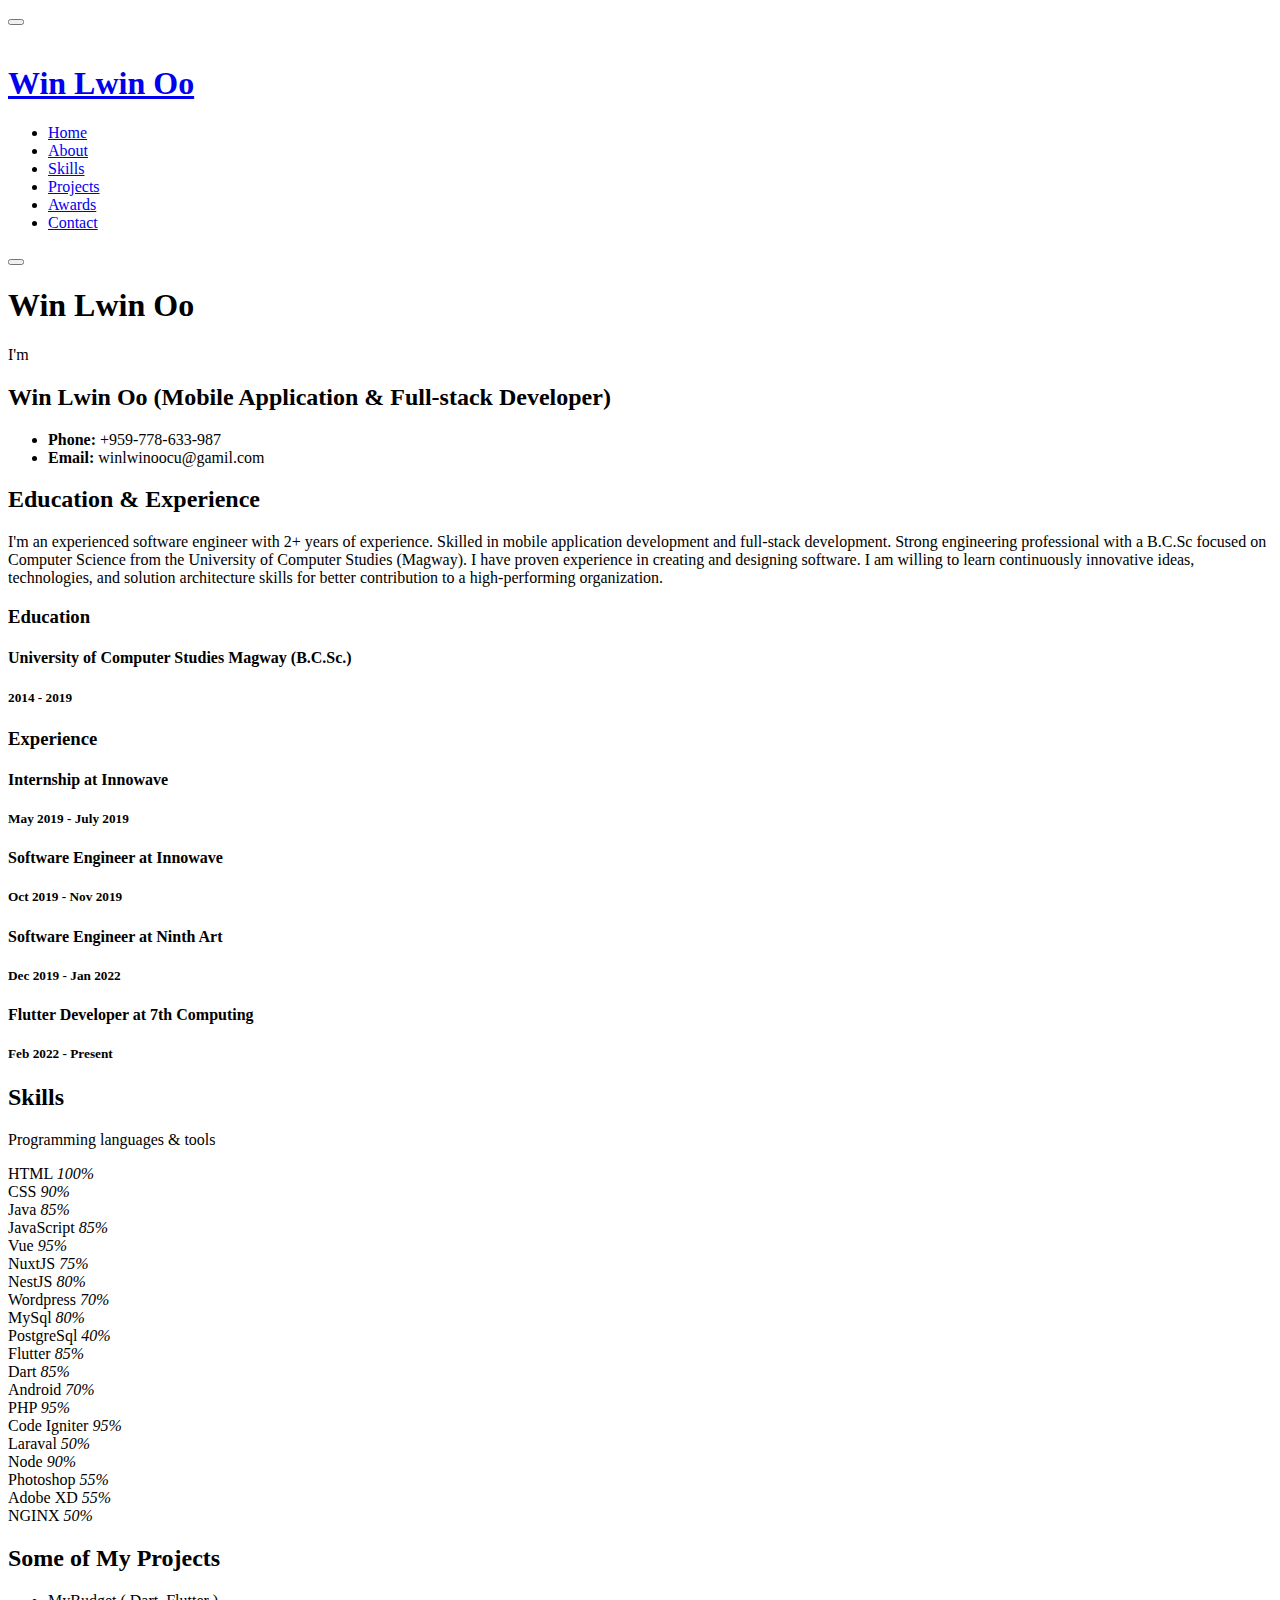
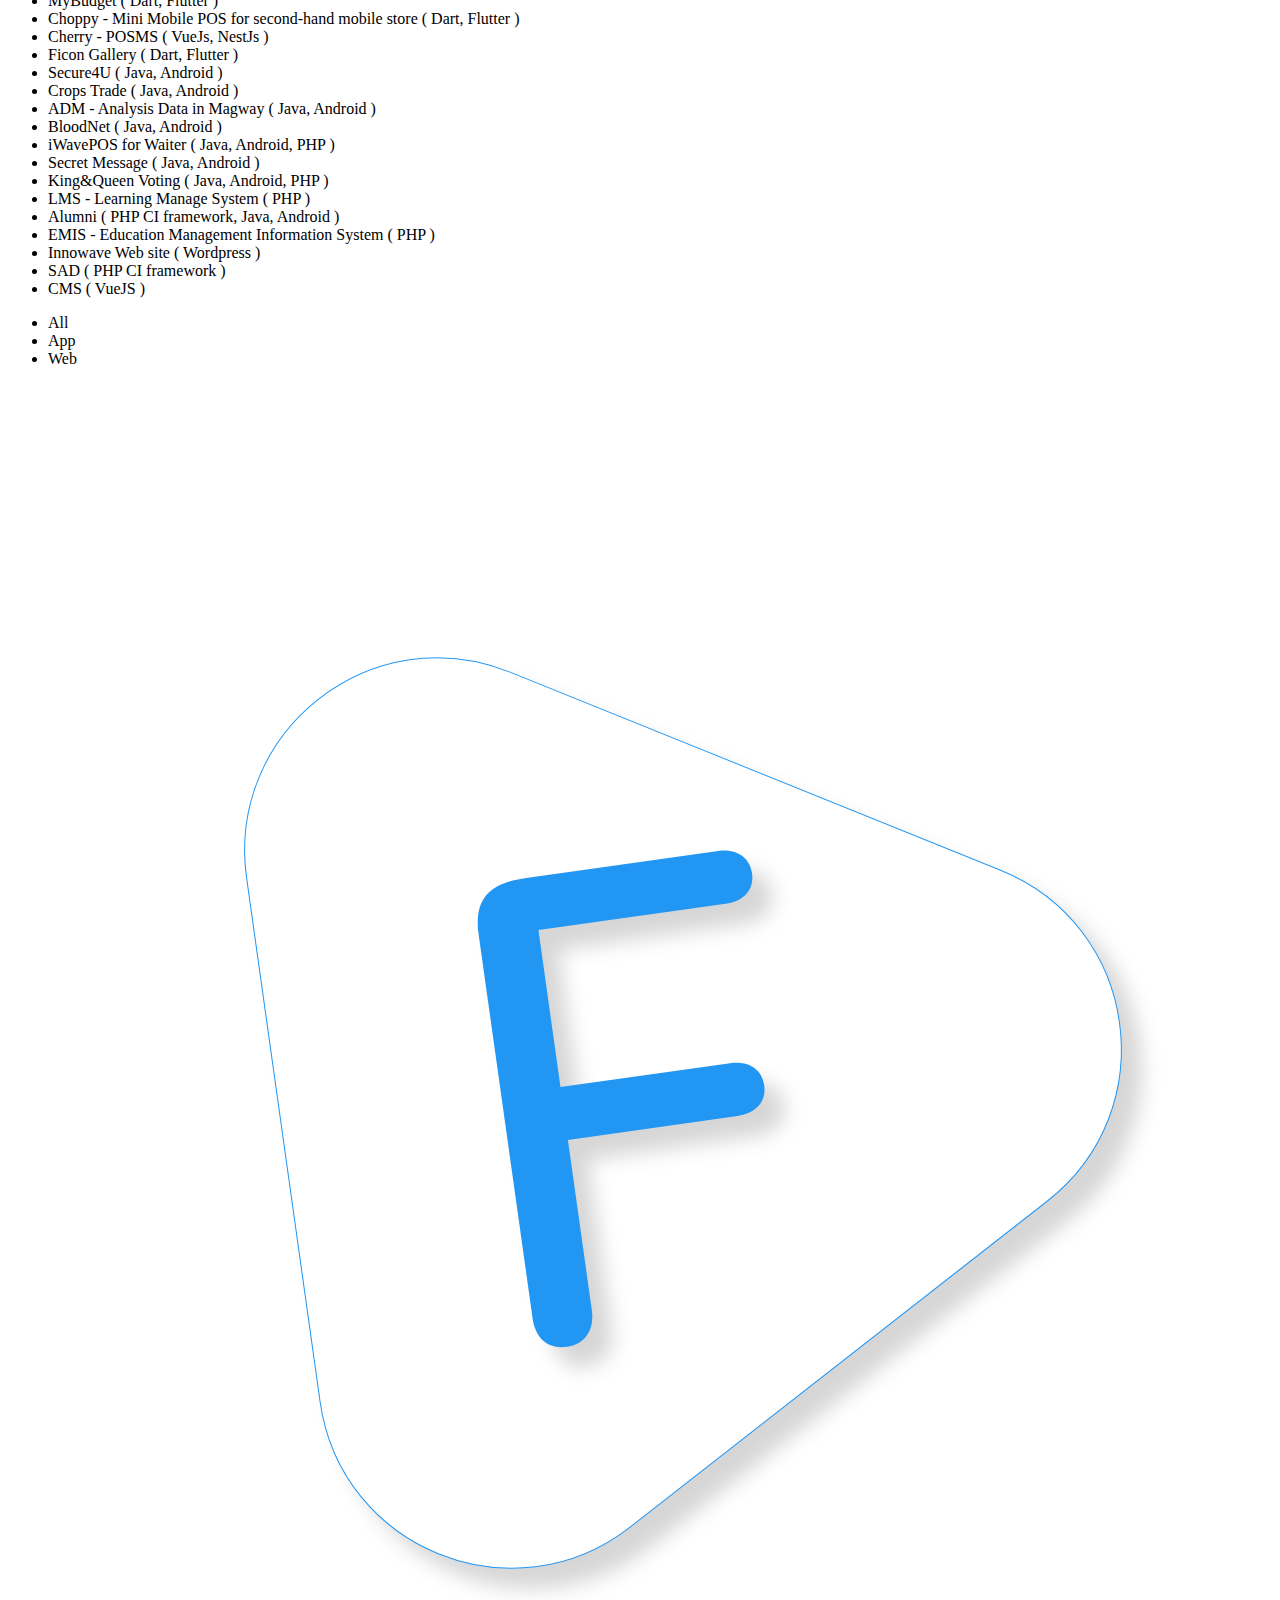
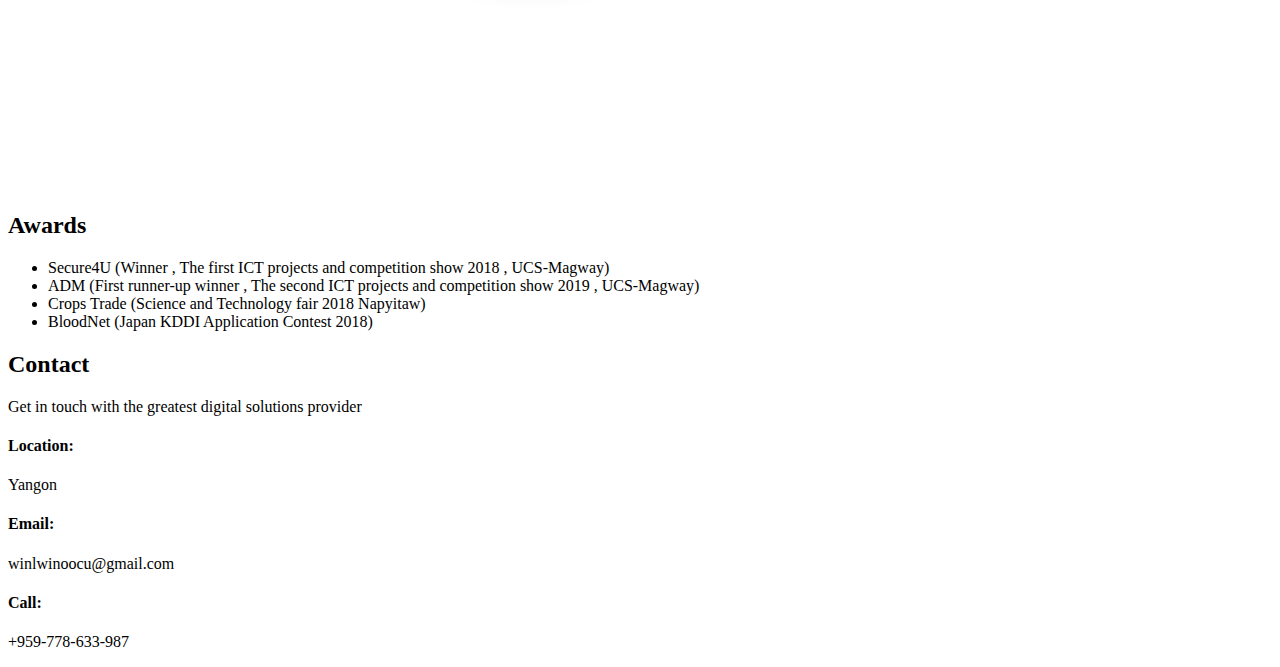
==== index.html @ fb14059a "modify content" ====
<!DOCTYPE html>
<html lang="en">

<head>
  <meta charset="utf-8">
  <meta content="width=device-width, initial-scale=1.0" name="viewport">

  <title>Win Lwin Oo</title>
  <meta content="" name="description">
  <meta content="" name="keywords">
  <meta name="image" property="og:image" content="assets/img/profile-img-template.jpeg">
  <link rel="icon" href="assets/img/profile-img.jpg" type="image/x-icon">
  <link rel="shortcut icon" href="assets/img/profile-img.jpg" type="image/x-icon">

  <!-- Favicons -->


  <!-- Google Fonts -->
  <link
    href="https://fonts.googleapis.com/css?family=Open+Sans:300,300i,400,400i,600,600i,700,700i|Raleway:300,300i,400,400i,500,500i,600,600i,700,700i|Poppins:300,300i,400,400i,500,500i,600,600i,700,700i"
    rel="stylesheet">

  <!-- Vendor CSS Files -->
  <link href="assets/vendor/bootstrap/css/bootstrap.min.css" rel="stylesheet">
  <link href="assets/vendor/icofont/icofont.min.css" rel="stylesheet">
  <link href="assets/vendor/boxicons/css/boxicons.min.css" rel="stylesheet">
  <link href="assets/vendor/venobox/venobox.css" rel="stylesheet">
  <link href="assets/vendor/owl.carousel/assets/owl.carousel.min.css" rel="stylesheet">
  <link href="assets/vendor/aos/aos.css" rel="stylesheet">

  <!-- Template Main CSS File -->
  <link href="assets/css/style.css" rel="stylesheet">

  <!-- =======================================================
  * Template Name: iPortfolio - v1.5.0
  * Template URL: https://bootstrapmade.com/iportfolio-bootstrap-portfolio-websites-template/
  * Author: BootstrapMade.com
  * License: https://bootstrapmade.com/license/
  ======================================================== -->
</head>

<body>

  <!-- ======= Mobile nav toggle button ======= -->
  <button type="button" class="mobile-nav-toggle d-xl-none"><i class="icofont-navigation-menu"></i></button>

  <!-- ======= Header ======= -->
  <header id="header">
    <div class="d-flex flex-column">

      <div class="profile">
        <img src="assets/img/profile-img.jpg" alt="" class="img-fluid rounded-circle">
        <h1 class="text-light"><a href="index.html">Win Lwin Oo</a></h1>
        <div class="social-links mt-3 text-center">
          <!-- <a href="https://www.facebook.com/profile.php?id=100009323503559" target="_blank" class="facebook"><i
              class="bx bxl-facebook"></i></a> -->
          <!-- <a href="#" target="_blank" class="twitter"><i class="bx bxl-twitter"></i></a>
          <a href="#" target="_blank" class="instagram"><i
              class="bx bxl-instagram"></i></a>
          <a href="#" target="_blank" class="google-plus"><i
              class="bx bxl-skype"></i></a> -->

        </div>
      </div>

      <nav class="nav-menu">
        <ul>
          <li class="active"><a href="index.html"><i class="bx bx-home"></i> <span>Home</span></a></li>
          <li><a href="#about"><i class="bx bx-user"></i> <span>About</span></a></li>
          <li><a href="#skills"><i class="bx bx-file-blank"></i> <span>Skills</span></a></li>
          <li><a href="#projects"><i class="bx bx-book-content"></i> Projects</a></li>
          <li><a href="#awards"><i class="bx bx-server"></i> Awards</a></li>
          <li><a href="#contact"><i class="bx bx-envelope"></i> Contact</a></li>

        </ul>
      </nav><!-- .nav-menu -->
      <button type="button" class="mobile-nav-toggle d-xl-none"><i class="icofont-navigation-menu"></i></button>

    </div>
  </header><!-- End Header -->

  <!-- ======= Hero Section ======= -->
  <section id="hero" class="d-flex flex-column justify-content-end align-items-center">
    <div class="hero-container" data-aos="fade-in">
      <h1>Win Lwin Oo</h1>
      <p>I'm <span class="typed" data-typed-items="Mobile Application Developer.,Full-stack Developer."></span></p>
    </div>
  </section><!-- End Hero -->

  <main id="main">

    <!-- ======= About Section ======= -->
    <section id="about" class="about">
      <div class="container">
        <div class="row">
          <div class="col-lg-8 pt-4 pt-lg-0 content" data-aos="fade-left">
            <h2>Win Lwin Oo (Mobile Application &amp; Full-stack Developer)</h2>

            <!-- <p class="font-italic">
              Lorem ipsum dolor sit amet, consectetur adipiscing elit, sed do eiusmod tempor incididunt ut labore et dolore
              magna aliqua.
            </p> -->
            <div class="row">
              <div class="col-lg-6">
                <ul>
                  <li><i class="icofont-rounded-right"></i> <strong>Phone:</strong> +959-778-633-987</li>
                  <li><i class="icofont-rounded-right"></i> <strong>Email:</strong> winlwinoocu@gamil.com</li>
                </ul>
              </div>

            </div>
            <div class="social-links">
              <!-- <a href="https://www.facebook.com/profile.php?id=100009323503559" target="_blank" class="facebook"><i
                  class="bx bxl-facebook"></i></a> -->
              <!-- <a href="#" target="_blank" class="twitter"><i class="bx bxl-twitter"></i></a>
              <a href="#" target="_blank" class="instagram"><i class="bx bxl-instagram"></i></a>
              <a href="#" target="_blank" class="google-plus"><i class="bx bxl-skype"></i></a> -->

            </div>

          </div>
        </div>

      </div>
      <section id="resume" class="resume">
        <div class="container">

          <div class="section-title">
            <h2>Education & Experience</h2>
            <p>
              I'm an experienced software engineer with 2+ years of experience. Skilled in mobile application development and full-stack development. Strong engineering professional with a B.C.Sc focused on Computer Science from the University of Computer Studies (Magway). I have proven experience in creating and designing software. I am willing to learn continuously innovative ideas, technologies, and solution architecture skills for better contribution to a high-performing organization.
            </p>
          </div>

          <div class="row">
            <div class="col-lg-6" data-aos="fade-up">
              <h3 class="resume-title">Education</h3>
              <div class="resume-item">
                <h4>University of Computer Studies Magway (B.C.Sc.)
                </h4>
                <h5>2014 - 2019</h5>

              </div>

            </div>
            <div class="col-lg-6" data-aos="fade-up" data-aos-delay="100">
              <h3 class="resume-title">Experience</h3>
              <div class="resume-item">
                <h4>Internship at Innowave</h4>
                <h5>May 2019 - July 2019</h5>
              </div>

              <div class="resume-item">
                <h4>Software Engineer at Innowave
                </h4>
                <h5>Oct 2019 - Nov 2019</h5>
              </div>

              <div class="resume-item">
                <h4>Software Engineer at Ninth Art
                </h4>
                <h5>Dec 2019 - Jan 2022</h5>
              </div>

              <div class="resume-item">
                <h4>Flutter Developer at 7th Computing
                </h4>
                <h5>Feb 2022 - Present</h5>
              </div>
            </div>

          </div>
      </section><!-- End Resume Section -->

      <!-- ======= Skills Section ======= -->
      <section id="skills" class="skills section-bg">
        <div class="container">

          <div class="section-title">
            <h2>Skills</h2>
            <p>Programming languages & tools</p>
          </div>

          <div class="row skills-content">

            <div class="col-lg-6" data-aos="fade-up">

              <div class="progress">
                <span class="skill">HTML <i class="val">100%</i></span>
                <div class="progress-bar-wrap">
                  <div class="progress-bar" role="progressbar" aria-valuenow="100" aria-valuemin="0"
                    aria-valuemax="100"></div>
                </div>
              </div>

              <div class="progress">
                <span class="skill">CSS <i class="val">90%</i></span>
                <div class="progress-bar-wrap">
                  <div class="progress-bar" role="progressbar" aria-valuenow="90" aria-valuemin="0" aria-valuemax="100">
                  </div>
                </div>
              </div>

              <div class="progress">
                <span class="skill">Java <i class="val">85%</i></span>
                <div class="progress-bar-wrap">
                  <div class="progress-bar" role="progressbar" aria-valuenow="85" aria-valuemin="0" aria-valuemax="100">
                  </div>
                </div>
              </div>

              <div class="progress">
                <span class="skill">JavaScript <i class="val">85%</i></span>
                <div class="progress-bar-wrap">
                  <div class="progress-bar" role="progressbar" aria-valuenow="85" aria-valuemin="0" aria-valuemax="100">
                  </div>
                </div>
              </div>

              <div class="progress">
                <span class="skill">Vue <i class="val">95%</i></span>
                <div class="progress-bar-wrap">
                  <div class="progress-bar" role="progressbar" aria-valuenow="95" aria-valuemin="0" aria-valuemax="100">
                  </div>
                </div>
              </div>

              <div class="progress">
                <span class="skill">NuxtJS <i class="val">75%</i></span>
                <div class="progress-bar-wrap">
                  <div class="progress-bar" role="progressbar" aria-valuenow="75" aria-valuemin="0" aria-valuemax="100">
                  </div>
                </div>
              </div>

              <div class="progress">
                <span class="skill">NestJS <i class="val">80%</i></span>
                <div class="progress-bar-wrap">
                  <div class="progress-bar" role="progressbar" aria-valuenow="80" aria-valuemin="0" aria-valuemax="100">
                  </div>
                </div>
              </div>

              <div class="progress">
                <span class="skill">Wordpress <i class="val">70%</i></span>
                <div class="progress-bar-wrap">
                  <div class="progress-bar" role="progressbar" aria-valuenow="70" aria-valuemin="0" aria-valuemax="100">
                  </div>
                </div>
              </div>

              <div class="progress">
                <span class="skill">MySql <i class="val">80%</i></span>
                <div class="progress-bar-wrap">
                  <div class="progress-bar" role="progressbar" aria-valuenow="80" aria-valuemin="0" aria-valuemax="100">
                  </div>
                </div>
              </div>

              <div class="progress">
                <span class="skill">PostgreSql <i class="val">40%</i></span>
                <div class="progress-bar-wrap">
                  <div class="progress-bar" role="progressbar" aria-valuenow="40" aria-valuemin="0" aria-valuemax="100">
                  </div>
                </div>
              </div>

            </div>

            <div class="col-lg-6" data-aos="fade-up" data-aos-delay="100">

              <div class="progress">
                <span class="skill">Flutter <i class="val">85%</i></span>
                <div class="progress-bar-wrap">
                  <div class="progress-bar" role="progressbar" aria-valuenow="85" aria-valuemin="0" aria-valuemax="100">
                  </div>
                </div>
              </div>

              <div class="progress">
                <span class="skill">Dart <i class="val">85%</i></span>
                <div class="progress-bar-wrap">
                  <div class="progress-bar" role="progressbar" aria-valuenow="85" aria-valuemin="0" aria-valuemax="100">
                  </div>
                </div>
              </div>

              <div class="progress">
                <span class="skill">Android <i class="val">70%</i></span>
                <div class="progress-bar-wrap">
                  <div class="progress-bar" role="progressbar" aria-valuenow="70" aria-valuemin="0" aria-valuemax="100">
                  </div>
                </div>
              </div>

              <div class="progress">
                <span class="skill">PHP <i class="val">95%</i></span>
                <div class="progress-bar-wrap">
                  <div class="progress-bar" role="progressbar" aria-valuenow="95" aria-valuemin="0" aria-valuemax="100">
                  </div>
                </div>
              </div>

              <div class="progress">
                <span class="skill">Code Igniter <i class="val">95%</i></span>
                <div class="progress-bar-wrap">
                  <div class="progress-bar" role="progressbar" aria-valuenow="95" aria-valuemin="0" aria-valuemax="100">
                  </div>
                </div>
              </div>

              <div class="progress">
                <span class="skill">Laraval <i class="val">50%</i></span>
                <div class="progress-bar-wrap">
                  <div class="progress-bar" role="progressbar" aria-valuenow="50" aria-valuemin="0" aria-valuemax="100">
                  </div>
                </div>
              </div>

              <div class="progress">
                <span class="skill">Node <i class="val">90%</i></span>
                <div class="progress-bar-wrap">
                  <div class="progress-bar" role="progressbar" aria-valuenow="90" aria-valuemin="0" aria-valuemax="100">
                  </div>
                </div>
              </div>

              <div class="progress">
                <span class="skill">Photoshop <i class="val">55%</i></span>
                <div class="progress-bar-wrap">
                  <div class="progress-bar" role="progressbar" aria-valuenow="55" aria-valuemin="0" aria-valuemax="100">
                  </div>
                </div>
              </div>

              <div class="progress">
                <span class="skill">Adobe XD <i class="val">55%</i></span>
                <div class="progress-bar-wrap">
                  <div class="progress-bar" role="progressbar" aria-valuenow="55" aria-valuemin="0" aria-valuemax="100">
                  </div>
                </div>
              </div>

              <div class="progress">
                <span class="skill">NGINX <i class="val">50%</i></span>
                <div class="progress-bar-wrap">
                  <div class="progress-bar" role="progressbar" aria-valuenow="50" aria-valuemin="0" aria-valuemax="100">
                  </div>
                </div>
              </div>
            </div>
          </div>
        </div>
      </section>
      <!-- End Skills Section -->

      <!-- ======= Portfolio Section ======= -->
      <section id="projects" class="portfolio section-bg">
        <div class="container">

          <div class="section-title">
            <h2>Some of My Projects</h2>

            <ul>
              <li>MyBudget ( Dart, Flutter )</li>
              <li>Choppy - Mini Mobile POS for second-hand mobile store ( Dart, Flutter )</li>
              <li>Cherry - POSMS ( VueJs, NestJs )</li>
              <li>Ficon Gallery ( Dart, Flutter )</li>
              <li>Secure4U ( Java, Android )</li>
              <li>Crops Trade ( Java, Android )</li>
              <li>ADM - Analysis Data in Magway ( Java, Android )</li>
              <li>BloodNet ( Java, Android )</li>
              <li>iWavePOS for Waiter ( Java, Android, PHP )</li>
              <li>Secret Message ( Java, Android )</li>
              <li>King&Queen Voting ( Java, Android, PHP )</li>
              <li>LMS - Learning Manage System ( PHP )</li>
              <li>Alumni ( PHP CI framework, Java, Android )</li>
              <li>EMIS - Education Management Information System ( PHP )</li>
              <li>Innowave Web site ( Wordpress )</li>
              <li>SAD ( PHP CI framework )</li>
              <li>CMS ( VueJS )</li>
            </ul>
          </div>

          <div class="row" data-aos="fade-up">
            <div class="col-lg-12 d-flex justify-content-center">
              <ul id="portfolio-flters">
                <li data-filter="*" class="filter-active">All</li>
                <li data-filter=".filter-flutter-app">App</li>
                <!-- <li data-filter=".filter-card">Mobile</li> -->
                <li data-filter=".filter-web">Web</li>
                <!-- <li data-filter=".filter-web">Design</li> -->
              </ul>
            </div>
          </div>

          <div class="row portfolio-container" data-aos="fade-up" data-aos-delay="100">

            <div class="col-lg-4 col-md-6 portfolio-item filter-flutter-app">
              <div class="portfolio-wrap">
                <img src="assets/img/portfolio/flutter/my_budget_wlo_pro.png" class="img-fluid" alt="">
                <div class="portfolio-links">
                  <a href="assets/img/portfolio/flutter/my_budget_app_design.png" data-gall="portfolioGallery"
                    class="venobox" title="MyBudget App"><i class="bx bx-plus"></i></a>
                  <a href="https://appgallery.huawei.com/app/C103570453" title="More Details"><i
                      class="bx bx-link"></i></a>
                </div>
              </div>
            </div>

            <div class="col-lg-4 col-md-6 portfolio-item filter-flutter-app">
              <div class="portfolio-wrap">
                <img src="assets/img/portfolio/flutter/choppy_logo.png" class="img-fluid" alt="">
                <div class="portfolio-links">
                  <a href="assets/img/portfolio/flutter/choppy_wallpaper.png" data-gall="portfolioGallery"
                    class="venobox" title="Choppy App"><i class="bx bx-plus"></i></a>
                  <a href="https://appgallery.huawei.com/app/C105062031" title="More Details"><i
                      class="bx bx-link"></i></a>
                </div>
              </div>
            </div>

            <div class="col-lg-4 col-md-6 portfolio-item filter-web">
              <div class="portfolio-wrap">
                <img src="assets/img/portfolio/web/cherry_pos_logo.png" class="img-fluid" alt="">
                <div class="portfolio-links">
                  <a href="assets/img/portfolio/web/cherry_pos_dashboard.png" data-gall="portfolioGallery"
                    class="venobox" title="Cherry POSMS"><i class="bx bx-plus"></i></a>
                  <a href="https://cherry-pos.netlify.app/" title="More Details"><i class="bx bx-link"></i></a>
                </div>
              </div>
            </div>

            <div class="col-lg-4 col-md-6 portfolio-item filter-web">
              <div class="portfolio-wrap">
                <img src="assets/img/portfolio/web/ficon_gallery.png" class="img-fluid" alt="">
                <div class="portfolio-links">
                  <a href="assets/img/portfolio/web/ficon_gallery_view.png" data-gall="portfolioGallery" class="venobox"
                    title="Ficon Gallery"><i class="bx bx-plus"></i></a>
                  <a href="https://ficongallery.web.app/" title="More Details"><i class="bx bx-link"></i></a>
                </div>
              </div>
            </div>

            <!-- <div class="col-lg-4 col-md-6 portfolio-item filter-web">
              <div class="portfolio-wrap">
                <img src="assets/img/portfolio/portfolio-2.jpg" class="img-fluid" alt="">
                <div class="portfolio-links">
                  <a href="assets/img/portfolio/portfolio-2.jpg" data-gall="portfolioGallery" class="venobox"
                    title="Web 3"><i class="bx bx-plus"></i></a>
                  <a href="portfolio-details.html" title="More Details"><i class="bx bx-link"></i></a>
                </div>
              </div>
            </div>

            <div class="col-lg-4 col-md-6 portfolio-item filter-app">
              <div class="portfolio-wrap">
                <img src="assets/img/portfolio/portfolio-3.jpg" class="img-fluid" alt="">
                <div class="portfolio-links">
                  <a href="assets/img/portfolio/portfolio-3.jpg" data-gall="portfolioGallery" class="venobox"
                    title="App 2"><i class="bx bx-plus"></i></a>
                  <a href="portfolio-details.html" title="More Details"><i class="bx bx-link"></i></a>
                </div>
              </div>
            </div>

            <div class="col-lg-4 col-md-6 portfolio-item filter-card">
              <div class="portfolio-wrap">
                <img src="assets/img/portfolio/portfolio-4.jpg" class="img-fluid" alt="">
                <div class="portfolio-links">
                  <a href="assets/img/portfolio/portfolio-4.jpg" data-gall="portfolioGallery" class="venobox"
                    title="Card 2"><i class="bx bx-plus"></i></a>
                  <a href="portfolio-details.html" title="More Details"><i class="bx bx-link"></i></a>
                </div>
              </div>
            </div>

            <div class="col-lg-4 col-md-6 portfolio-item filter-web">
              <div class="portfolio-wrap">
                <img src="assets/img/portfolio/portfolio-5.jpg" class="img-fluid" alt="">
                <div class="portfolio-links">
                  <a href="assets/img/portfolio/portfolio-5.jpg" data-gall="portfolioGallery" class="venobox"
                    title="Web 2"><i class="bx bx-plus"></i></a>
                  <a href="portfolio-details.html" title="More Details"><i class="bx bx-link"></i></a>
                </div>
              </div>
            </div>

            <div class="col-lg-4 col-md-6 portfolio-item filter-app">
              <div class="portfolio-wrap">
                <img src="assets/img/portfolio/portfolio-6.jpg" class="img-fluid" alt="">
                <div class="portfolio-links">
                  <a href="assets/img/portfolio/portfolio-6.jpg" data-gall="portfolioGallery" class="venobox"
                    title="App 3"><i class="bx bx-plus"></i></a>
                  <a href="portfolio-details.html" title="More Details"><i class="bx bx-link"></i></a>
                </div>
              </div>
            </div>

            <div class="col-lg-4 col-md-6 portfolio-item filter-card">
              <div class="portfolio-wrap">
                <img src="assets/img/portfolio/portfolio-7.jpg" class="img-fluid" alt="">
                <div class="portfolio-links">
                  <a href="assets/img/portfolio/portfolio-7.jpg" data-gall="portfolioGallery" class="venobox"
                    title="Card 1"><i class="bx bx-plus"></i></a>
                  <a href="portfolio-details.html" title="More Details"><i class="bx bx-link"></i></a>
                </div>
              </div>
            </div>

            <div class="col-lg-4 col-md-6 portfolio-item filter-card">
              <div class="portfolio-wrap">
                <img src="assets/img/portfolio/portfolio-8.jpg" class="img-fluid" alt="">
                <div class="portfolio-links">
                  <a href="assets/img/portfolio/portfolio-8.jpg" data-gall="portfolioGallery" class="venobox"
                    title="Card 3"><i class="bx bx-plus"></i></a>
                  <a href="portfolio-details.html" title="More Details"><i class="bx bx-link"></i></a>
                </div>
              </div>
            </div>

            <div class="col-lg-4 col-md-6 portfolio-item filter-web">
              <div class="portfolio-wrap">
                <img src="assets/img/portfolio/portfolio-9.jpg" class="img-fluid" alt="">
                <div class="portfolio-links">
                  <a href="assets/img/portfolio/portfolio-9.jpg" data-gall="portfolioGallery" class="venobox"
                    title="Web 3"><i class="bx bx-plus"></i></a>
                  <a href="portfolio-details.html" title="More Details"><i class="bx bx-link"></i></a>
                </div>
              </div>
            </div> -->

          </div>

        </div>
      </section>
    </section><!-- End About Section -->

    <!-- ======= Services Section ======= -->
    <section id="awards" class="awards">
      <div class="container">

        <div class="section-title">
          <h2>Awards</h2>
          <ul>
            <li>Secure4U (Winner , The first ICT projects and competition show 2018 , UCS-Magway)</li>
            <li>ADM (First runner-up winner , The second ICT projects and competition show 2019 , UCS-Magway)</li>
            <li>Crops Trade (Science and Technology fair 2018 Napyitaw)</li>
            <li>BloodNet (Japan KDDI Application Contest 2018)</li>
          </ul>
        </div>
      </div>
    </section><!-- End Services Section -->



    <!-- ======= Contact Section ======= -->
    <section id="contact" class="contact">
      <div class="container">

        <div class="section-title">
          <h2>Contact</h2>
          <p>Get in touch with the greatest digital solutions provider</p>
        </div>

        <div class="row" data-aos="fade-in">

          <div class="col-lg-5 d-flex align-items-stretch">
            <div class="info">
              <div class="address">
                <i class="icofont-google-map"></i>
                <h4>Location:</h4>
                <p>Yangon</p>
              </div>

              <div class="email">
                <i class="icofont-envelope"></i>
                <h4>Email:</h4>
                <p>winlwinoocu@gmail.com</p>
              </div>

              <div class="phone">
                <i class="icofont-phone"></i>
                <h4>Call:</h4>
                <p>+959-778-633-987</p>
              </div>
            </div>

          </div>



        </div>

      </div>
    </section><!-- End Contact Section -->

  </main><!-- End #main -->



  <a href="#" class="back-to-top"><i class="icofont-simple-up"></i></a>

  <!-- Vendor JS Files -->
  <script src="assets/vendor/jquery/jquery.min.js"></script>
  <script src="assets/vendor/bootstrap/js/bootstrap.bundle.min.js"></script>
  <script src="assets/vendor/jquery.easing/jquery.easing.min.js"></script>
  <script src="assets/vendor/php-email-form/validate.js"></script>
  <script src="assets/vendor/waypoints/jquery.waypoints.min.js"></script>
  <script src="assets/vendor/counterup/counterup.min.js"></script>
  <script src="assets/vendor/isotope-layout/isotope.pkgd.min.js"></script>
  <script src="assets/vendor/venobox/venobox.min.js"></script>
  <script src="assets/vendor/owl.carousel/owl.carousel.min.js"></script>
  <script src="assets/vendor/typed.js/typed.min.js"></script>
  <script src="assets/vendor/aos/aos.js"></script>

  <!-- Template Main JS File -->
  <script src="assets/js/main.js"></script>

</body>

</html>
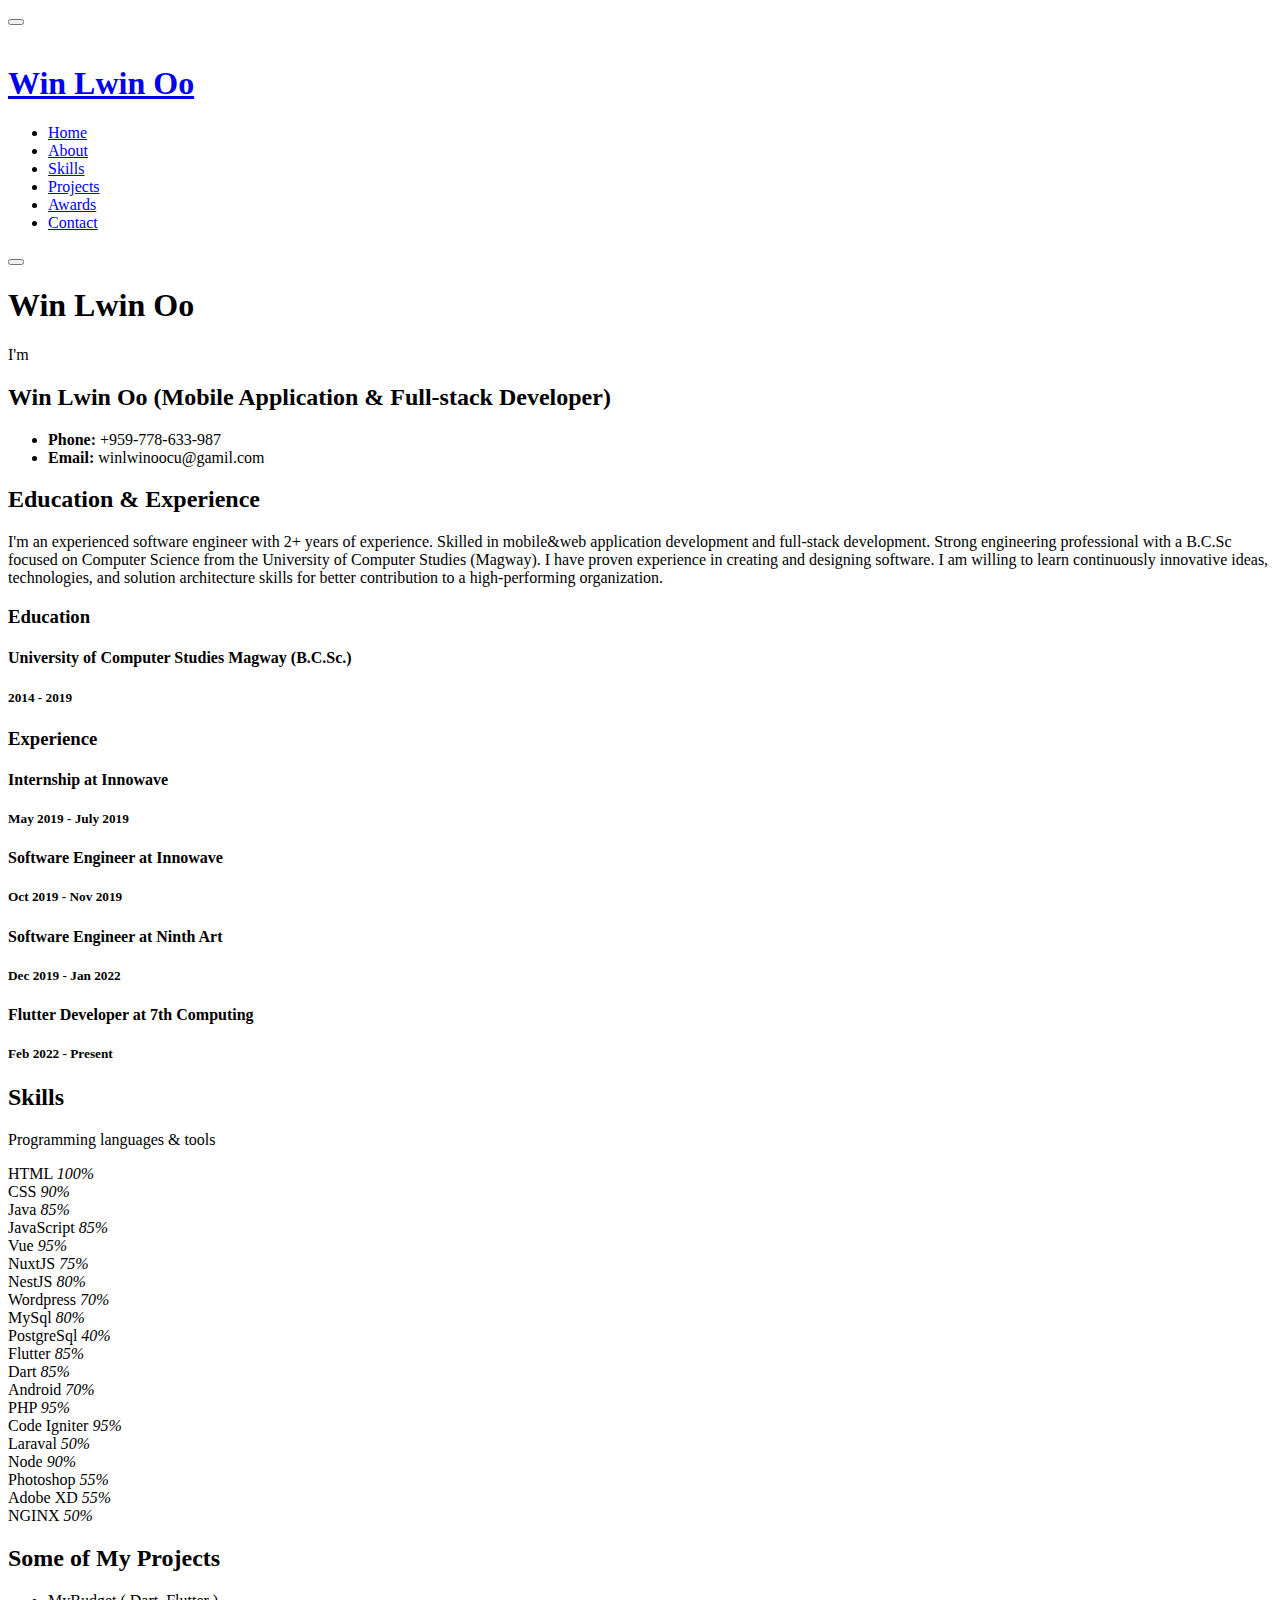
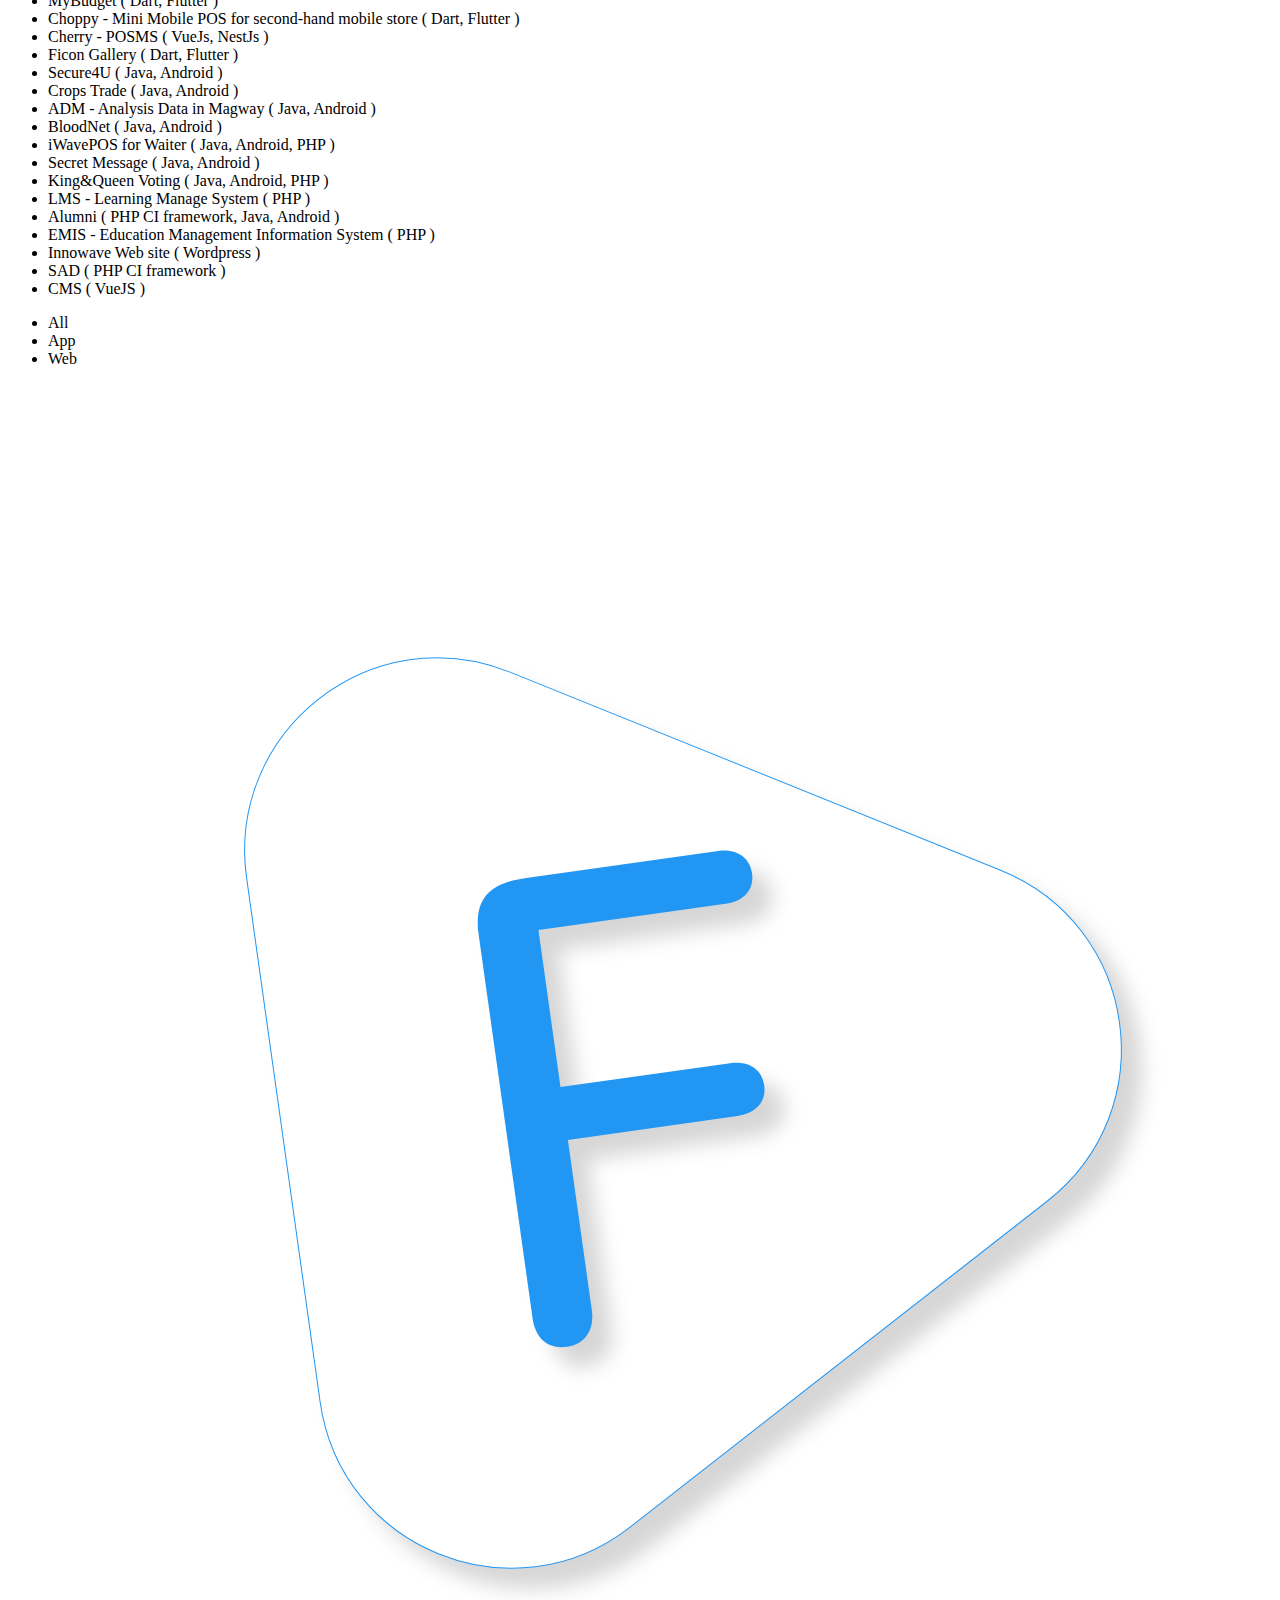
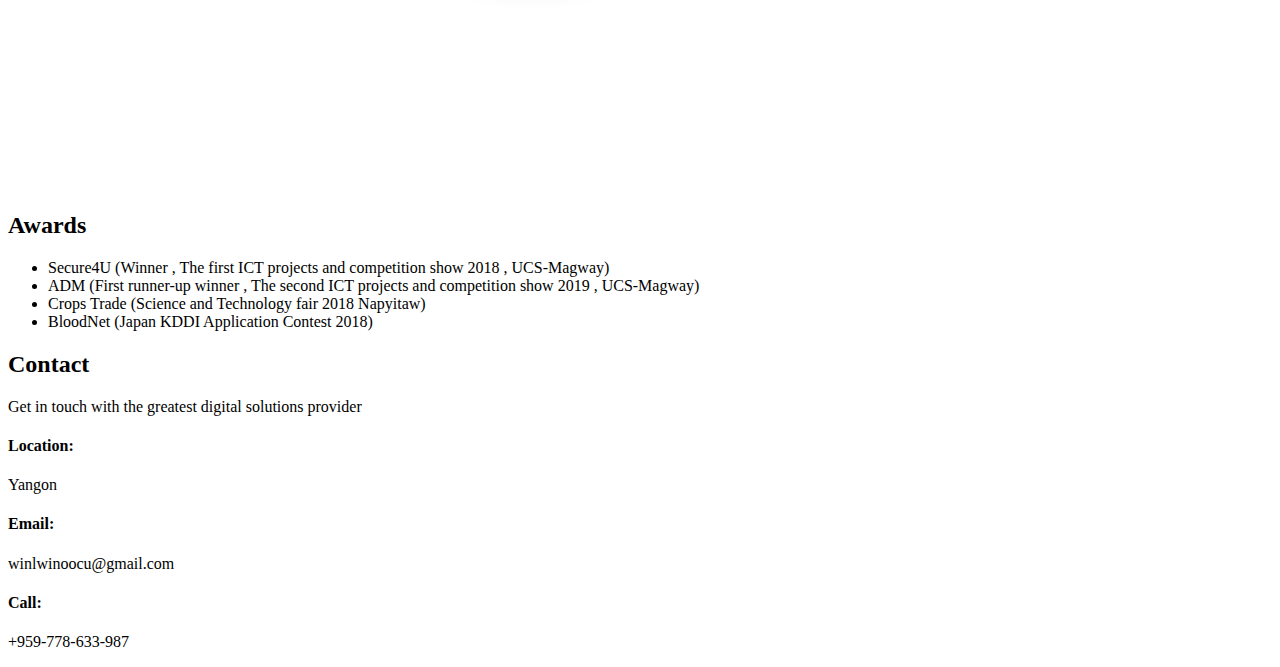
==== commit 59134037: "update portfolio" ====
--- a/index.html
+++ b/index.html
@@ -83,7 +83,7 @@
   <section id="hero" class="d-flex flex-column justify-content-end align-items-center">
     <div class="hero-container" data-aos="fade-in">
       <h1>Win Lwin Oo</h1>
-      <p>I'm <span class="typed" data-typed-items="Mobile Application Developer.,Full-stack Developer."></span></p>
+      <p>I'm <span class="typed" data-typed-items="Mobile Application Developer.,Web Developer.,Full-stack Developer."></span></p>
     </div>
   </section><!-- End Hero -->
 
@@ -128,7 +128,7 @@
           <div class="section-title">
             <h2>Education & Experience</h2>
             <p>
-              I'm an experienced software engineer with 2+ years of experience. Skilled in mobile application development and full-stack development. Strong engineering professional with a B.C.Sc focused on Computer Science from the University of Computer Studies (Magway). I have proven experience in creating and designing software. I am willing to learn continuously innovative ideas, technologies, and solution architecture skills for better contribution to a high-performing organization.
+              I'm an experienced software engineer with 2+ years of experience. Skilled in mobile&web application development and full-stack development. Strong engineering professional with a B.C.Sc focused on Computer Science from the University of Computer Studies (Magway). I have proven experience in creating and designing software. I am willing to learn continuously innovative ideas, technologies, and solution architecture skills for better contribution to a high-performing organization.
             </p>
           </div>
 
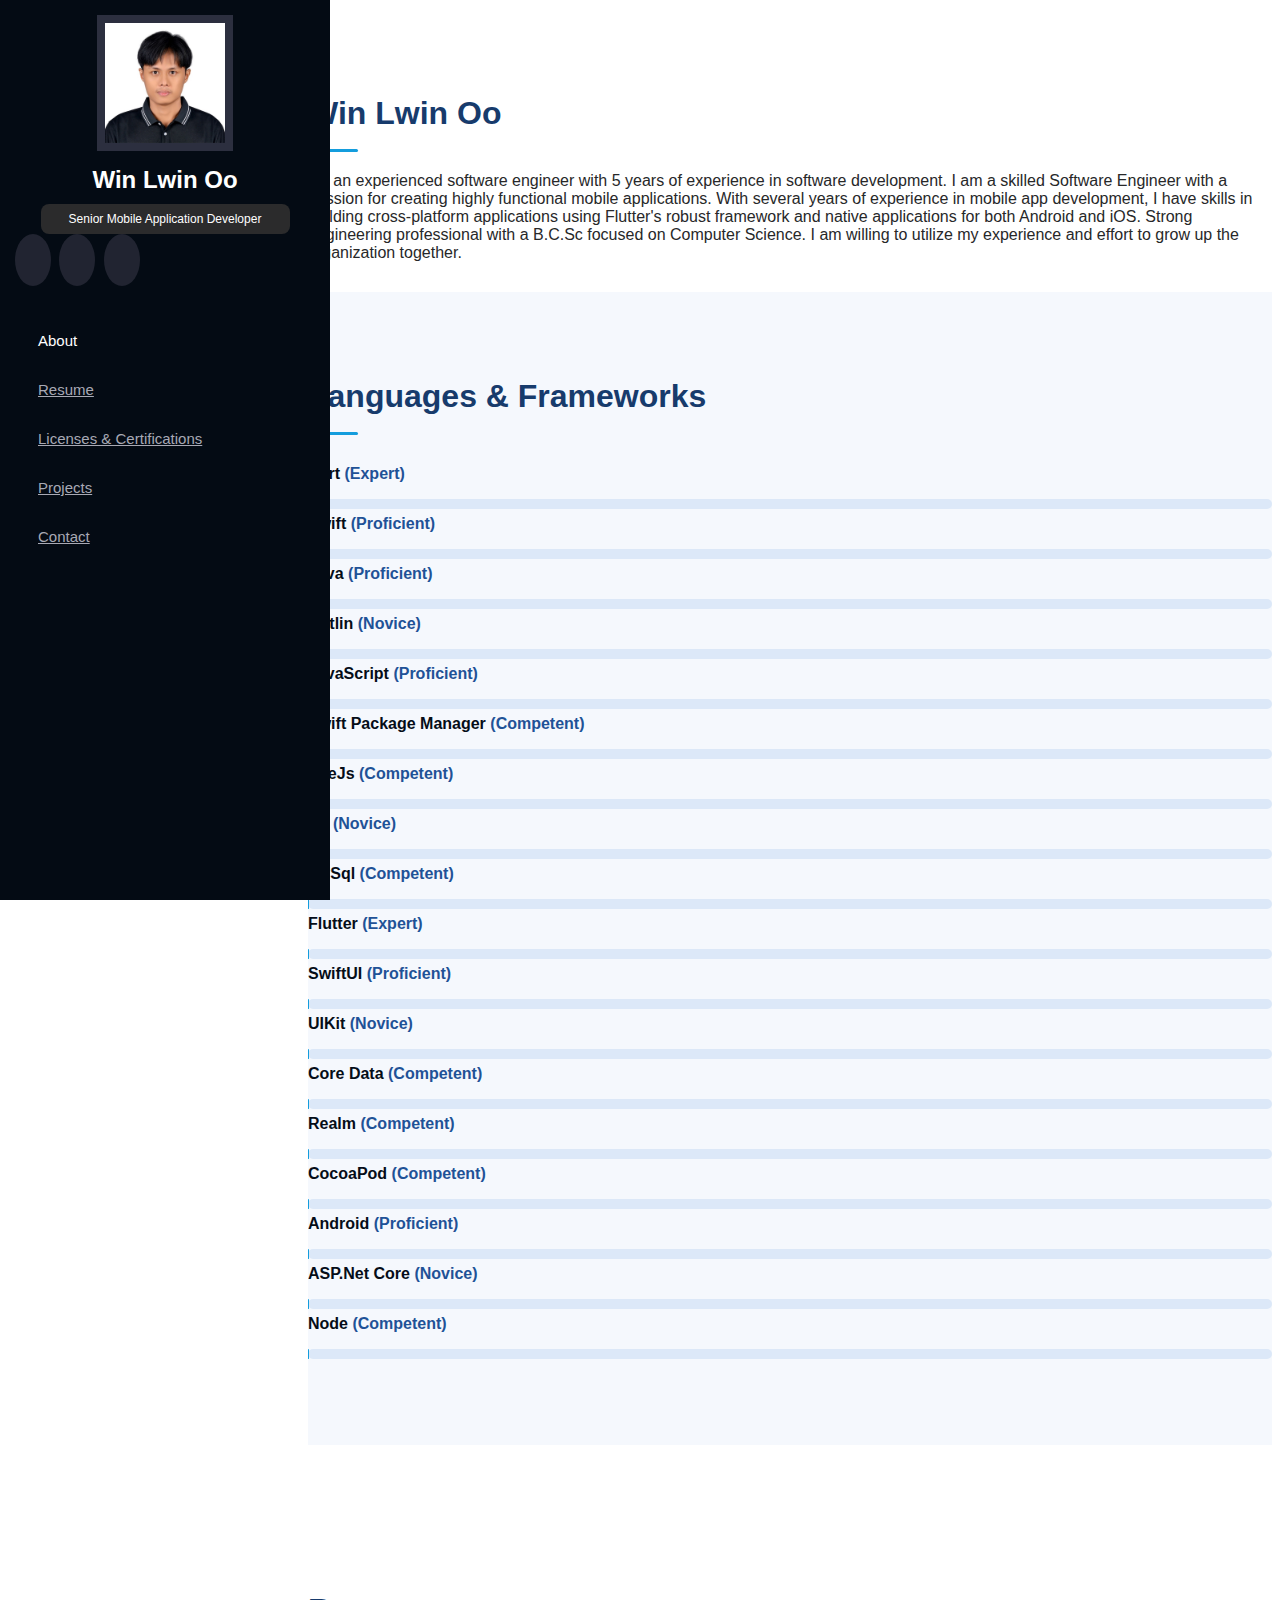
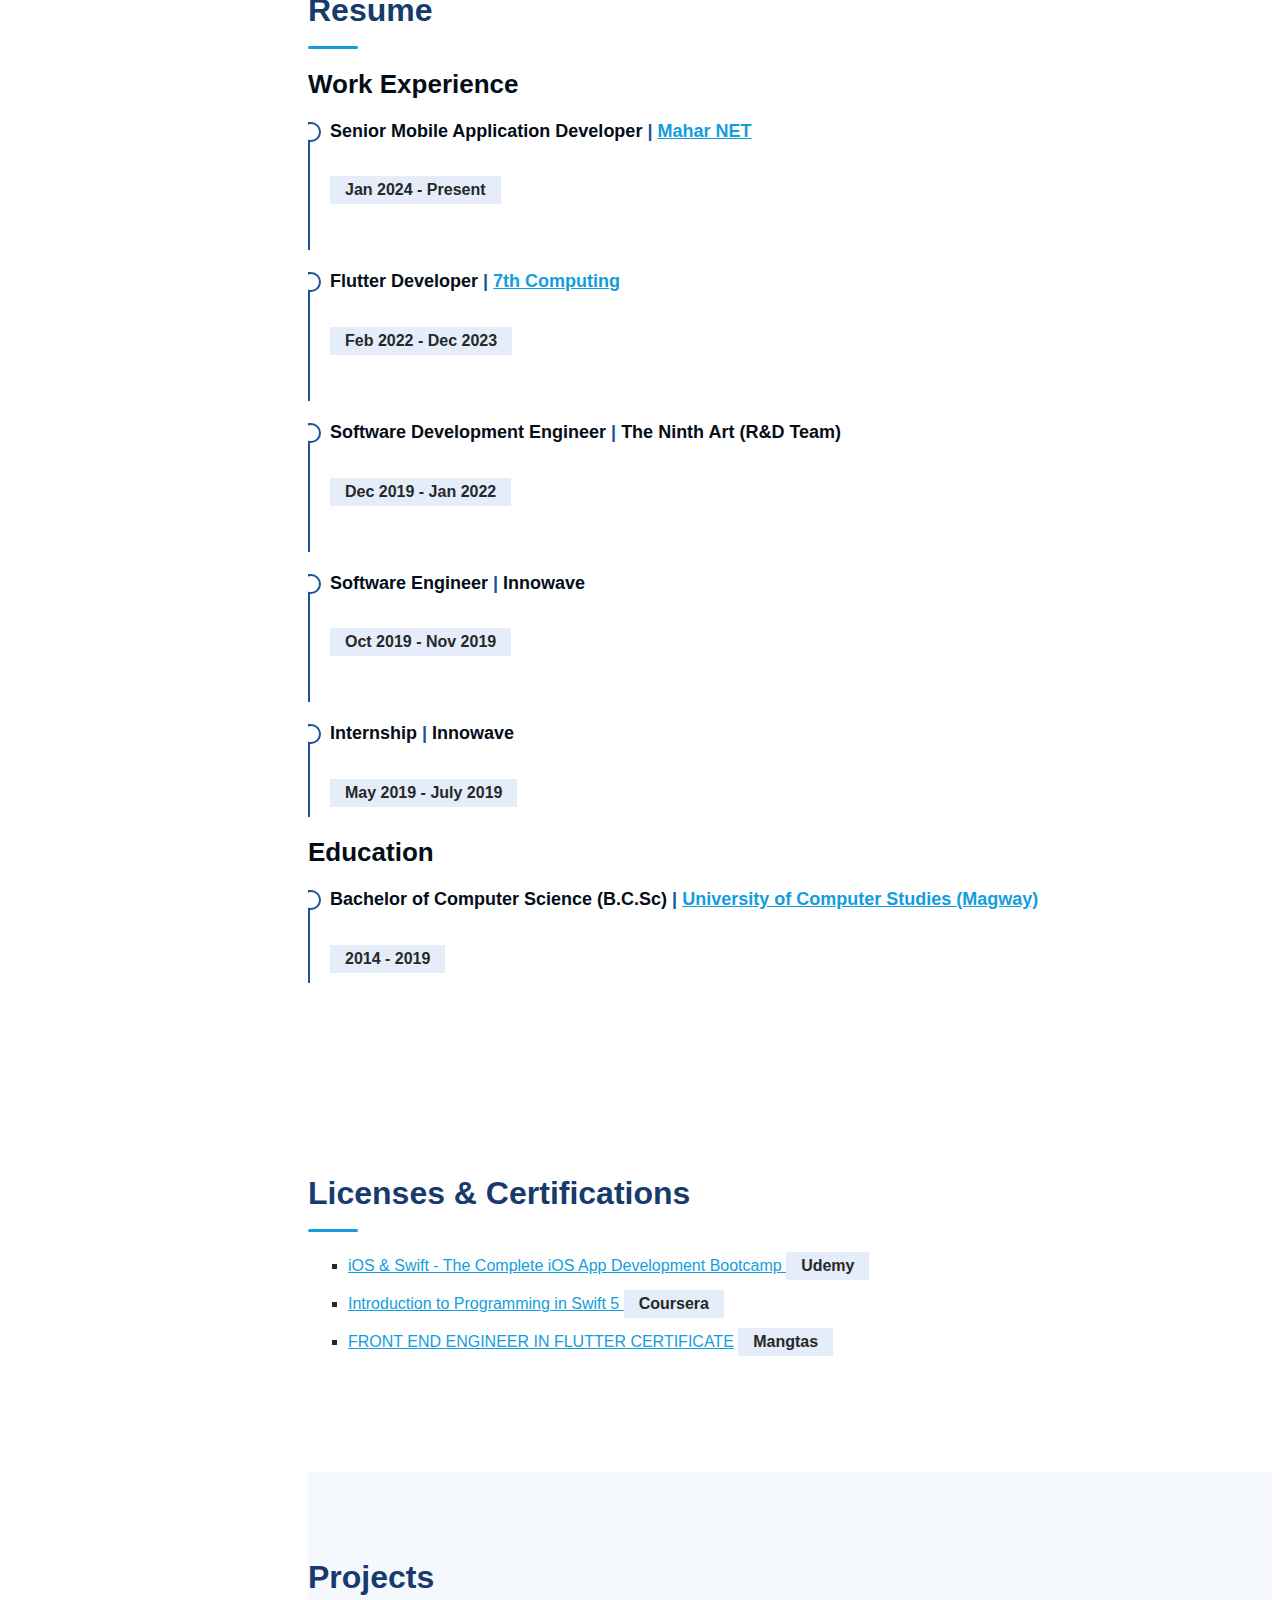
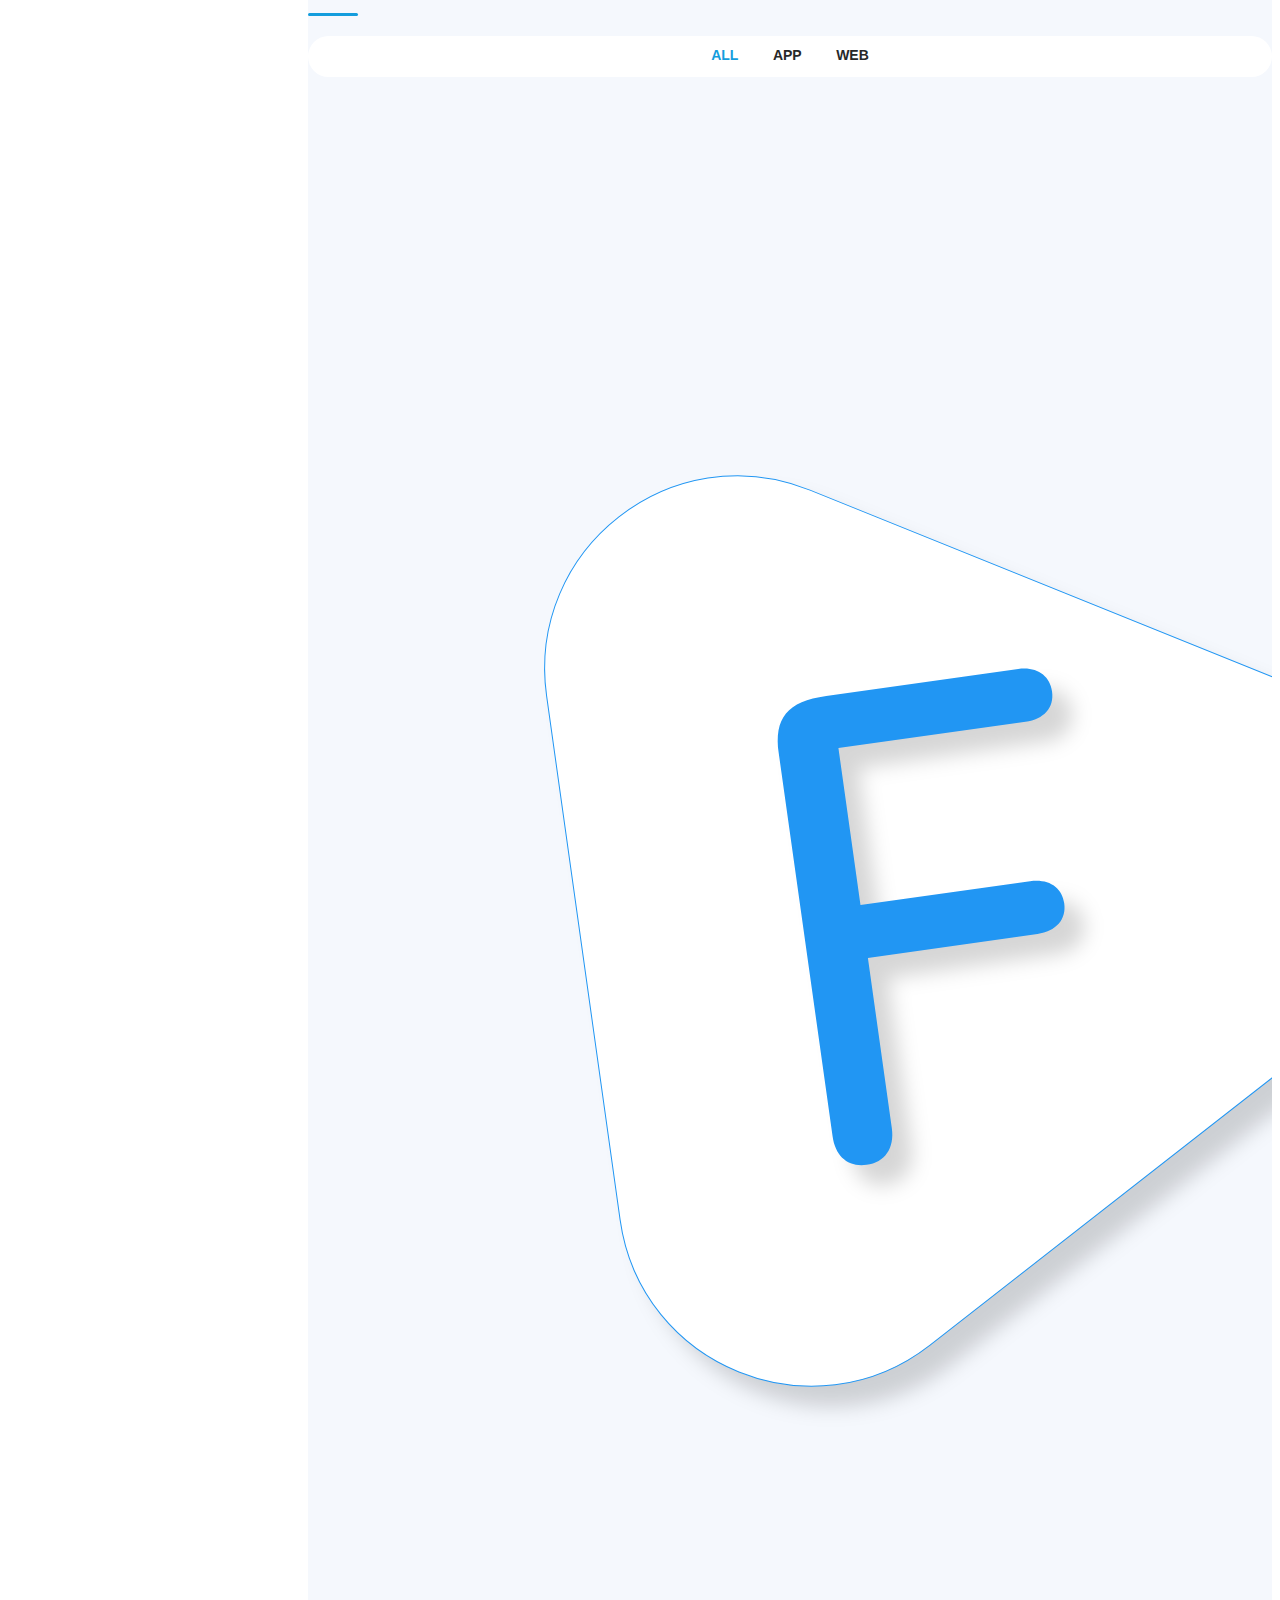
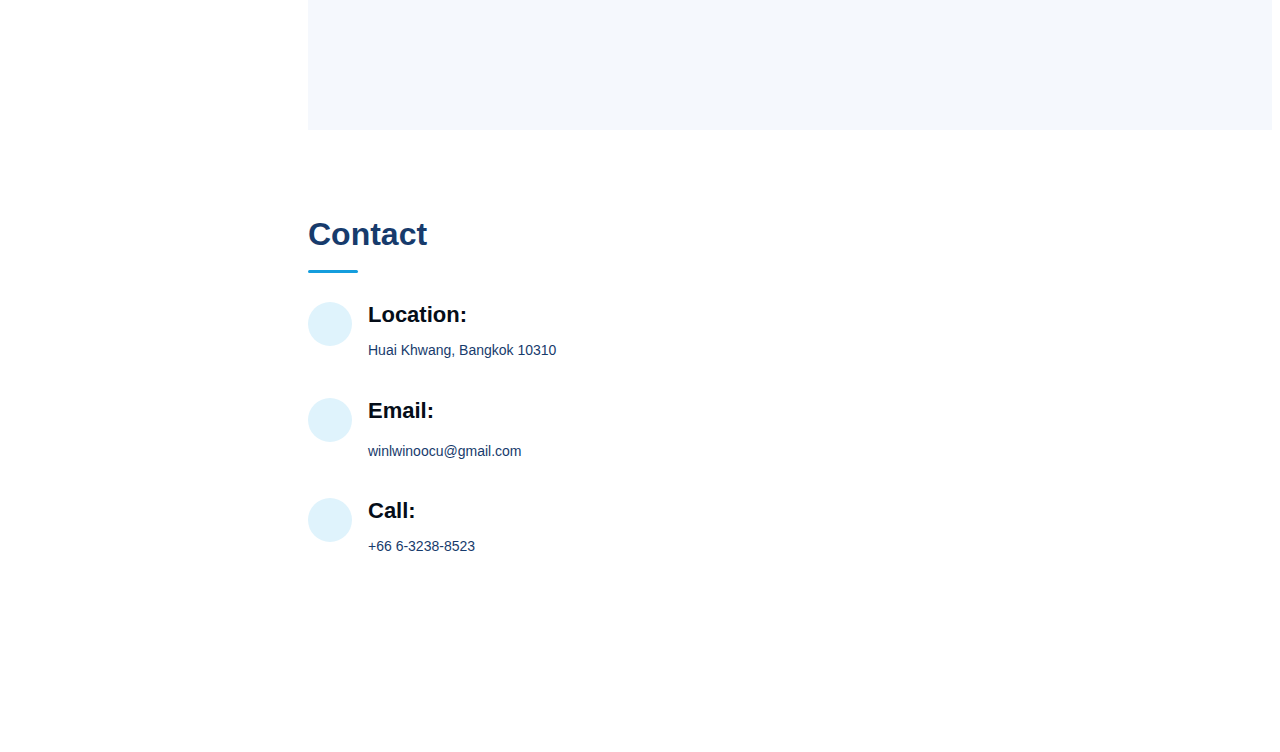
==== commit c89d03c5: "modify design and update contents" ====
--- a/index.html
+++ b/index.html
@@ -8,17 +8,16 @@
   <title>Win Lwin Oo</title>
   <meta content="" name="description">
   <meta content="" name="keywords">
-  <meta name="image" property="og:image" content="assets/img/profile-img-template.jpeg">
-  <link rel="icon" href="assets/img/profile-img.jpg" type="image/x-icon">
-  <link rel="shortcut icon" href="assets/img/profile-img.jpg" type="image/x-icon">
+  <meta name="image" property="og:image" content="assets/img/win_lwin_oo.jpg">
+  <link rel="icon" href="assets/img/win_lwin_oo.jpg" type="image/x-icon">
+  <link rel="shortcut icon" href="assets/img/win_lwin_oo.jpg" type="image/x-icon">
 
   <!-- Favicons -->
 
-
   <!-- Google Fonts -->
-  <link
-    href="https://fonts.googleapis.com/css?family=Open+Sans:300,300i,400,400i,600,600i,700,700i|Raleway:300,300i,400,400i,500,500i,600,600i,700,700i|Poppins:300,300i,400,400i,500,500i,600,600i,700,700i"
-    rel="stylesheet">
+  <!-- <link
+    href="https://fonts.googleapis.com/css?family=Arial:300,300i,400,400i,600,600i,700,700i|Raleway:300,300i,400,400i,500,500i,600,600i,700,700i|Poppins:300,300i,400,400i,500,500i,600,600i,700,700i"
+    rel="stylesheet"> -->
 
   <!-- Vendor CSS Files -->
   <link href="assets/vendor/bootstrap/css/bootstrap.min.css" rel="stylesheet">
@@ -49,338 +48,325 @@
     <div class="d-flex flex-column">
 
       <div class="profile">
-        <img src="assets/img/profile-img.jpg" alt="" class="img-fluid rounded-circle">
+        <img src="assets/img/win_lwin_oo.jpg" alt="" class="img-fluid rounded-circle">
         <h1 class="text-light"><a href="index.html">Win Lwin Oo</a></h1>
+        <center>
+          <div class="contact-title">
+            Senior Mobile Application Developer
+          </div>
+        </center>
         <div class="social-links mt-3 text-center">
-          <!-- <a href="https://www.facebook.com/profile.php?id=100009323503559" target="_blank" class="facebook"><i
-              class="bx bxl-facebook"></i></a> -->
-          <!-- <a href="#" target="_blank" class="twitter"><i class="bx bxl-twitter"></i></a>
-          <a href="#" target="_blank" class="instagram"><i
-              class="bx bxl-instagram"></i></a>
-          <a href="#" target="_blank" class="google-plus"><i
-              class="bx bxl-skype"></i></a> -->
-
+          <a href="https://www.linkedin.com/in/winlwin00" target="_blank" class="linkedin-square">
+            <i class="bx bxl-linkedin-square"></i>
+          </a>
+          
+          <a href="https://medium.com/@yayyar" target="_blank" class="linkedin-square">
+            <i class="bx bxl-medium-square"></i>
+          </a>
+
+          <a href="https://github.com/yayyar" target="_blank" class="linkedin-square">
+            <i class="bx bxl-github"></i>
+          </a>
+          
         </div>
       </div>
 
       <nav class="nav-menu">
         <ul>
-          <li class="active"><a href="index.html"><i class="bx bx-home"></i> <span>Home</span></a></li>
-          <li><a href="#about"><i class="bx bx-user"></i> <span>About</span></a></li>
-          <li><a href="#skills"><i class="bx bx-file-blank"></i> <span>Skills</span></a></li>
-          <li><a href="#projects"><i class="bx bx-book-content"></i> Projects</a></li>
-          <li><a href="#awards"><i class="bx bx-server"></i> Awards</a></li>
+          <li class="active"><a href="#about"><i class="bx bx-user"></i> <span>About</span></a></li>
+          <li><a href="#resume"><i class="bx bx-file-blank"></i> <span>Resume</span></a></li>
+          <li><a href="#certificate"><i class="bx bx-certification"></i>Licenses & Certifications</a></li>
+          <li><a href="#project"><i class="bx bx-book-content"></i>Projects</a></li>
           <li><a href="#contact"><i class="bx bx-envelope"></i> Contact</a></li>
-
         </ul>
       </nav><!-- .nav-menu -->
       <button type="button" class="mobile-nav-toggle d-xl-none"><i class="icofont-navigation-menu"></i></button>
 
     </div>
-  </header><!-- End Header -->
+  </header>
+  <!-- End Header -->
 
   <!-- ======= Hero Section ======= -->
-  <section id="hero" class="d-flex flex-column justify-content-end align-items-center">
+  <!-- <section id="hero" class="d-flex flex-column justify-content-end align-items-center">
     <div class="hero-container" data-aos="fade-in">
       <h1>Win Lwin Oo</h1>
-      <p>I'm <span class="typed" data-typed-items="Mobile Application Developer.,Web Developer.,Full-stack Developer."></span></p>
+      <p>I'm <span class="typed" data-typed-items="Software Engineer.,Mobile Application Developer.,Web Developer.,Full-stack Developer."></span></p>
     </div>
-  </section><!-- End Hero -->
+  </section> -->
+  <!-- End Hero -->
 
   <main id="main">
-
+    <div class="container">
     <!-- ======= About Section ======= -->
     <section id="about" class="about">
+        <div class="section-title">
+          <h2>Win Lwin Oo</h2>
+          <p>
+            I'm an experienced software engineer with 5 years of experience in software development. 
+            I am a skilled Software Engineer with a passion for creating highly 
+            functional mobile applications. With several years of experience 
+            in mobile app development, I have skills in building cross-platform 
+            applications using Flutter's robust framework and native applications 
+            for both Android and iOS. Strong engineering professional with a B.C.Sc 
+            focused on Computer Science. I am willing to utilize my experience and 
+            effort to grow up the organization together.
+          </p>
+        </div>
+        <!-- ======= Skills Section ======= -->
+        <!--
+          0 - 30    (Novice) - သင်ယူနေ
+          30 - 50   (Competent) - အရည်အချင်းရှိ
+          50 - 70   (Proficient) - တတ်ကျွမ်းခြင်း
+          70 - 100  (Expert) - ကျွမ်းကျင်သူ
+         -->
+        <section id="skills" class="skills section-bg">
+          <div class="container">
+            <div class="section-title">
+              <h2>Languages & Frameworks</h2>
+              <div class="row skills-content">
+                <div class="col-lg-6" data-aos="fade-up">
+
+                  <div class="progress">
+                    <span class="skill">Dart <span class="level">(Expert)</span></span>
+                    <div class="progress-bar-wrap">
+                      <div class="progress-bar" role="progressbar" aria-valuenow="100" aria-valuemin="0" aria-valuemax="100">
+                      </div>
+                    </div>
+                  </div>
+
+                  <div class="progress">
+                    <span class="skill">Swift <span class="level">(Proficient)</span></span>
+                    <div class="progress-bar-wrap">
+                      <div class="progress-bar" role="progressbar" aria-valuenow="70" aria-valuemin="0" aria-valuemax="100">
+                      </div>
+                    </div>
+                  </div>
+
+                  <div class="progress">
+                    <span class="skill">Java <span class="level">(Proficient)</span></span>
+                    <div class="progress-bar-wrap">
+                      <div class="progress-bar" role="progressbar" aria-valuenow="70" aria-valuemin="0" aria-valuemax="100">
+                      </div>
+                    </div>
+                  </div>
+
+                  <div class="progress">
+                    <span class="skill">Kotlin <span class="level">(Novice)</span></span>
+                    <div class="progress-bar-wrap">
+                      <div class="progress-bar" role="progressbar" aria-valuenow="20" aria-valuemin="0" aria-valuemax="100">
+                      </div>
+                    </div>
+                  </div>
+
+                  <div class="progress">
+                    <span class="skill">JavaScript <span class="level">(Proficient)</span></span>
+                    <div class="progress-bar-wrap">
+                      <div class="progress-bar" role="progressbar" aria-valuenow="70" aria-valuemin="0" aria-valuemax="100">
+                      </div>
+                    </div>
+                  </div>
+
+                  <div class="progress">
+                    <span class="skill">Swift Package Manager <span class="level">(Competent)</span></span>
+                    <div class="progress-bar-wrap">
+                      <div class="progress-bar" role="progressbar" aria-valuenow="50" aria-valuemin="0" aria-valuemax="100">
+                      </div>
+                    </div>
+                  </div>
+
+                  <div class="progress">
+                    <span class="skill">VueJs <span class="level">(Competent)</span></span>
+                    <div class="progress-bar-wrap">
+                      <div class="progress-bar" role="progressbar" aria-valuenow="50" aria-valuemin="0" aria-valuemax="100">
+                      </div>
+                    </div>
+                  </div>
+
+                  <div class="progress">
+                    <span class="skill">C# <span class="level">(Novice)</span></span>
+                    <div class="progress-bar-wrap">
+                      <div class="progress-bar" role="progressbar" aria-valuenow="20" aria-valuemin="0" aria-valuemax="100">
+                      </div>
+                    </div>
+                  </div>
+
+                  <div class="progress">
+                    <span class="skill">MySql <span class="level">(Competent)</span></span>
+                    <div class="progress-bar-wrap">
+                      <div class="progress-bar" role="progressbar" aria-valuenow="50" aria-valuemin="0" aria-valuemax="100">
+                      </div>
+                    </div>
+                  </div>
+
+                </div>
+
+                <div class="col-lg-6" data-aos="fade-up" data-aos-delay="100">
+
+                  <div class="progress">
+                    <span class="skill">Flutter <span class="level">(Expert)</span></span>
+                    <div class="progress-bar-wrap">
+                      <div class="progress-bar" role="progressbar" aria-valuenow="100" aria-valuemin="0" aria-valuemax="100">
+                      </div>
+                    </div>
+                  </div>
+
+                  <div class="progress">
+                    <span class="skill">SwiftUI <span class="level">(Proficient)</span></span>
+                    <div class="progress-bar-wrap">
+                      <div class="progress-bar" role="progressbar" aria-valuenow="70" aria-valuemin="0" aria-valuemax="100">
+                      </div>
+                    </div>
+                  </div>
+
+                  <div class="progress">
+                    <span class="skill">UIKit <span class="level">(Novice)</span></span>
+                    <div class="progress-bar-wrap">
+                      <div class="progress-bar" role="progressbar" aria-valuenow="20" aria-valuemin="0" aria-valuemax="100">
+                      </div>
+                    </div>
+                  </div>
+
+                  <div class="progress">
+                    <span class="skill">Core Data <span class="level">(Competent)</span></span>
+                    <div class="progress-bar-wrap">
+                      <div class="progress-bar" role="progressbar" aria-valuenow="50" aria-valuemin="0" aria-valuemax="100">
+                      </div>
+                    </div>
+                  </div>
+
+                  <div class="progress">
+                    <span class="skill">Realm <span class="level">(Competent)</span></span>
+                    <div class="progress-bar-wrap">
+                      <div class="progress-bar" role="progressbar" aria-valuenow="50" aria-valuemin="0" aria-valuemax="100">
+                      </div>
+                    </div>
+                  </div>
+
+                  <div class="progress">
+                    <span class="skill">CocoaPod <span class="level">(Competent)</span></span>
+                    <div class="progress-bar-wrap">
+                      <div class="progress-bar" role="progressbar" aria-valuenow="50" aria-valuemin="0" aria-valuemax="100">
+                      </div>
+                    </div>
+                  </div>
+
+                  <div class="progress">
+                    <span class="skill">Android <span class="level">(Proficient)</span></span>
+                    <div class="progress-bar-wrap">
+                      <div class="progress-bar" role="progressbar" aria-valuenow="70" aria-valuemin="0" aria-valuemax="100">
+                      </div>
+                    </div>
+                  </div>
+
+                  <div class="progress">
+                    <span class="skill">ASP.Net Core <span class="level">(Novice)</span></span>
+                    <div class="progress-bar-wrap">
+                      <div class="progress-bar" role="progressbar" aria-valuenow="20" aria-valuemin="0" aria-valuemax="100">
+                      </div>
+                    </div>
+                  </div>
+                  
+
+                  <div class="progress">
+                    <span class="skill">Node <span class="level">(Competent)</span></span>
+                    <div class="progress-bar-wrap">
+                      <div class="progress-bar" role="progressbar" aria-valuenow="50" aria-valuemin="0" aria-valuemax="100">
+                      </div>
+                    </div>
+                  </div>
+
+                </div>
+              </div>
+            </div>
+          </div>
+        </section>
+        <!-- End Skills Section -->
+    </section>
+    <!-- End About Section -->
+
+    <!-- ======= Resume Section ======= -->
+    <section id="resume" class="resume">
+        <div class="container">
+          <div class="section-title">
+            <h2>Resume</h2>
+            <div class="column">
+              <div data-aos="fade-up" data-aos-delay="100">
+                <h3 class="resume-title">Work Experience</h3>
+
+                <div class="resume-item">
+                  <h4>Senior Mobile Application Developer <span class="divider">|</span> <a href="https://www.maharnet.com/">Mahar NET</a>
+                  </h4>
+                  <h5>Jan 2024 - Present</h5>
+                  <p></p>
+                </div>
+               
+                <div class="resume-item">
+                  <h4>Flutter Developer <span class="divider">|</span> <a href="https://www.7thcomputing.com">7th Computing</a>
+                  </h4>
+                  <h5>Feb 2022 - Dec 2023</h5>
+                  <p></p>
+                </div>
+               
+  
+                <div class="resume-item">
+                  <h4>Software Development Engineer <span class="divider">|</span> The Ninth Art (R&D Team)
+                  </h4>
+                  <h5>Dec 2019 - Jan 2022</h5>
+                  <p></p>
+                </div>
+  
+                <div class="resume-item">
+                  <h4>Software Engineer <span class="divider">|</span> Innowave
+                  </h4>
+                  <h5>Oct 2019 - Nov 2019</h5>
+                  <p></p>
+                </div>
+                
+                <div class="resume-item">
+                  <h4>Internship <span class="divider">|</span> Innowave</h4>
+                  <h5>May 2019 - July 2019</h5>
+                  <p></p>
+                </div>
+              </div>
+
+              <div data-aos="fade-up">
+                <h3 class="resume-title">Education</h3>
+                <div class="resume-item">
+                  <h4> Bachelor of Computer Science (B.C.Sc) <span class="divider">|</span> <a href="https://www.ucsmgy.edu.mm">University of Computer Studies (Magway)</a>
+                  </h4>
+                  <h5>2014 - 2019</h5>
+                  <p></p>
+                </div>
+              </div>
+            </div>
+          </div>
+        </div>
+    </section>
+    <!-- End Resume Section -->
+
+    <section id="certificate" class="certificate">
+      <div class="section-title">
+        <h2>Licenses & Certifications</h2>
+        <ul class="bullet">
+          <li>
+            <a href="https://www.udemy.com/certificate/UC-b9ae5f9d-ba20-4b44-8573-533189619d0d">iOS & Swift - The Complete iOS App Development Bootcamp </a> <span class="platform">Udemy</span>
+          </li>
+          <li>
+            <a href="https://coursera.org/share/58d091b7f0c10801a472d13a474c8d2c">Introduction to Programming in Swift 5 </a> <span class="platform">Coursera</span>
+          </li>
+          <li>
+            <a href="https://storage.mangtas.com/public/certificates/FEcert-4566451-WinLwinOo-16-07-23_23_26.pdf">FRONT END ENGINEER IN FLUTTER CERTIFICATE</a> <span class="platform">Mangtas</span>
+          </li>
+        </ul>
+      </div>
+    </section>
+
+    <!-- ======= Portfolio Section ======= -->
+    <section id="project" class="portfolio section-bg">
       <div class="container">
-        <div class="row">
-          <div class="col-lg-8 pt-4 pt-lg-0 content" data-aos="fade-left">
-            <h2>Win Lwin Oo (Mobile Application &amp; Full-stack Developer)</h2>
-
-            <!-- <p class="font-italic">
-              Lorem ipsum dolor sit amet, consectetur adipiscing elit, sed do eiusmod tempor incididunt ut labore et dolore
-              magna aliqua.
-            </p> -->
-            <div class="row">
-              <div class="col-lg-6">
-                <ul>
-                  <li><i class="icofont-rounded-right"></i> <strong>Phone:</strong> +959-778-633-987</li>
-                  <li><i class="icofont-rounded-right"></i> <strong>Email:</strong> winlwinoocu@gamil.com</li>
-                </ul>
-              </div>
-
-            </div>
-            <div class="social-links">
-              <!-- <a href="https://www.facebook.com/profile.php?id=100009323503559" target="_blank" class="facebook"><i
-                  class="bx bxl-facebook"></i></a> -->
-              <!-- <a href="#" target="_blank" class="twitter"><i class="bx bxl-twitter"></i></a>
-              <a href="#" target="_blank" class="instagram"><i class="bx bxl-instagram"></i></a>
-              <a href="#" target="_blank" class="google-plus"><i class="bx bxl-skype"></i></a> -->
-
-            </div>
-
-          </div>
-        </div>
-
-      </div>
-      <section id="resume" class="resume">
-        <div class="container">
-
-          <div class="section-title">
-            <h2>Education & Experience</h2>
-            <p>
-              I'm an experienced software engineer with 2+ years of experience. Skilled in mobile&web application development and full-stack development. Strong engineering professional with a B.C.Sc focused on Computer Science from the University of Computer Studies (Magway). I have proven experience in creating and designing software. I am willing to learn continuously innovative ideas, technologies, and solution architecture skills for better contribution to a high-performing organization.
-            </p>
-          </div>
-
-          <div class="row">
-            <div class="col-lg-6" data-aos="fade-up">
-              <h3 class="resume-title">Education</h3>
-              <div class="resume-item">
-                <h4>University of Computer Studies Magway (B.C.Sc.)
-                </h4>
-                <h5>2014 - 2019</h5>
-
-              </div>
-
-            </div>
-            <div class="col-lg-6" data-aos="fade-up" data-aos-delay="100">
-              <h3 class="resume-title">Experience</h3>
-              <div class="resume-item">
-                <h4>Internship at Innowave</h4>
-                <h5>May 2019 - July 2019</h5>
-              </div>
-
-              <div class="resume-item">
-                <h4>Software Engineer at Innowave
-                </h4>
-                <h5>Oct 2019 - Nov 2019</h5>
-              </div>
-
-              <div class="resume-item">
-                <h4>Software Engineer at Ninth Art
-                </h4>
-                <h5>Dec 2019 - Jan 2022</h5>
-              </div>
-
-              <div class="resume-item">
-                <h4>Flutter Developer at 7th Computing
-                </h4>
-                <h5>Feb 2022 - Present</h5>
-              </div>
-            </div>
-
-          </div>
-      </section><!-- End Resume Section -->
-
-      <!-- ======= Skills Section ======= -->
-      <section id="skills" class="skills section-bg">
-        <div class="container">
-
-          <div class="section-title">
-            <h2>Skills</h2>
-            <p>Programming languages & tools</p>
-          </div>
-
-          <div class="row skills-content">
-
-            <div class="col-lg-6" data-aos="fade-up">
-
-              <div class="progress">
-                <span class="skill">HTML <i class="val">100%</i></span>
-                <div class="progress-bar-wrap">
-                  <div class="progress-bar" role="progressbar" aria-valuenow="100" aria-valuemin="0"
-                    aria-valuemax="100"></div>
-                </div>
-              </div>
-
-              <div class="progress">
-                <span class="skill">CSS <i class="val">90%</i></span>
-                <div class="progress-bar-wrap">
-                  <div class="progress-bar" role="progressbar" aria-valuenow="90" aria-valuemin="0" aria-valuemax="100">
-                  </div>
-                </div>
-              </div>
-
-              <div class="progress">
-                <span class="skill">Java <i class="val">85%</i></span>
-                <div class="progress-bar-wrap">
-                  <div class="progress-bar" role="progressbar" aria-valuenow="85" aria-valuemin="0" aria-valuemax="100">
-                  </div>
-                </div>
-              </div>
-
-              <div class="progress">
-                <span class="skill">JavaScript <i class="val">85%</i></span>
-                <div class="progress-bar-wrap">
-                  <div class="progress-bar" role="progressbar" aria-valuenow="85" aria-valuemin="0" aria-valuemax="100">
-                  </div>
-                </div>
-              </div>
-
-              <div class="progress">
-                <span class="skill">Vue <i class="val">95%</i></span>
-                <div class="progress-bar-wrap">
-                  <div class="progress-bar" role="progressbar" aria-valuenow="95" aria-valuemin="0" aria-valuemax="100">
-                  </div>
-                </div>
-              </div>
-
-              <div class="progress">
-                <span class="skill">NuxtJS <i class="val">75%</i></span>
-                <div class="progress-bar-wrap">
-                  <div class="progress-bar" role="progressbar" aria-valuenow="75" aria-valuemin="0" aria-valuemax="100">
-                  </div>
-                </div>
-              </div>
-
-              <div class="progress">
-                <span class="skill">NestJS <i class="val">80%</i></span>
-                <div class="progress-bar-wrap">
-                  <div class="progress-bar" role="progressbar" aria-valuenow="80" aria-valuemin="0" aria-valuemax="100">
-                  </div>
-                </div>
-              </div>
-
-              <div class="progress">
-                <span class="skill">Wordpress <i class="val">70%</i></span>
-                <div class="progress-bar-wrap">
-                  <div class="progress-bar" role="progressbar" aria-valuenow="70" aria-valuemin="0" aria-valuemax="100">
-                  </div>
-                </div>
-              </div>
-
-              <div class="progress">
-                <span class="skill">MySql <i class="val">80%</i></span>
-                <div class="progress-bar-wrap">
-                  <div class="progress-bar" role="progressbar" aria-valuenow="80" aria-valuemin="0" aria-valuemax="100">
-                  </div>
-                </div>
-              </div>
-
-              <div class="progress">
-                <span class="skill">PostgreSql <i class="val">40%</i></span>
-                <div class="progress-bar-wrap">
-                  <div class="progress-bar" role="progressbar" aria-valuenow="40" aria-valuemin="0" aria-valuemax="100">
-                  </div>
-                </div>
-              </div>
-
-            </div>
-
-            <div class="col-lg-6" data-aos="fade-up" data-aos-delay="100">
-
-              <div class="progress">
-                <span class="skill">Flutter <i class="val">85%</i></span>
-                <div class="progress-bar-wrap">
-                  <div class="progress-bar" role="progressbar" aria-valuenow="85" aria-valuemin="0" aria-valuemax="100">
-                  </div>
-                </div>
-              </div>
-
-              <div class="progress">
-                <span class="skill">Dart <i class="val">85%</i></span>
-                <div class="progress-bar-wrap">
-                  <div class="progress-bar" role="progressbar" aria-valuenow="85" aria-valuemin="0" aria-valuemax="100">
-                  </div>
-                </div>
-              </div>
-
-              <div class="progress">
-                <span class="skill">Android <i class="val">70%</i></span>
-                <div class="progress-bar-wrap">
-                  <div class="progress-bar" role="progressbar" aria-valuenow="70" aria-valuemin="0" aria-valuemax="100">
-                  </div>
-                </div>
-              </div>
-
-              <div class="progress">
-                <span class="skill">PHP <i class="val">95%</i></span>
-                <div class="progress-bar-wrap">
-                  <div class="progress-bar" role="progressbar" aria-valuenow="95" aria-valuemin="0" aria-valuemax="100">
-                  </div>
-                </div>
-              </div>
-
-              <div class="progress">
-                <span class="skill">Code Igniter <i class="val">95%</i></span>
-                <div class="progress-bar-wrap">
-                  <div class="progress-bar" role="progressbar" aria-valuenow="95" aria-valuemin="0" aria-valuemax="100">
-                  </div>
-                </div>
-              </div>
-
-              <div class="progress">
-                <span class="skill">Laraval <i class="val">50%</i></span>
-                <div class="progress-bar-wrap">
-                  <div class="progress-bar" role="progressbar" aria-valuenow="50" aria-valuemin="0" aria-valuemax="100">
-                  </div>
-                </div>
-              </div>
-
-              <div class="progress">
-                <span class="skill">Node <i class="val">90%</i></span>
-                <div class="progress-bar-wrap">
-                  <div class="progress-bar" role="progressbar" aria-valuenow="90" aria-valuemin="0" aria-valuemax="100">
-                  </div>
-                </div>
-              </div>
-
-              <div class="progress">
-                <span class="skill">Photoshop <i class="val">55%</i></span>
-                <div class="progress-bar-wrap">
-                  <div class="progress-bar" role="progressbar" aria-valuenow="55" aria-valuemin="0" aria-valuemax="100">
-                  </div>
-                </div>
-              </div>
-
-              <div class="progress">
-                <span class="skill">Adobe XD <i class="val">55%</i></span>
-                <div class="progress-bar-wrap">
-                  <div class="progress-bar" role="progressbar" aria-valuenow="55" aria-valuemin="0" aria-valuemax="100">
-                  </div>
-                </div>
-              </div>
-
-              <div class="progress">
-                <span class="skill">NGINX <i class="val">50%</i></span>
-                <div class="progress-bar-wrap">
-                  <div class="progress-bar" role="progressbar" aria-valuenow="50" aria-valuemin="0" aria-valuemax="100">
-                  </div>
-                </div>
-              </div>
-            </div>
-          </div>
-        </div>
-      </section>
-      <!-- End Skills Section -->
-
-      <!-- ======= Portfolio Section ======= -->
-      <section id="projects" class="portfolio section-bg">
-        <div class="container">
-
-          <div class="section-title">
-            <h2>Some of My Projects</h2>
-
-            <ul>
-              <li>MyBudget ( Dart, Flutter )</li>
-              <li>Choppy - Mini Mobile POS for second-hand mobile store ( Dart, Flutter )</li>
-              <li>Cherry - POSMS ( VueJs, NestJs )</li>
-              <li>Ficon Gallery ( Dart, Flutter )</li>
-              <li>Secure4U ( Java, Android )</li>
-              <li>Crops Trade ( Java, Android )</li>
-              <li>ADM - Analysis Data in Magway ( Java, Android )</li>
-              <li>BloodNet ( Java, Android )</li>
-              <li>iWavePOS for Waiter ( Java, Android, PHP )</li>
-              <li>Secret Message ( Java, Android )</li>
-              <li>King&Queen Voting ( Java, Android, PHP )</li>
-              <li>LMS - Learning Manage System ( PHP )</li>
-              <li>Alumni ( PHP CI framework, Java, Android )</li>
-              <li>EMIS - Education Management Information System ( PHP )</li>
-              <li>Innowave Web site ( Wordpress )</li>
-              <li>SAD ( PHP CI framework )</li>
-              <li>CMS ( VueJS )</li>
-            </ul>
-          </div>
+
+        <div class="section-title">
+          <h2>Projects</h2>
 
           <div class="row" data-aos="fade-up">
             <div class="col-lg-12 d-flex justify-content-center">
@@ -401,7 +387,7 @@
                 <img src="assets/img/portfolio/flutter/my_budget_wlo_pro.png" class="img-fluid" alt="">
                 <div class="portfolio-links">
                   <a href="assets/img/portfolio/flutter/my_budget_app_design.png" data-gall="portfolioGallery"
-                    class="venobox" title="MyBudget App"><i class="bx bx-plus"></i></a>
+                    class="venobox" title="MyBudget App"><i class="bx bx-show"></i></a>
                   <a href="https://appgallery.huawei.com/app/C103570453" title="More Details"><i
                       class="bx bx-link"></i></a>
                 </div>
@@ -413,7 +399,7 @@
                 <img src="assets/img/portfolio/flutter/choppy_logo.png" class="img-fluid" alt="">
                 <div class="portfolio-links">
                   <a href="assets/img/portfolio/flutter/choppy_wallpaper.png" data-gall="portfolioGallery"
-                    class="venobox" title="Choppy App"><i class="bx bx-plus"></i></a>
+                    class="venobox" title="Choppy App"><i class="bx bx-show"></i></a>
                   <a href="https://appgallery.huawei.com/app/C105062031" title="More Details"><i
                       class="bx bx-link"></i></a>
                 </div>
@@ -425,7 +411,7 @@
                 <img src="assets/img/portfolio/web/cherry_pos_logo.png" class="img-fluid" alt="">
                 <div class="portfolio-links">
                   <a href="assets/img/portfolio/web/cherry_pos_dashboard.png" data-gall="portfolioGallery"
-                    class="venobox" title="Cherry POSMS"><i class="bx bx-plus"></i></a>
+                    class="venobox" title="Cherry POSMS"><i class="bx bx-show"></i></a>
                   <a href="https://cherry-pos.netlify.app/" title="More Details"><i class="bx bx-link"></i></a>
                 </div>
               </div>
@@ -436,123 +422,16 @@
                 <img src="assets/img/portfolio/web/ficon_gallery.png" class="img-fluid" alt="">
                 <div class="portfolio-links">
                   <a href="assets/img/portfolio/web/ficon_gallery_view.png" data-gall="portfolioGallery" class="venobox"
-                    title="Ficon Gallery"><i class="bx bx-plus"></i></a>
+                    title="Ficon Gallery"><i class="bx bx-show"></i></a>
                   <a href="https://ficongallery.web.app/" title="More Details"><i class="bx bx-link"></i></a>
                 </div>
               </div>
             </div>
 
-            <!-- <div class="col-lg-4 col-md-6 portfolio-item filter-web">
-              <div class="portfolio-wrap">
-                <img src="assets/img/portfolio/portfolio-2.jpg" class="img-fluid" alt="">
-                <div class="portfolio-links">
-                  <a href="assets/img/portfolio/portfolio-2.jpg" data-gall="portfolioGallery" class="venobox"
-                    title="Web 3"><i class="bx bx-plus"></i></a>
-                  <a href="portfolio-details.html" title="More Details"><i class="bx bx-link"></i></a>
-                </div>
-              </div>
-            </div>
-
-            <div class="col-lg-4 col-md-6 portfolio-item filter-app">
-              <div class="portfolio-wrap">
-                <img src="assets/img/portfolio/portfolio-3.jpg" class="img-fluid" alt="">
-                <div class="portfolio-links">
-                  <a href="assets/img/portfolio/portfolio-3.jpg" data-gall="portfolioGallery" class="venobox"
-                    title="App 2"><i class="bx bx-plus"></i></a>
-                  <a href="portfolio-details.html" title="More Details"><i class="bx bx-link"></i></a>
-                </div>
-              </div>
-            </div>
-
-            <div class="col-lg-4 col-md-6 portfolio-item filter-card">
-              <div class="portfolio-wrap">
-                <img src="assets/img/portfolio/portfolio-4.jpg" class="img-fluid" alt="">
-                <div class="portfolio-links">
-                  <a href="assets/img/portfolio/portfolio-4.jpg" data-gall="portfolioGallery" class="venobox"
-                    title="Card 2"><i class="bx bx-plus"></i></a>
-                  <a href="portfolio-details.html" title="More Details"><i class="bx bx-link"></i></a>
-                </div>
-              </div>
-            </div>
-
-            <div class="col-lg-4 col-md-6 portfolio-item filter-web">
-              <div class="portfolio-wrap">
-                <img src="assets/img/portfolio/portfolio-5.jpg" class="img-fluid" alt="">
-                <div class="portfolio-links">
-                  <a href="assets/img/portfolio/portfolio-5.jpg" data-gall="portfolioGallery" class="venobox"
-                    title="Web 2"><i class="bx bx-plus"></i></a>
-                  <a href="portfolio-details.html" title="More Details"><i class="bx bx-link"></i></a>
-                </div>
-              </div>
-            </div>
-
-            <div class="col-lg-4 col-md-6 portfolio-item filter-app">
-              <div class="portfolio-wrap">
-                <img src="assets/img/portfolio/portfolio-6.jpg" class="img-fluid" alt="">
-                <div class="portfolio-links">
-                  <a href="assets/img/portfolio/portfolio-6.jpg" data-gall="portfolioGallery" class="venobox"
-                    title="App 3"><i class="bx bx-plus"></i></a>
-                  <a href="portfolio-details.html" title="More Details"><i class="bx bx-link"></i></a>
-                </div>
-              </div>
-            </div>
-
-            <div class="col-lg-4 col-md-6 portfolio-item filter-card">
-              <div class="portfolio-wrap">
-                <img src="assets/img/portfolio/portfolio-7.jpg" class="img-fluid" alt="">
-                <div class="portfolio-links">
-                  <a href="assets/img/portfolio/portfolio-7.jpg" data-gall="portfolioGallery" class="venobox"
-                    title="Card 1"><i class="bx bx-plus"></i></a>
-                  <a href="portfolio-details.html" title="More Details"><i class="bx bx-link"></i></a>
-                </div>
-              </div>
-            </div>
-
-            <div class="col-lg-4 col-md-6 portfolio-item filter-card">
-              <div class="portfolio-wrap">
-                <img src="assets/img/portfolio/portfolio-8.jpg" class="img-fluid" alt="">
-                <div class="portfolio-links">
-                  <a href="assets/img/portfolio/portfolio-8.jpg" data-gall="portfolioGallery" class="venobox"
-                    title="Card 3"><i class="bx bx-plus"></i></a>
-                  <a href="portfolio-details.html" title="More Details"><i class="bx bx-link"></i></a>
-                </div>
-              </div>
-            </div>
-
-            <div class="col-lg-4 col-md-6 portfolio-item filter-web">
-              <div class="portfolio-wrap">
-                <img src="assets/img/portfolio/portfolio-9.jpg" class="img-fluid" alt="">
-                <div class="portfolio-links">
-                  <a href="assets/img/portfolio/portfolio-9.jpg" data-gall="portfolioGallery" class="venobox"
-                    title="Web 3"><i class="bx bx-plus"></i></a>
-                  <a href="portfolio-details.html" title="More Details"><i class="bx bx-link"></i></a>
-                </div>
-              </div>
-            </div> -->
-
-          </div>
-
-        </div>
-      </section>
-    </section><!-- End About Section -->
-
-    <!-- ======= Services Section ======= -->
-    <section id="awards" class="awards">
-      <div class="container">
-
-        <div class="section-title">
-          <h2>Awards</h2>
-          <ul>
-            <li>Secure4U (Winner , The first ICT projects and competition show 2018 , UCS-Magway)</li>
-            <li>ADM (First runner-up winner , The second ICT projects and competition show 2019 , UCS-Magway)</li>
-            <li>Crops Trade (Science and Technology fair 2018 Napyitaw)</li>
-            <li>BloodNet (Japan KDDI Application Contest 2018)</li>
-          </ul>
+          </div>
         </div>
       </div>
-    </section><!-- End Services Section -->
-
-
+    </section>
 
     <!-- ======= Contact Section ======= -->
     <section id="contact" class="contact">
@@ -560,44 +439,38 @@
 
         <div class="section-title">
           <h2>Contact</h2>
-          <p>Get in touch with the greatest digital solutions provider</p>
-        </div>
-
-        <div class="row" data-aos="fade-in">
-
-          <div class="col-lg-5 d-flex align-items-stretch">
-            <div class="info">
-              <div class="address">
-                <i class="icofont-google-map"></i>
-                <h4>Location:</h4>
-                <p>Yangon</p>
-              </div>
-
-              <div class="email">
-                <i class="icofont-envelope"></i>
-                <h4>Email:</h4>
-                <p>winlwinoocu@gmail.com</p>
-              </div>
-
-              <div class="phone">
-                <i class="icofont-phone"></i>
-                <h4>Call:</h4>
-                <p>+959-778-633-987</p>
-              </div>
-            </div>
-
-          </div>
-
-
-
+          <div class="row" data-aos="fade-in">
+            <div class="col-lg-5 d-flex align-items-stretch">
+              <div class="info">
+                <div class="address">
+                  <i class="icofont-google-map"></i>
+                  <h4>Location:</h4>
+                  <p>Huai Khwang, Bangkok 10310</p>
+                </div>
+
+                <div class="email">
+                  <i class="icofont-envelope"></i>
+                  <h4>Email:</h4>
+                  <p>winlwinoocu@gmail.com</p>
+                </div>
+
+                <div class="phone">
+                  <i class="icofont-phone"></i>
+                  <h4>Call:</h4>
+                  <p>+66 6-3238-8523</p>
+                </div>
+              </div>
+
+            </div>
+          </div>
         </div>
 
       </div>
     </section><!-- End Contact Section -->
 
+  </div>
+
   </main><!-- End #main -->
-
-
 
   <a href="#" class="back-to-top"><i class="icofont-simple-up"></i></a>
 
--- a/assets/css/style.css
+++ b/assets/css/style.css
@@ -0,0 +1,1136 @@
+/**
+* Template Name: iPortfolio - v1.5.0
+* Template URL: https://bootstrapmade.com/iportfolio-bootstrap-portfolio-websites-template/
+* Author: BootstrapMade.com
+* License: https://bootstrapmade.com/license/
+*/
+
+/*--------------------------------------------------------------
+# General
+--------------------------------------------------------------*/
+body {
+  font-family: "Open Sans", sans-serif;
+  color: #272829;
+}
+
+a {
+  color: #149ddd;
+}
+
+a:hover {
+  color: #37b3ed;
+  text-decoration: none;
+}
+
+h1,
+h2,
+h3,
+h4,
+h5,
+h6 {
+  font-family: "Raleway", sans-serif;
+}
+
+/*--------------------------------------------------------------
+# Back to top button
+--------------------------------------------------------------*/
+.back-to-top {
+  position: fixed;
+  display: none;
+  width: 40px;
+  height: 40px;
+  border-radius: 50px;
+  right: 15px;
+  bottom: 15px;
+  background: #149ddd;
+  color: #fff;
+  transition: display 0.5s ease-in-out;
+  z-index: 99999;
+}
+
+.back-to-top i {
+  font-size: 24px;
+  position: absolute;
+  top: 7px;
+  left: 8px;
+}
+
+.back-to-top:hover {
+  color: #fff;
+  background: #2eafec;
+  transition: background 0.2s ease-in-out;
+}
+
+/*--------------------------------------------------------------
+# Header
+--------------------------------------------------------------*/
+#header {
+  position: fixed;
+  top: 0;
+  left: 0;
+  bottom: 0;
+  width: 300px;
+  transition: all ease-in-out 0.5s;
+  z-index: 9997;
+  transition: all 0.5s;
+  padding: 0 15px;
+  background: #040b14;
+  overflow-y: auto;
+}
+
+#header .profile img {
+  margin: 15px auto;
+  display: block;
+  width: 120px;
+  border: 8px solid #2c2f3f;
+}
+
+#header .profile h1 {
+  font-size: 24px;
+  margin: 0;
+  padding: 0;
+  font-weight: 600;
+  -moz-text-align-last: center;
+  text-align-last: center;
+  font-family: "Poppins", sans-serif;
+}
+
+#header .profile h1 a,
+#header .profile h1 a:hover {
+  color: #fff;
+  text-decoration: none;
+}
+
+#header .profile .social-links a {
+  font-size: 18px;
+  display: inline-block;
+  background: #212431;
+  color: #fff;
+  line-height: 1;
+  padding: 8px 0;
+  margin-right: 4px;
+  border-radius: 50%;
+  text-align: center;
+  width: 36px;
+  height: 36px;
+  transition: 0.3s;
+}
+
+#header .profile .social-links a:hover {
+  background: #149ddd;
+  color: #fff;
+  text-decoration: none;
+}
+
+#main {
+  margin-left: 300px;
+}
+
+@media (max-width: 1199px) {
+  #header {
+    left: -300px;
+  }
+  #main {
+    margin-left: 0;
+  }
+}
+
+/*--------------------------------------------------------------
+# Navigation Menu
+--------------------------------------------------------------*/
+/* Desktop Navigation */
+.nav-menu {
+  padding-top: 30px;
+}
+
+.nav-menu * {
+  margin: 0;
+  padding: 0;
+  list-style: none;
+}
+
+.nav-menu > ul > li {
+  position: relative;
+  white-space: nowrap;
+}
+
+.nav-menu a {
+  display: flex;
+  align-items: center;
+  color: #a8a9b4;
+  padding: 12px 15px;
+  margin-bottom: 8px;
+  transition: 0.3s;
+  font-size: 15px;
+}
+
+.nav-menu a i {
+  font-size: 24px;
+  padding-right: 8px;
+  color: #6f7180;
+}
+
+.nav-menu a:hover,
+.nav-menu .active > a,
+.nav-menu li:hover > a {
+  text-decoration: none;
+  color: #fff;
+}
+
+.nav-menu a:hover i,
+.nav-menu .active > a i,
+.nav-menu li:hover > a i {
+  color: #149ddd;
+}
+
+/* Mobile Navigation */
+.mobile-nav-toggle {
+  position: fixed;
+  right: 15px;
+  top: 15px;
+  z-index: 9998;
+  border: 0;
+  background: none;
+  font-size: 24px;
+  transition: all 0.4s;
+  outline: none !important;
+  line-height: 1;
+  cursor: pointer;
+  text-align: right;
+}
+
+.mobile-nav-toggle i {
+  color: #149ddd;
+}
+
+.mobile-nav-active {
+  overflow: hidden;
+}
+
+.mobile-nav-active #header {
+  left: 0;
+}
+
+.mobile-nav-active .mobile-nav-toggle i {
+  color: #fff;
+}
+
+/*--------------------------------------------------------------
+# Hero Section
+--------------------------------------------------------------*/
+#hero {
+  width: 100%;
+  height: 100vh;
+  background: url("../img/hero-bg.jpg") top center;
+  background-size: cover;
+}
+
+#hero:before {
+  content: "";
+  background: rgba(5, 13, 24, 0.3);
+  position: absolute;
+  bottom: 0;
+  top: 0;
+  left: 0;
+  right: 0;
+  z-index: 1;
+}
+
+#hero .hero-container {
+  position: relative;
+  z-index: 2;
+  min-width: 300px;
+}
+
+#hero h1 {
+  margin: 0 0 10px 0;
+  font-size: 64px;
+  font-weight: 700;
+  line-height: 56px;
+  color: #fff;
+}
+
+#hero p {
+  color: #fff;
+  margin-bottom: 50px;
+  font-size: 26px;
+  font-family: "Poppins", sans-serif;
+}
+
+#hero p span {
+  color: #fff;
+  padding-bottom: 4px;
+  letter-spacing: 1px;
+  border-bottom: 3px solid #149ddd;
+}
+
+@media (min-width: 1024px) {
+  #hero {
+    background-attachment: fixed;
+  }
+}
+
+@media (max-width: 768px) {
+  #hero h1 {
+    font-size: 28px;
+    line-height: 36px;
+  }
+  #hero h2 {
+    font-size: 18px;
+    line-height: 24px;
+    margin-bottom: 30px;
+  }
+}
+
+/*--------------------------------------------------------------
+# Sections General
+--------------------------------------------------------------*/
+section {
+  padding: 60px 0;
+  overflow: hidden;
+}
+
+.section-bg {
+  background: #f5f8fd;
+}
+
+.section-title {
+  padding-bottom: 30px;
+}
+
+.section-title h2 {
+  font-size: 32px;
+  font-weight: bold;
+  margin-bottom: 20px;
+  padding-bottom: 20px;
+  position: relative;
+  color: #173b6c;
+}
+
+.section-title h2::after {
+  content: "";
+  position: absolute;
+  display: block;
+  width: 50px;
+  height: 3px;
+  background: #149ddd;
+  bottom: 0;
+  left: 0;
+  border-radius: 10px;
+}
+
+.section-title p {
+  margin-bottom: 0;
+}
+
+.contact-title {
+  color: hsl(0, 0%, 100%);
+  background: hsl(240, 1%, 17%);
+  font-size: 12px;
+  font-weight: 300;
+  width: 225px;
+  padding: 8px 12px;
+  border-radius: 8px;
+  margin-top: 10px;
+}
+
+/*--------------------------------------------------------------
+# About
+--------------------------------------------------------------*/
+.about .content h3 {
+  font-weight: 700;
+  font-size: 26px;
+  color: #173b6c;
+}
+
+.about .content ul {
+  list-style: none;
+  padding: 0;
+}
+
+.about .content ul li {
+  padding-bottom: 10px;
+}
+
+.about .content ul i {
+  font-size: 20px;
+  padding-right: 2px;
+  color: #149ddd;
+}
+
+.about .content p:last-child {
+  margin-bottom: 0;
+}
+
+/*--------------------------------------------------------------
+# Facts
+--------------------------------------------------------------*/
+.facts {
+  padding-bottom: 30px;
+}
+
+.facts .count-box {
+  padding: 30px;
+  width: 100%;
+}
+
+.facts .count-box i {
+  display: block;
+  font-size: 44px;
+  color: #149ddd;
+  float: left;
+}
+
+.facts .count-box span {
+  font-size: 48px;
+  line-height: 40px;
+  display: block;
+  font-weight: 700;
+  color: #050d18;
+  margin-left: 60px;
+}
+
+.facts .count-box p {
+  padding: 15px 0 0 0;
+  margin: 0 0 0 60px;
+  font-family: "Raleway", sans-serif;
+  font-size: 14px;
+  color: #122f57;
+}
+
+.facts .count-box a {
+  font-weight: 600;
+  display: block;
+  margin-top: 20px;
+  color: #122f57;
+  font-size: 15px;
+  font-family: "Poppins", sans-serif;
+  transition: ease-in-out 0.3s;
+}
+
+.facts .count-box a:hover {
+  color: #1f5297;
+}
+
+/*--------------------------------------------------------------
+# Akills
+--------------------------------------------------------------*/
+.skills .progress {
+  height: 50px;
+  display: block;
+  background: none;
+}
+
+.skills .level{
+  color: #1f5297;
+}
+
+.skills .progress .skill {
+  padding: 10px 0;
+  margin: 0 0 6px 0;
+  /* text-transform: uppercase; */
+  display: block;
+  font-weight: 600;
+  font-family: "Poppins", sans-serif;
+  color: #050d18;
+}
+
+.skills .progress .skill .val {
+  float: right;
+  font-style: normal;
+}
+
+.skills .progress-bar-wrap {
+  background: #dce8f8;
+  border-radius: 10px;
+}
+
+.skills .progress-bar {
+  width: 1px;
+  height: 10px;
+  transition: 0.9s;
+  background-color: #149ddd;
+  border-radius: 10px;
+}
+
+/*--------------------------------------------------------------
+# Resume
+--------------------------------------------------------------*/
+
+.resume .resume-item .location {
+  color: #149ddd;
+}
+
+.resume .resume-item .divider {
+  color: #1f5297;
+}
+.resume .resume-title {
+  font-size: 26px;
+  font-weight: 700;
+  margin-top: 20px;
+  margin-bottom: 20px;
+  color: #050d18;
+}
+
+.resume .resume-item {
+  padding: 0 0 20px 20px;
+  margin-top: -2px;
+  border-left: 2px solid #1f5297;
+  position: relative;
+}
+
+.resume .resume-item h4 {
+  line-height: 18px;
+  font-size: 18px;
+  font-weight: 600;
+  font-family: "Poppins", sans-serif;
+  color: #050d18;
+  margin-bottom: 10px;
+}
+
+.resume .resume-item h5 {
+  font-size: 16px;
+  background: #e4edf9;
+  padding: 5px 15px;
+  display: inline-block;
+  font-weight: 600;
+  margin-bottom: 10px;
+}
+
+.resume .resume-item ul {
+  padding-left: 20px;
+}
+
+.resume .resume-item ul li {
+  padding-bottom: 10px;
+}
+
+.resume .resume-item:last-child {
+  padding-bottom: 0;
+}
+
+.resume .resume-item::before {
+  content: "";
+  position: absolute;
+  width: 16px;
+  height: 16px;
+  border-radius: 50px;
+  left: -9px;
+  top: 0;
+  background: #fff;
+  border: 2px solid #1f5297;
+}
+
+.certificate .platform {
+  font-size: 16px;
+  background: #e4edf9;
+  padding: 5px 15px;
+  display: inline-block;
+  font-weight: 600;
+  margin-bottom: 10px;
+}
+
+.certificate ul.bullet {
+  list-style-type: square;
+}
+/*--------------------------------------------------------------
+# Portfolio
+--------------------------------------------------------------*/
+.portfolio .portfolio-item {
+  margin-bottom: 30px;
+}
+
+.portfolio #portfolio-flters {
+  padding: 0;
+  margin: 0 auto 35px auto;
+  list-style: none;
+  text-align: center;
+  background: #fff;
+  border-radius: 50px;
+  padding: 2px 15px;
+}
+
+.portfolio #portfolio-flters li {
+  cursor: pointer;
+  display: inline-block;
+  padding: 10px 15px 8px 15px;
+  font-size: 14px;
+  font-weight: 600;
+  line-height: 1;
+  text-transform: uppercase;
+  color: #272829;
+  margin-bottom: 5px;
+  transition: all 0.3s ease-in-out;
+}
+
+.portfolio #portfolio-flters li:hover,
+.portfolio #portfolio-flters li.filter-active {
+  color: #149ddd;
+}
+
+.portfolio #portfolio-flters li:last-child {
+  margin-right: 0;
+}
+
+.portfolio .portfolio-wrap {
+  transition: 0.3s;
+  position: relative;
+  overflow: hidden;
+  z-index: 1;
+}
+
+.portfolio .portfolio-wrap::before {
+  content: "";
+  background: rgba(255, 255, 255, 0.5);
+  position: absolute;
+  left: 0;
+  right: 0;
+  top: 0;
+  bottom: 0;
+  transition: all ease-in-out 0.3s;
+  z-index: 2;
+  opacity: 0;
+}
+
+.portfolio .portfolio-wrap .portfolio-links {
+  opacity: 1;
+  left: 0;
+  right: 0;
+  bottom: -60px;
+  z-index: 3;
+  position: absolute;
+  transition: all ease-in-out 0.3s;
+  display: flex;
+  justify-content: center;
+}
+
+.portfolio .portfolio-wrap .portfolio-links a {
+  color: #fff;
+  font-size: 28px;
+  text-align: center;
+  background: rgba(20, 157, 221, 0.75);
+  transition: 0.3s;
+  width: 50%;
+}
+
+.portfolio .portfolio-wrap .portfolio-links a:hover {
+  background: rgba(20, 157, 221, 0.95);
+}
+
+.portfolio .portfolio-wrap .portfolio-links a + a {
+  border-left: 1px solid #37b3ed;
+}
+
+.portfolio .portfolio-wrap:hover::before {
+  top: 0;
+  left: 0;
+  right: 0;
+  bottom: 0;
+  opacity: 1;
+}
+
+.portfolio .portfolio-wrap:hover .portfolio-links {
+  opacity: 1;
+  bottom: 0;
+}
+
+/*--------------------------------------------------------------
+# Services
+--------------------------------------------------------------*/
+.services .icon-box {
+  margin-bottom: 20px;
+}
+
+.services .icon {
+  float: left;
+  display: flex;
+  align-items: center;
+  justify-content: center;
+  width: 54px;
+  height: 54px;
+  background: #149ddd;
+  border-radius: 50%;
+  transition: 0.5s;
+  border: 1px solid #149ddd;
+}
+
+.services .icon i {
+  color: #fff;
+  font-size: 24px;
+}
+
+.services .icon-box:hover .icon {
+  background: #fff;
+}
+
+.services .icon-box:hover .icon i {
+  color: #149ddd;
+}
+
+.services .title {
+  margin-left: 80px;
+  font-weight: 700;
+  margin-bottom: 15px;
+  font-size: 18px;
+}
+
+.services .title a {
+  color: #343a40;
+}
+
+.services .title a:hover {
+  color: #149ddd;
+}
+
+.services .description {
+  margin-left: 80px;
+  line-height: 24px;
+  font-size: 14px;
+}
+
+/*--------------------------------------------------------------
+# Testimonials
+--------------------------------------------------------------*/
+.testimonials .testimonial-item {
+  box-sizing: content-box;
+  text-align: center;
+  min-height: 320px;
+}
+
+.testimonials .testimonial-item .testimonial-img {
+  width: 90px;
+  border-radius: 50%;
+  margin: 0 auto;
+}
+
+.testimonials .testimonial-item h3 {
+  font-size: 18px;
+  font-weight: bold;
+  margin: 10px 0 5px 0;
+  color: #111;
+}
+
+.testimonials .testimonial-item h4 {
+  font-size: 14px;
+  color: #999;
+  margin: 0;
+}
+
+.testimonials .testimonial-item .quote-icon-left,
+.testimonials .testimonial-item .quote-icon-right {
+  color: #c3e8fa;
+  font-size: 26px;
+}
+
+.testimonials .testimonial-item .quote-icon-left {
+  display: inline-block;
+  left: -5px;
+  position: relative;
+}
+
+.testimonials .testimonial-item .quote-icon-right {
+  display: inline-block;
+  right: -5px;
+  position: relative;
+  top: 10px;
+}
+
+.testimonials .testimonial-item p {
+  font-style: italic;
+  margin: 0 15px 15px 15px;
+  padding: 20px;
+  background: #fff;
+  position: relative;
+  margin-bottom: 35px;
+  border-radius: 6px;
+  box-shadow: 0px 2px 15px rgba(0, 0, 0, 0.1);
+}
+
+.testimonials .testimonial-item p::after {
+  content: "";
+  width: 0;
+  height: 0;
+  border-top: 20px solid #fff;
+  border-right: 20px solid transparent;
+  border-left: 20px solid transparent;
+  position: absolute;
+  bottom: -20px;
+  left: calc(50% - 20px);
+}
+
+.testimonials .owl-nav,
+.testimonials .owl-dots {
+  margin-top: 5px;
+  text-align: center;
+}
+
+.testimonials .owl-dot {
+  display: inline-block;
+  margin: 0 5px;
+  width: 12px;
+  height: 12px;
+  border-radius: 50%;
+  background-color: #ddd !important;
+}
+
+.testimonials .owl-dot.active {
+  background-color: #149ddd !important;
+}
+
+@media (max-width: 767px) {
+  .testimonials {
+    margin: 30px 10px;
+  }
+}
+
+/*--------------------------------------------------------------
+# Contact
+--------------------------------------------------------------*/
+.contact {
+  padding-bottom: 130px;
+}
+
+.contact .info {
+  /* padding: 30px; */
+  /* background: #fff; */
+  width: 100%;
+  /* box-shadow: 0 0 24px 0 rgba(0, 0, 0, 0.12); */
+}
+
+.contact .info i {
+  font-size: 20px;
+  color: #149ddd;
+  float: left;
+  width: 44px;
+  height: 44px;
+  background: #dff3fc;
+  display: flex;
+  justify-content: center;
+  align-items: center;
+  border-radius: 50px;
+  transition: all 0.3s ease-in-out;
+}
+
+.contact .info h4 {
+  padding: 0 0 0 60px;
+  font-size: 22px;
+  font-weight: 600;
+  margin-bottom: 5px;
+  color: #050d18;
+}
+
+.contact .info p {
+  padding: 0 0 10px 60px;
+  margin-bottom: 20px;
+  font-size: 14px;
+  color: #173b6c;
+}
+
+.contact .info .email p {
+  padding-top: 5px;
+}
+
+.contact .info .social-links {
+  padding-left: 60px;
+}
+
+.contact .info .social-links a {
+  font-size: 18px;
+  display: inline-block;
+  background: #333;
+  color: #fff;
+  line-height: 1;
+  padding: 8px 0;
+  border-radius: 50%;
+  text-align: center;
+  width: 36px;
+  height: 36px;
+  transition: 0.3s;
+  margin-right: 10px;
+}
+
+.contact .info .social-links a:hover {
+  background: #149ddd;
+  color: #fff;
+}
+
+.contact .info .email:hover i,
+.contact .info .address:hover i,
+.contact .info .phone:hover i {
+  background: #149ddd;
+  color: #fff;
+}
+
+.contact .php-email-form {
+  width: 100%;
+  padding: 30px;
+  background: #fff;
+  box-shadow: 0 0 24px 0 rgba(0, 0, 0, 0.12);
+}
+
+.contact .php-email-form .form-group {
+  padding-bottom: 8px;
+}
+
+.contact .php-email-form .validate {
+  display: none;
+  color: red;
+  margin: 0 0 15px 0;
+  font-weight: 400;
+  font-size: 13px;
+}
+
+.contact .php-email-form .error-message {
+  display: none;
+  color: #fff;
+  background: #ed3c0d;
+  text-align: left;
+  padding: 15px;
+  font-weight: 600;
+}
+
+.contact .php-email-form .error-message br + br {
+  margin-top: 25px;
+}
+
+.contact .php-email-form .sent-message {
+  display: none;
+  color: #fff;
+  background: #18d26e;
+  text-align: center;
+  padding: 15px;
+  font-weight: 600;
+}
+
+.contact .php-email-form .loading {
+  display: none;
+  background: #fff;
+  text-align: center;
+  padding: 15px;
+}
+
+.contact .php-email-form .loading:before {
+  content: "";
+  display: inline-block;
+  border-radius: 50%;
+  width: 24px;
+  height: 24px;
+  margin: 0 10px -6px 0;
+  border: 3px solid #18d26e;
+  border-top-color: #eee;
+  -webkit-animation: animate-loading 1s linear infinite;
+  animation: animate-loading 1s linear infinite;
+}
+
+.contact .php-email-form input,
+.contact .php-email-form textarea {
+  border-radius: 0;
+  box-shadow: none;
+  font-size: 14px;
+}
+
+.contact .php-email-form input {
+  height: 44px;
+}
+
+.contact .php-email-form textarea {
+  padding: 10px 12px;
+}
+
+.contact .php-email-form button[type="submit"] {
+  background: #149ddd;
+  border: 0;
+  padding: 10px 24px;
+  color: #fff;
+  transition: 0.4s;
+  border-radius: 4px;
+}
+
+.contact .php-email-form button[type="submit"]:hover {
+  background: #37b3ed;
+}
+
+@-webkit-keyframes animate-loading {
+  0% {
+    transform: rotate(0deg);
+  }
+  100% {
+    transform: rotate(360deg);
+  }
+}
+
+@keyframes animate-loading {
+  0% {
+    transform: rotate(0deg);
+  }
+  100% {
+    transform: rotate(360deg);
+  }
+}
+
+/*--------------------------------------------------------------
+# Breadcrumbs
+--------------------------------------------------------------*/
+.breadcrumbs {
+  padding: 20px 0;
+  background: #f9f9f9;
+}
+
+.breadcrumbs h2 {
+  font-size: 26px;
+  font-weight: 300;
+}
+
+.breadcrumbs ol {
+  display: flex;
+  flex-wrap: wrap;
+  list-style: none;
+  padding: 0;
+  margin: 0;
+  font-size: 15px;
+}
+
+.breadcrumbs ol li + li {
+  padding-left: 10px;
+}
+
+.breadcrumbs ol li + li::before {
+  display: inline-block;
+  padding-right: 10px;
+  color: #0e2442;
+  content: "/";
+}
+
+@media (max-width: 768px) {
+  .breadcrumbs .d-flex {
+    display: block !important;
+  }
+  .breadcrumbs ol {
+    display: block;
+  }
+  .breadcrumbs ol li {
+    display: inline-block;
+  }
+}
+
+/*--------------------------------------------------------------
+# Portfolio Details
+--------------------------------------------------------------*/
+.portfolio-details {
+  padding-top: 40px;
+}
+
+.portfolio-details .portfolio-details-container {
+  position: relative;
+}
+
+.portfolio-details .portfolio-details-carousel {
+  position: relative;
+  z-index: 1;
+}
+
+.portfolio-details .portfolio-details-carousel .owl-nav,
+.portfolio-details .portfolio-details-carousel .owl-dots {
+  margin-top: 5px;
+  text-align: left;
+}
+
+.portfolio-details .portfolio-details-carousel .owl-dot {
+  display: inline-block;
+  margin: 0 10px 0 0;
+  width: 12px;
+  height: 12px;
+  border-radius: 50%;
+  background-color: #ddd !important;
+}
+
+.portfolio-details .portfolio-details-carousel .owl-dot.active {
+  background-color: #149ddd !important;
+}
+
+.portfolio-details .portfolio-info {
+  padding: 30px;
+  position: absolute;
+  right: 0;
+  bottom: -70px;
+  background: #fff;
+  box-shadow: 0px 2px 15px rgba(0, 0, 0, 0.1);
+  z-index: 2;
+}
+
+.portfolio-details .portfolio-info h3 {
+  font-size: 22px;
+  font-weight: 400;
+  margin-bottom: 20px;
+  padding-bottom: 20px;
+  border-bottom: 1px solid #eee;
+}
+
+.portfolio-details .portfolio-info ul {
+  list-style: none;
+  padding: 0;
+  font-size: 15px;
+}
+
+.portfolio-details .portfolio-info ul li + li {
+  margin-top: 10px;
+}
+
+.portfolio-details .portfolio-description {
+  padding-top: 50px;
+}
+
+.portfolio-details .portfolio-description h2 {
+  width: 50%;
+  font-size: 26px;
+  font-weight: 400;
+  margin-bottom: 20px;
+}
+
+.portfolio-details .portfolio-description p {
+  padding: 0;
+}
+
+@media (max-width: 768px) {
+  .portfolio-details .portfolio-description h2 {
+    width: 100%;
+  }
+  .portfolio-details .portfolio-info {
+    position: static;
+    margin-top: 30px;
+  }
+}
+
+/*--------------------------------------------------------------
+# Footer
+--------------------------------------------------------------*/
+#footer {
+  padding: 15px;
+  color: #f4f6fd;
+  font-size: 14px;
+  position: fixed;
+  left: 0;
+  bottom: 0;
+  width: 300px;
+  z-index: 9999;
+  background: #040b14;
+}
+
+#footer .copyright {
+  text-align: center;
+}
+
+#footer .credits {
+  padding-top: 5px;
+  text-align: center;
+  font-size: 13px;
+  color: #eaebf0;
+}
+
+@media (max-width: 1199px) {
+  #footer {
+    position: static;
+    width: auto;
+    padding-right: 20px 15px;
+  }
+}
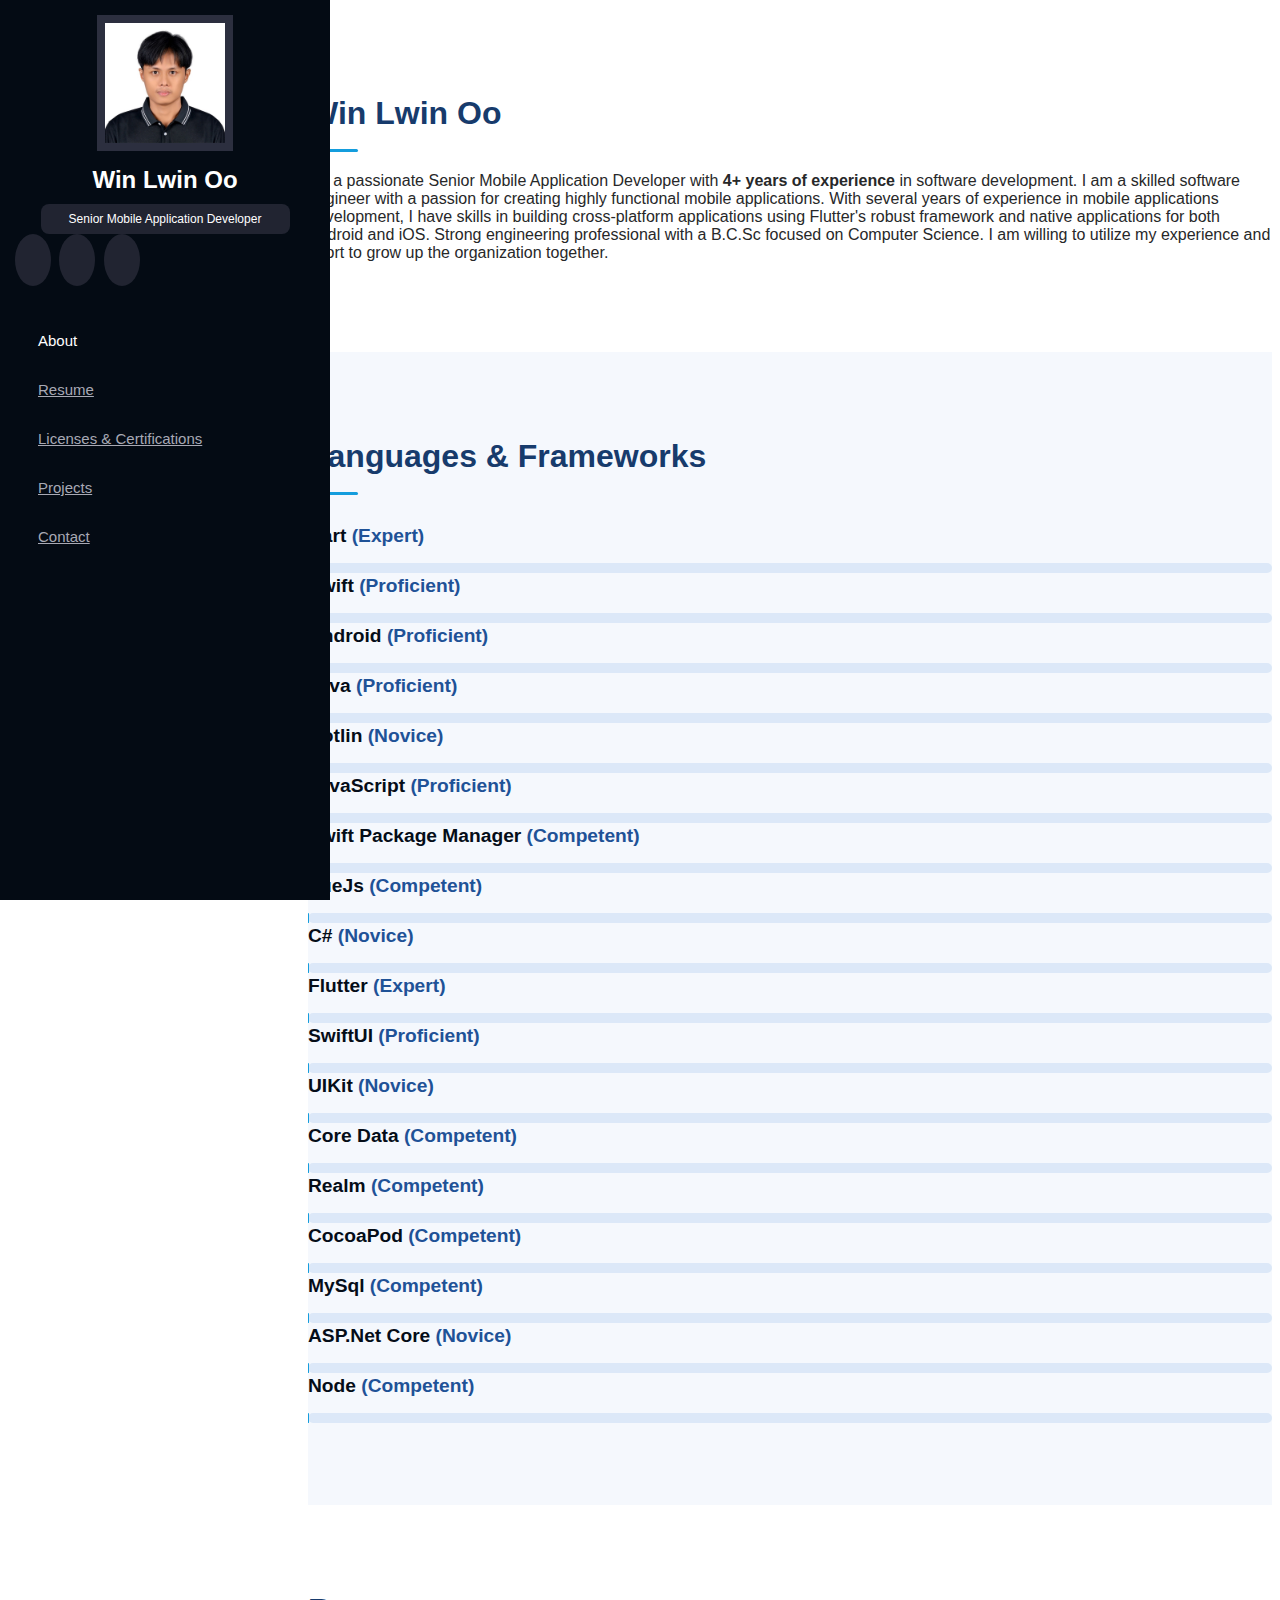
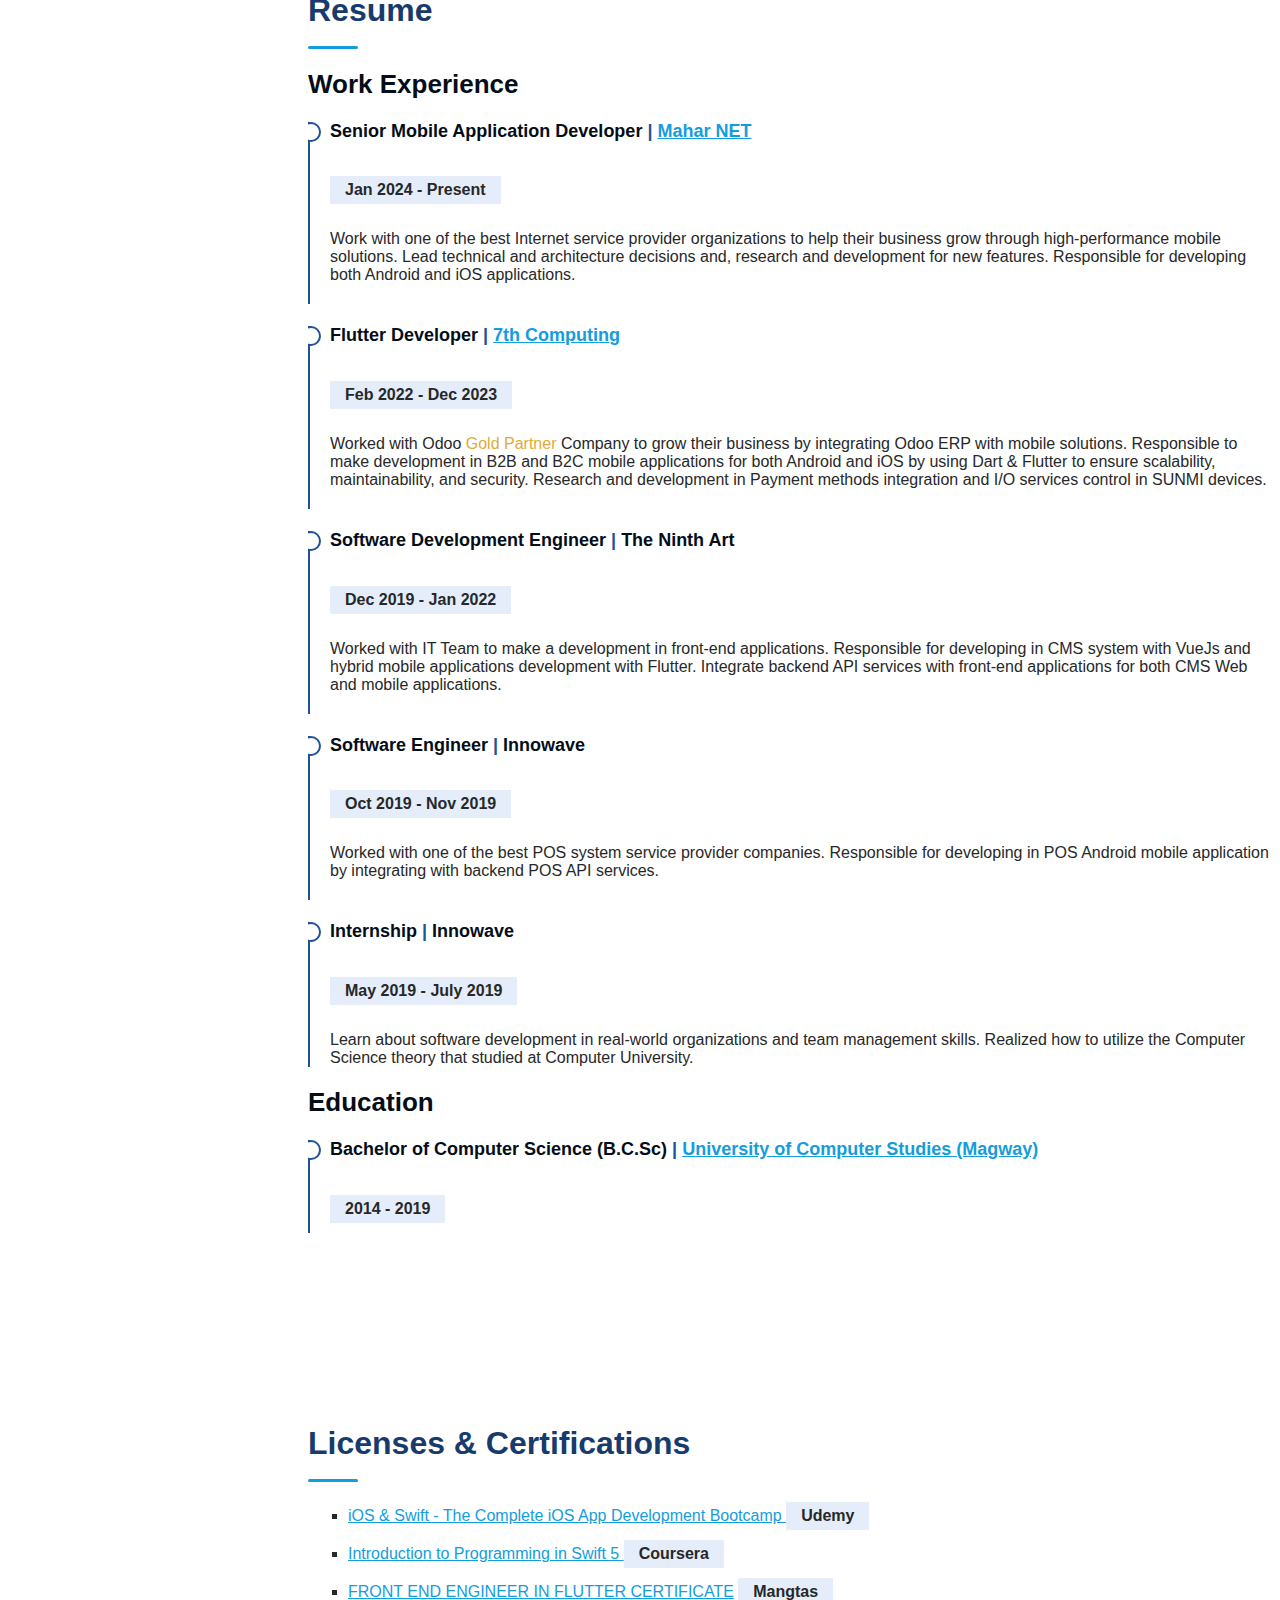
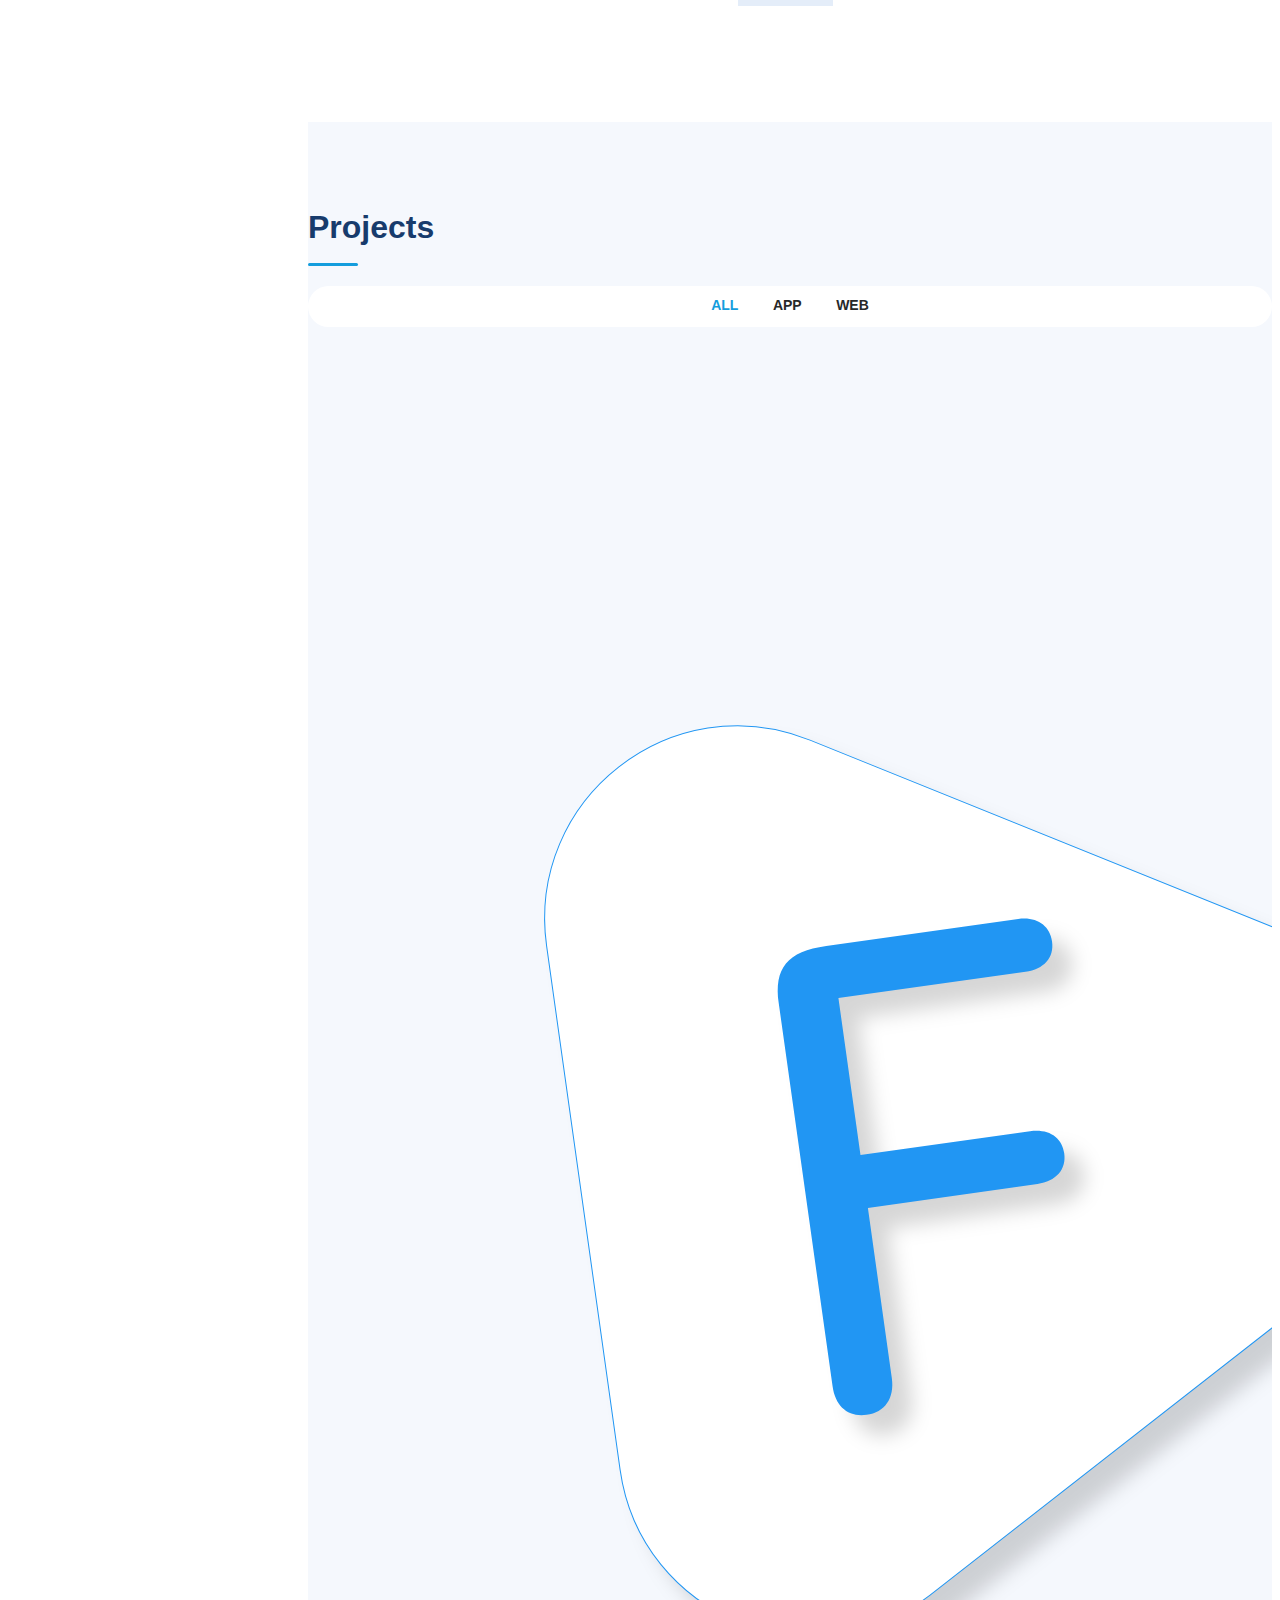
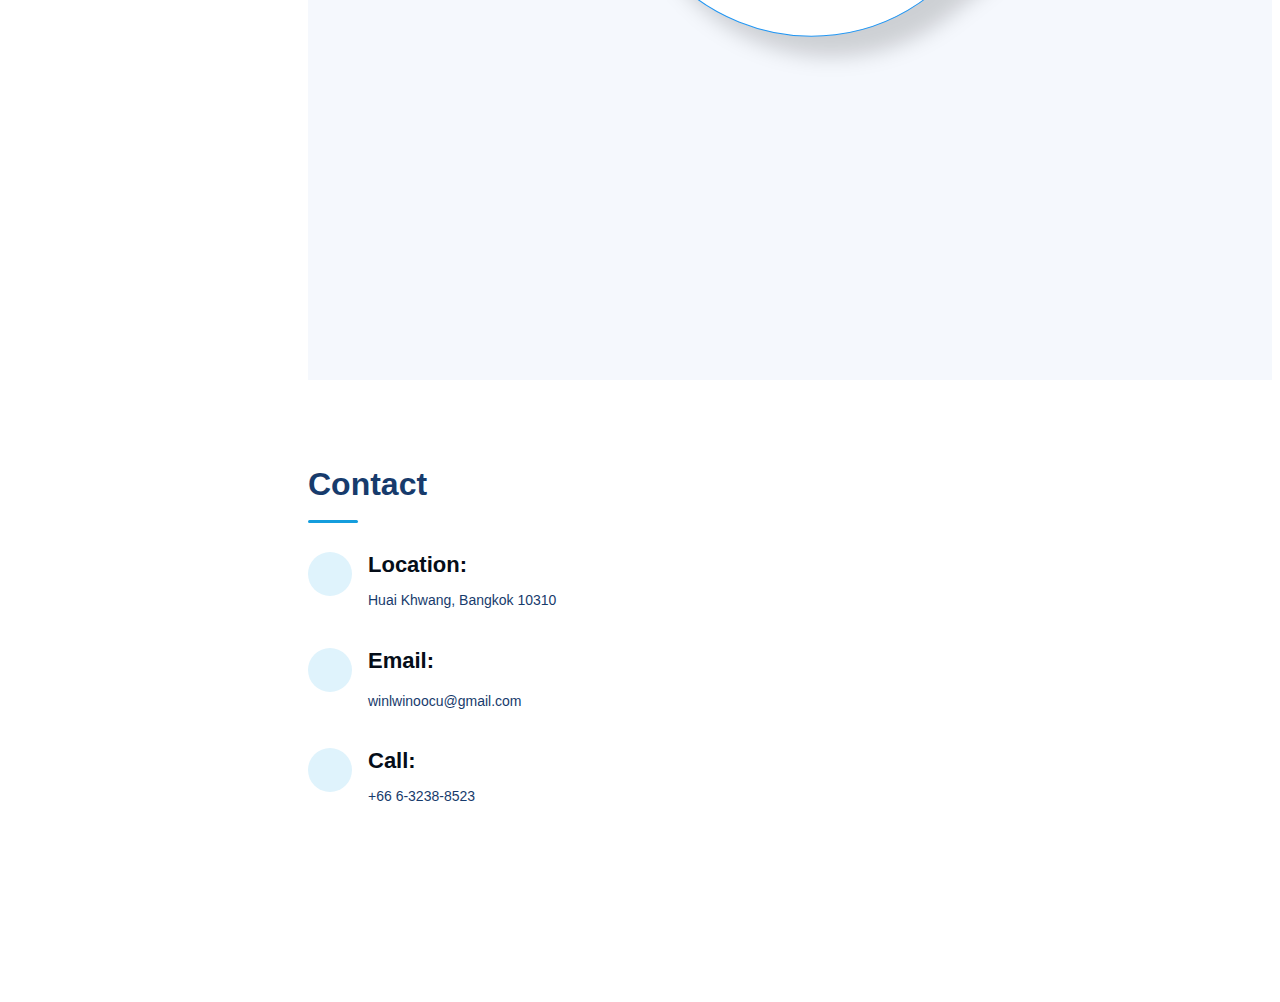
==== commit f053fce2: "modify contents" ====
--- a/index.html
+++ b/index.html
@@ -5,7 +5,7 @@
   <meta charset="utf-8">
   <meta content="width=device-width, initial-scale=1.0" name="viewport">
 
-  <title>Win Lwin Oo</title>
+  <title>Win - Senior Mobile Application Developer</title>
   <meta content="" name="description">
   <meta content="" name="keywords">
   <meta name="image" property="og:image" content="assets/img/win_lwin_oo.jpg">
@@ -102,187 +102,189 @@
         <div class="section-title">
           <h2>Win Lwin Oo</h2>
           <p>
-            I'm an experienced software engineer with 5 years of experience in software development. 
-            I am a skilled Software Engineer with a passion for creating highly 
+            I'm a passionate Senior Mobile Application Developer with 
+            <strong>4+ years of experience</strong> in software development. 
+            I am a skilled software engineer with a passion for creating highly 
             functional mobile applications. With several years of experience 
-            in mobile app development, I have skills in building cross-platform 
+            in mobile applications development, I have skills in building cross-platform 
             applications using Flutter's robust framework and native applications 
             for both Android and iOS. Strong engineering professional with a B.C.Sc 
             focused on Computer Science. I am willing to utilize my experience and 
             effort to grow up the organization together.
           </p>
         </div>
-        <!-- ======= Skills Section ======= -->
-        <!--
-          0 - 30    (Novice) - သင်ယူနေ
-          30 - 50   (Competent) - အရည်အချင်းရှိ
-          50 - 70   (Proficient) - တတ်ကျွမ်းခြင်း
-          70 - 100  (Expert) - ကျွမ်းကျင်သူ
-         -->
-        <section id="skills" class="skills section-bg">
-          <div class="container">
-            <div class="section-title">
-              <h2>Languages & Frameworks</h2>
-              <div class="row skills-content">
-                <div class="col-lg-6" data-aos="fade-up">
-
-                  <div class="progress">
-                    <span class="skill">Dart <span class="level">(Expert)</span></span>
-                    <div class="progress-bar-wrap">
-                      <div class="progress-bar" role="progressbar" aria-valuenow="100" aria-valuemin="0" aria-valuemax="100">
-                      </div>
-                    </div>
-                  </div>
-
-                  <div class="progress">
-                    <span class="skill">Swift <span class="level">(Proficient)</span></span>
-                    <div class="progress-bar-wrap">
-                      <div class="progress-bar" role="progressbar" aria-valuenow="70" aria-valuemin="0" aria-valuemax="100">
-                      </div>
-                    </div>
-                  </div>
-
-                  <div class="progress">
-                    <span class="skill">Java <span class="level">(Proficient)</span></span>
-                    <div class="progress-bar-wrap">
-                      <div class="progress-bar" role="progressbar" aria-valuenow="70" aria-valuemin="0" aria-valuemax="100">
-                      </div>
-                    </div>
-                  </div>
-
-                  <div class="progress">
-                    <span class="skill">Kotlin <span class="level">(Novice)</span></span>
-                    <div class="progress-bar-wrap">
-                      <div class="progress-bar" role="progressbar" aria-valuenow="20" aria-valuemin="0" aria-valuemax="100">
-                      </div>
-                    </div>
-                  </div>
-
-                  <div class="progress">
-                    <span class="skill">JavaScript <span class="level">(Proficient)</span></span>
-                    <div class="progress-bar-wrap">
-                      <div class="progress-bar" role="progressbar" aria-valuenow="70" aria-valuemin="0" aria-valuemax="100">
-                      </div>
-                    </div>
-                  </div>
-
-                  <div class="progress">
-                    <span class="skill">Swift Package Manager <span class="level">(Competent)</span></span>
-                    <div class="progress-bar-wrap">
-                      <div class="progress-bar" role="progressbar" aria-valuenow="50" aria-valuemin="0" aria-valuemax="100">
-                      </div>
-                    </div>
-                  </div>
-
-                  <div class="progress">
-                    <span class="skill">VueJs <span class="level">(Competent)</span></span>
-                    <div class="progress-bar-wrap">
-                      <div class="progress-bar" role="progressbar" aria-valuenow="50" aria-valuemin="0" aria-valuemax="100">
-                      </div>
-                    </div>
-                  </div>
-
-                  <div class="progress">
-                    <span class="skill">C# <span class="level">(Novice)</span></span>
-                    <div class="progress-bar-wrap">
-                      <div class="progress-bar" role="progressbar" aria-valuenow="20" aria-valuemin="0" aria-valuemax="100">
-                      </div>
-                    </div>
-                  </div>
-
-                  <div class="progress">
-                    <span class="skill">MySql <span class="level">(Competent)</span></span>
-                    <div class="progress-bar-wrap">
-                      <div class="progress-bar" role="progressbar" aria-valuenow="50" aria-valuemin="0" aria-valuemax="100">
-                      </div>
-                    </div>
-                  </div>
-
-                </div>
-
-                <div class="col-lg-6" data-aos="fade-up" data-aos-delay="100">
-
-                  <div class="progress">
-                    <span class="skill">Flutter <span class="level">(Expert)</span></span>
-                    <div class="progress-bar-wrap">
-                      <div class="progress-bar" role="progressbar" aria-valuenow="100" aria-valuemin="0" aria-valuemax="100">
-                      </div>
-                    </div>
-                  </div>
-
-                  <div class="progress">
-                    <span class="skill">SwiftUI <span class="level">(Proficient)</span></span>
-                    <div class="progress-bar-wrap">
-                      <div class="progress-bar" role="progressbar" aria-valuenow="70" aria-valuemin="0" aria-valuemax="100">
-                      </div>
-                    </div>
-                  </div>
-
-                  <div class="progress">
-                    <span class="skill">UIKit <span class="level">(Novice)</span></span>
-                    <div class="progress-bar-wrap">
-                      <div class="progress-bar" role="progressbar" aria-valuenow="20" aria-valuemin="0" aria-valuemax="100">
-                      </div>
-                    </div>
-                  </div>
-
-                  <div class="progress">
-                    <span class="skill">Core Data <span class="level">(Competent)</span></span>
-                    <div class="progress-bar-wrap">
-                      <div class="progress-bar" role="progressbar" aria-valuenow="50" aria-valuemin="0" aria-valuemax="100">
-                      </div>
-                    </div>
-                  </div>
-
-                  <div class="progress">
-                    <span class="skill">Realm <span class="level">(Competent)</span></span>
-                    <div class="progress-bar-wrap">
-                      <div class="progress-bar" role="progressbar" aria-valuenow="50" aria-valuemin="0" aria-valuemax="100">
-                      </div>
-                    </div>
-                  </div>
-
-                  <div class="progress">
-                    <span class="skill">CocoaPod <span class="level">(Competent)</span></span>
-                    <div class="progress-bar-wrap">
-                      <div class="progress-bar" role="progressbar" aria-valuenow="50" aria-valuemin="0" aria-valuemax="100">
-                      </div>
-                    </div>
-                  </div>
-
-                  <div class="progress">
-                    <span class="skill">Android <span class="level">(Proficient)</span></span>
-                    <div class="progress-bar-wrap">
-                      <div class="progress-bar" role="progressbar" aria-valuenow="70" aria-valuemin="0" aria-valuemax="100">
-                      </div>
-                    </div>
-                  </div>
-
-                  <div class="progress">
-                    <span class="skill">ASP.Net Core <span class="level">(Novice)</span></span>
-                    <div class="progress-bar-wrap">
-                      <div class="progress-bar" role="progressbar" aria-valuenow="20" aria-valuemin="0" aria-valuemax="100">
-                      </div>
-                    </div>
-                  </div>
-                  
-
-                  <div class="progress">
-                    <span class="skill">Node <span class="level">(Competent)</span></span>
-                    <div class="progress-bar-wrap">
-                      <div class="progress-bar" role="progressbar" aria-valuenow="50" aria-valuemin="0" aria-valuemax="100">
-                      </div>
-                    </div>
-                  </div>
-
-                </div>
-              </div>
-            </div>
-          </div>
-        </section>
-        <!-- End Skills Section -->
     </section>
     <!-- End About Section -->
+
+    <!-- ======= Skills Section ======= -->
+    <!--
+      0 - 30    (Novice) - သင်ယူနေ
+      30 - 50   (Competent) - အရည်အချင်းရှိ
+      50 - 70   (Proficient) - တတ်ကျွမ်းခြင်း
+      70 - 100  (Expert) - ကျွမ်းကျင်သူ
+     -->
+     <section id="skills" class="skills section-bg">
+      <div class="container">
+        <div class="section-title">
+          <h2>Languages & Frameworks</h2>
+          <div class="row skills-content">
+            <div class="col-lg-6" data-aos="fade-up">
+
+              <div class="progress">
+                <span class="skill">Dart <span class="level">(Expert)</span></span>
+                <div class="progress-bar-wrap">
+                  <div class="progress-bar" role="progressbar" aria-valuenow="100" aria-valuemin="0" aria-valuemax="100">
+                  </div>
+                </div>
+              </div>
+
+              <div class="progress">
+                <span class="skill">Swift <span class="level">(Proficient)</span></span>
+                <div class="progress-bar-wrap">
+                  <div class="progress-bar" role="progressbar" aria-valuenow="70" aria-valuemin="0" aria-valuemax="100">
+                  </div>
+                </div>
+              </div>
+
+              <div class="progress">
+                <span class="skill">Android <span class="level">(Proficient)</span></span>
+                <div class="progress-bar-wrap">
+                  <div class="progress-bar" role="progressbar" aria-valuenow="70" aria-valuemin="0" aria-valuemax="100">
+                  </div>
+                </div>
+              </div>
+
+              <div class="progress">
+                <span class="skill">Java <span class="level">(Proficient)</span></span>
+                <div class="progress-bar-wrap">
+                  <div class="progress-bar" role="progressbar" aria-valuenow="70" aria-valuemin="0" aria-valuemax="100">
+                  </div>
+                </div>
+              </div>
+
+              <div class="progress">
+                <span class="skill">Kotlin <span class="level">(Novice)</span></span>
+                <div class="progress-bar-wrap">
+                  <div class="progress-bar" role="progressbar" aria-valuenow="20" aria-valuemin="0" aria-valuemax="100">
+                  </div>
+                </div>
+              </div>
+
+              <div class="progress">
+                <span class="skill">JavaScript <span class="level">(Proficient)</span></span>
+                <div class="progress-bar-wrap">
+                  <div class="progress-bar" role="progressbar" aria-valuenow="70" aria-valuemin="0" aria-valuemax="100">
+                  </div>
+                </div>
+              </div>
+
+              <div class="progress">
+                <span class="skill">Swift Package Manager <span class="level">(Competent)</span></span>
+                <div class="progress-bar-wrap">
+                  <div class="progress-bar" role="progressbar" aria-valuenow="50" aria-valuemin="0" aria-valuemax="100">
+                  </div>
+                </div>
+              </div>
+
+              <div class="progress">
+                <span class="skill">VueJs <span class="level">(Competent)</span></span>
+                <div class="progress-bar-wrap">
+                  <div class="progress-bar" role="progressbar" aria-valuenow="50" aria-valuemin="0" aria-valuemax="100">
+                  </div>
+                </div>
+              </div>
+
+              <div class="progress">
+                <span class="skill">C# <span class="level">(Novice)</span></span>
+                <div class="progress-bar-wrap">
+                  <div class="progress-bar" role="progressbar" aria-valuenow="20" aria-valuemin="0" aria-valuemax="100">
+                  </div>
+                </div>
+              </div>
+
+            </div>
+
+            <div class="col-lg-6" data-aos="fade-up" data-aos-delay="100">
+
+              <div class="progress">
+                <span class="skill">Flutter <span class="level">(Expert)</span></span>
+                <div class="progress-bar-wrap">
+                  <div class="progress-bar" role="progressbar" aria-valuenow="100" aria-valuemin="0" aria-valuemax="100">
+                  </div>
+                </div>
+              </div>
+
+              <div class="progress">
+                <span class="skill">SwiftUI <span class="level">(Proficient)</span></span>
+                <div class="progress-bar-wrap">
+                  <div class="progress-bar" role="progressbar" aria-valuenow="70" aria-valuemin="0" aria-valuemax="100">
+                  </div>
+                </div>
+              </div>
+
+              <div class="progress">
+                <span class="skill">UIKit <span class="level">(Novice)</span></span>
+                <div class="progress-bar-wrap">
+                  <div class="progress-bar" role="progressbar" aria-valuenow="20" aria-valuemin="0" aria-valuemax="100">
+                  </div>
+                </div>
+              </div>
+
+              <div class="progress">
+                <span class="skill">Core Data <span class="level">(Competent)</span></span>
+                <div class="progress-bar-wrap">
+                  <div class="progress-bar" role="progressbar" aria-valuenow="50" aria-valuemin="0" aria-valuemax="100">
+                  </div>
+                </div>
+              </div>
+
+              <div class="progress">
+                <span class="skill">Realm <span class="level">(Competent)</span></span>
+                <div class="progress-bar-wrap">
+                  <div class="progress-bar" role="progressbar" aria-valuenow="50" aria-valuemin="0" aria-valuemax="100">
+                  </div>
+                </div>
+              </div>
+
+              <div class="progress">
+                <span class="skill">CocoaPod <span class="level">(Competent)</span></span>
+                <div class="progress-bar-wrap">
+                  <div class="progress-bar" role="progressbar" aria-valuenow="50" aria-valuemin="0" aria-valuemax="100">
+                  </div>
+                </div>
+              </div>
+
+              <div class="progress">
+                <span class="skill">MySql <span class="level">(Competent)</span></span>
+                <div class="progress-bar-wrap">
+                  <div class="progress-bar" role="progressbar" aria-valuenow="50" aria-valuemin="0" aria-valuemax="100">
+                  </div>
+                </div>
+              </div>
+
+              <div class="progress">
+                <span class="skill">ASP.Net Core <span class="level">(Novice)</span></span>
+                <div class="progress-bar-wrap">
+                  <div class="progress-bar" role="progressbar" aria-valuenow="20" aria-valuemin="0" aria-valuemax="100">
+                  </div>
+                </div>
+              </div>
+                  
+
+              <div class="progress">
+                <span class="skill">Node <span class="level">(Competent)</span></span>
+                <div class="progress-bar-wrap">
+                  <div class="progress-bar" role="progressbar" aria-valuenow="50" aria-valuemin="0" aria-valuemax="100">
+                  </div>
+                </div>
+              </div>
+
+            </div>
+          </div>
+        </div>
+      </div>
+    </section>
+    <!-- End Skills Section -->
 
     <!-- ======= Resume Section ======= -->
     <section id="resume" class="resume">
@@ -297,35 +299,55 @@
                   <h4>Senior Mobile Application Developer <span class="divider">|</span> <a href="https://www.maharnet.com/">Mahar NET</a>
                   </h4>
                   <h5>Jan 2024 - Present</h5>
-                  <p></p>
+                  <p>
+                    Work with one of the best Internet service provider organizations
+                    to help their business grow through high-performance 
+                    mobile solutions. Lead technical and architecture decisions and, research and development 
+                    for new features. Responsible for developing both Android and iOS applications.
+                  </p>
                 </div>
                
                 <div class="resume-item">
                   <h4>Flutter Developer <span class="divider">|</span> <a href="https://www.7thcomputing.com">7th Computing</a>
                   </h4>
                   <h5>Feb 2022 - Dec 2023</h5>
-                  <p></p>
-                </div>
-               
+                  <p>
+                    Worked with Odoo <span style="color: #E1AA38;">Gold Partner</span> Company
+                    to grow their business by integrating Odoo ERP with mobile solutions. Responsible 
+                    to make development in B2B and B2C mobile applications for both Android and iOS 
+                    by using Dart & Flutter to ensure scalability, maintainability, and security.
+                    Research and development in Payment methods integration and I/O services control in SUNMI devices.
+                  </p>
+                </div>
   
                 <div class="resume-item">
-                  <h4>Software Development Engineer <span class="divider">|</span> The Ninth Art (R&D Team)
+                  <h4>Software Development Engineer <span class="divider">|</span> The Ninth Art
                   </h4>
                   <h5>Dec 2019 - Jan 2022</h5>
-                  <p></p>
+                  <p>
+                    Worked with IT Team to make a development in front-end applications. Responsible for developing in CMS system with VueJs and hybrid mobile applications development with Flutter.
+                    Integrate backend API services with front-end applications for both CMS Web and mobile applications.
+                  </p>
                 </div>
   
                 <div class="resume-item">
                   <h4>Software Engineer <span class="divider">|</span> Innowave
                   </h4>
                   <h5>Oct 2019 - Nov 2019</h5>
-                  <p></p>
+                  <p>
+                    Worked with one of the best POS system service provider companies. 
+                    Responsible for developing in POS Android mobile application by integrating with backend POS API services.
+                  </p>
                 </div>
                 
                 <div class="resume-item">
                   <h4>Internship <span class="divider">|</span> Innowave</h4>
                   <h5>May 2019 - July 2019</h5>
-                  <p></p>
+                  <p>
+                    Learn about software development in real-world organizations and team management 
+                    skills. Realized how to utilize the Computer Science 
+                    theory that studied at Computer University.
+                  </p>
                 </div>
               </div>
 
@@ -343,6 +365,7 @@
         </div>
     </section>
     <!-- End Resume Section -->
+
 
     <section id="certificate" class="certificate">
       <div class="section-title">
--- a/assets/css/style.css
+++ b/assets/css/style.css
@@ -325,7 +325,7 @@
 
 .contact-title {
   color: hsl(0, 0%, 100%);
-  background: hsl(240, 1%, 17%);
+  background: #212431;
   font-size: 12px;
   font-weight: 300;
   width: 225px;
@@ -433,6 +433,7 @@
   font-weight: 600;
   font-family: "Poppins", sans-serif;
   color: #050d18;
+  font-size: larger;
 }
 
 .skills .progress .skill .val {
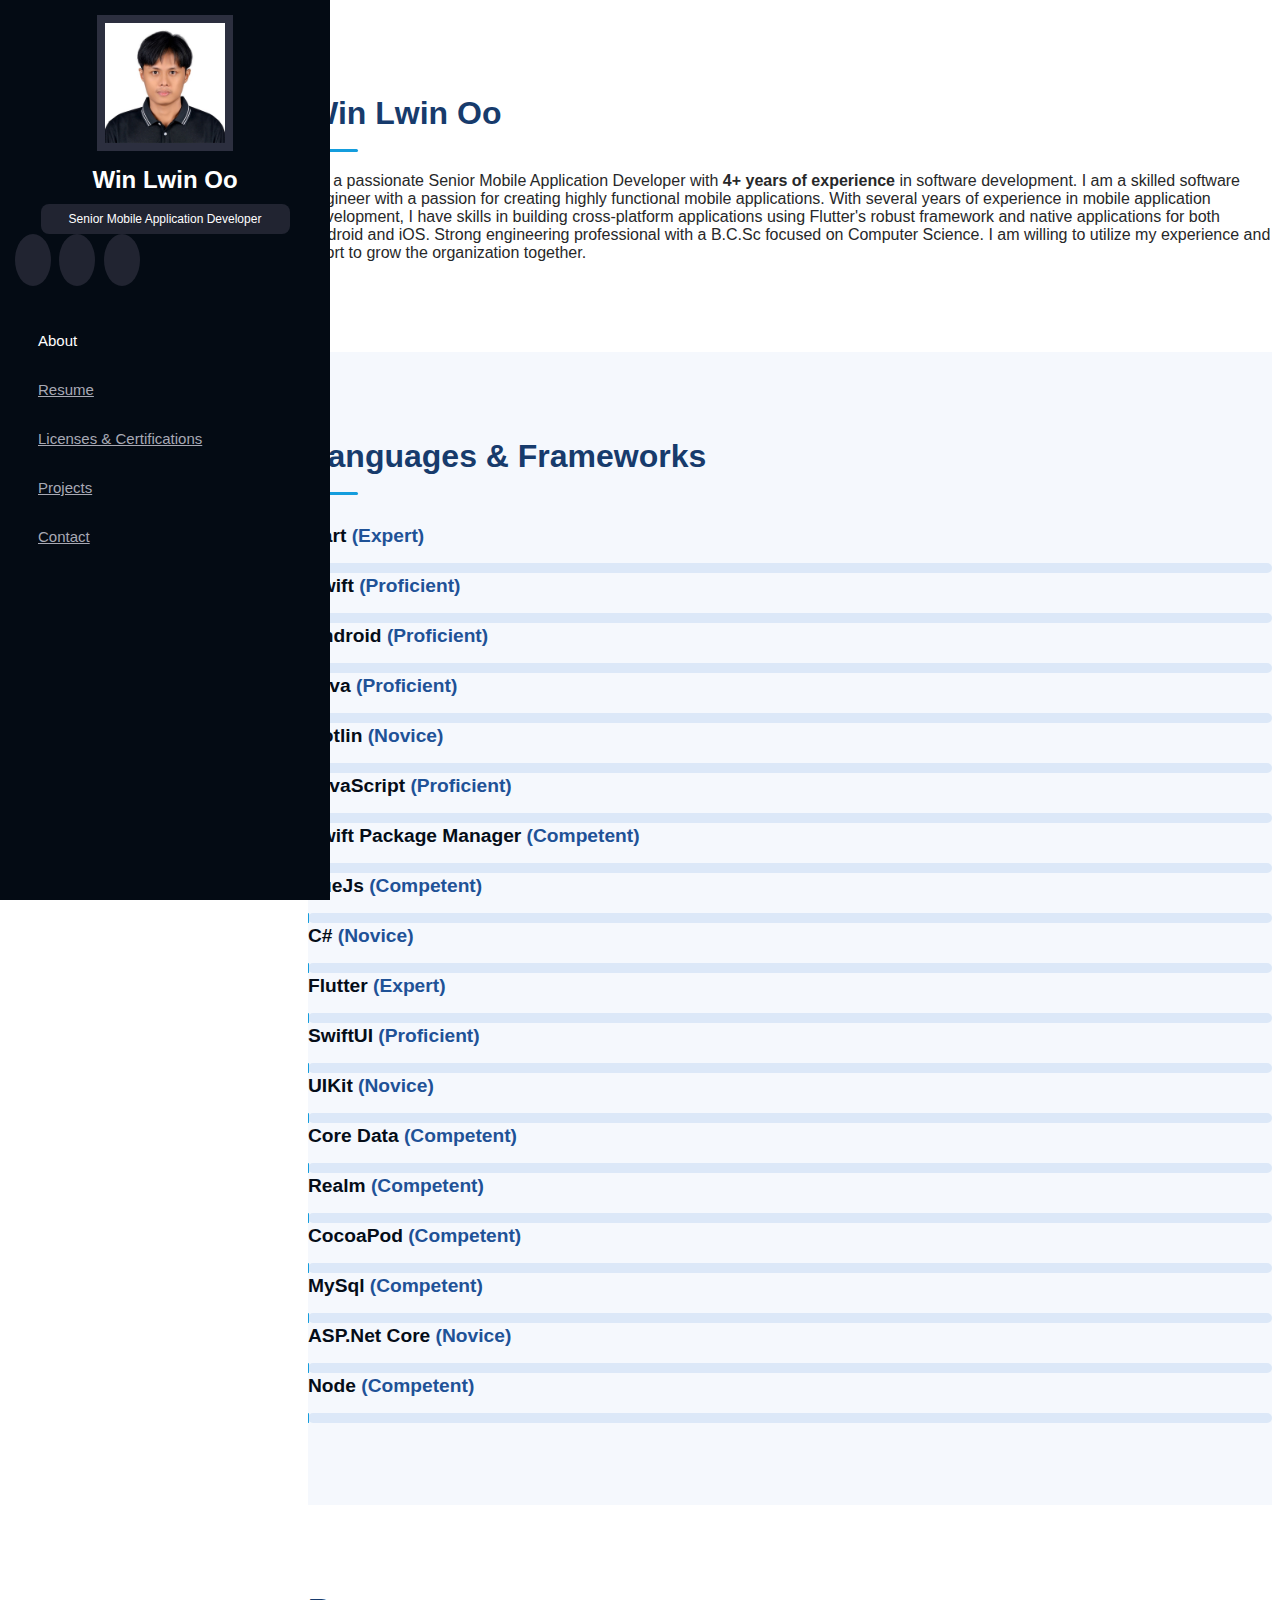
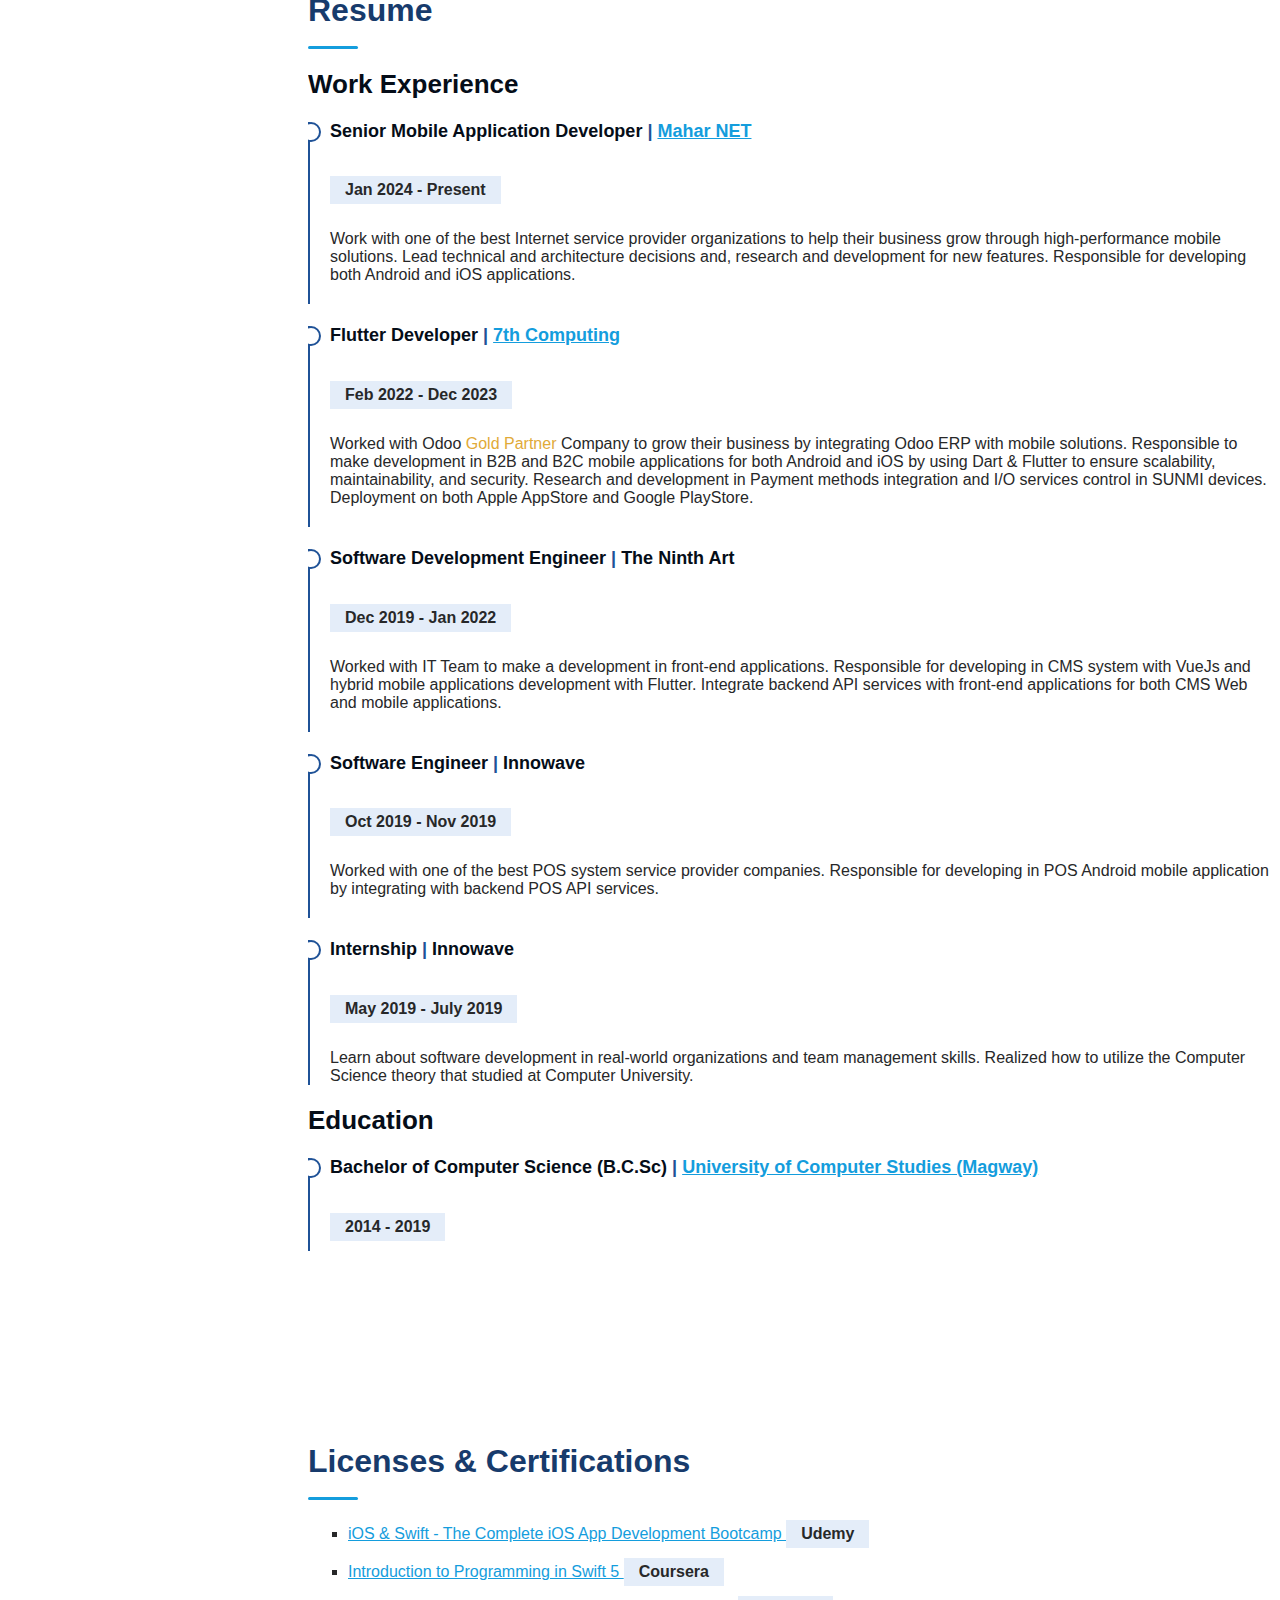
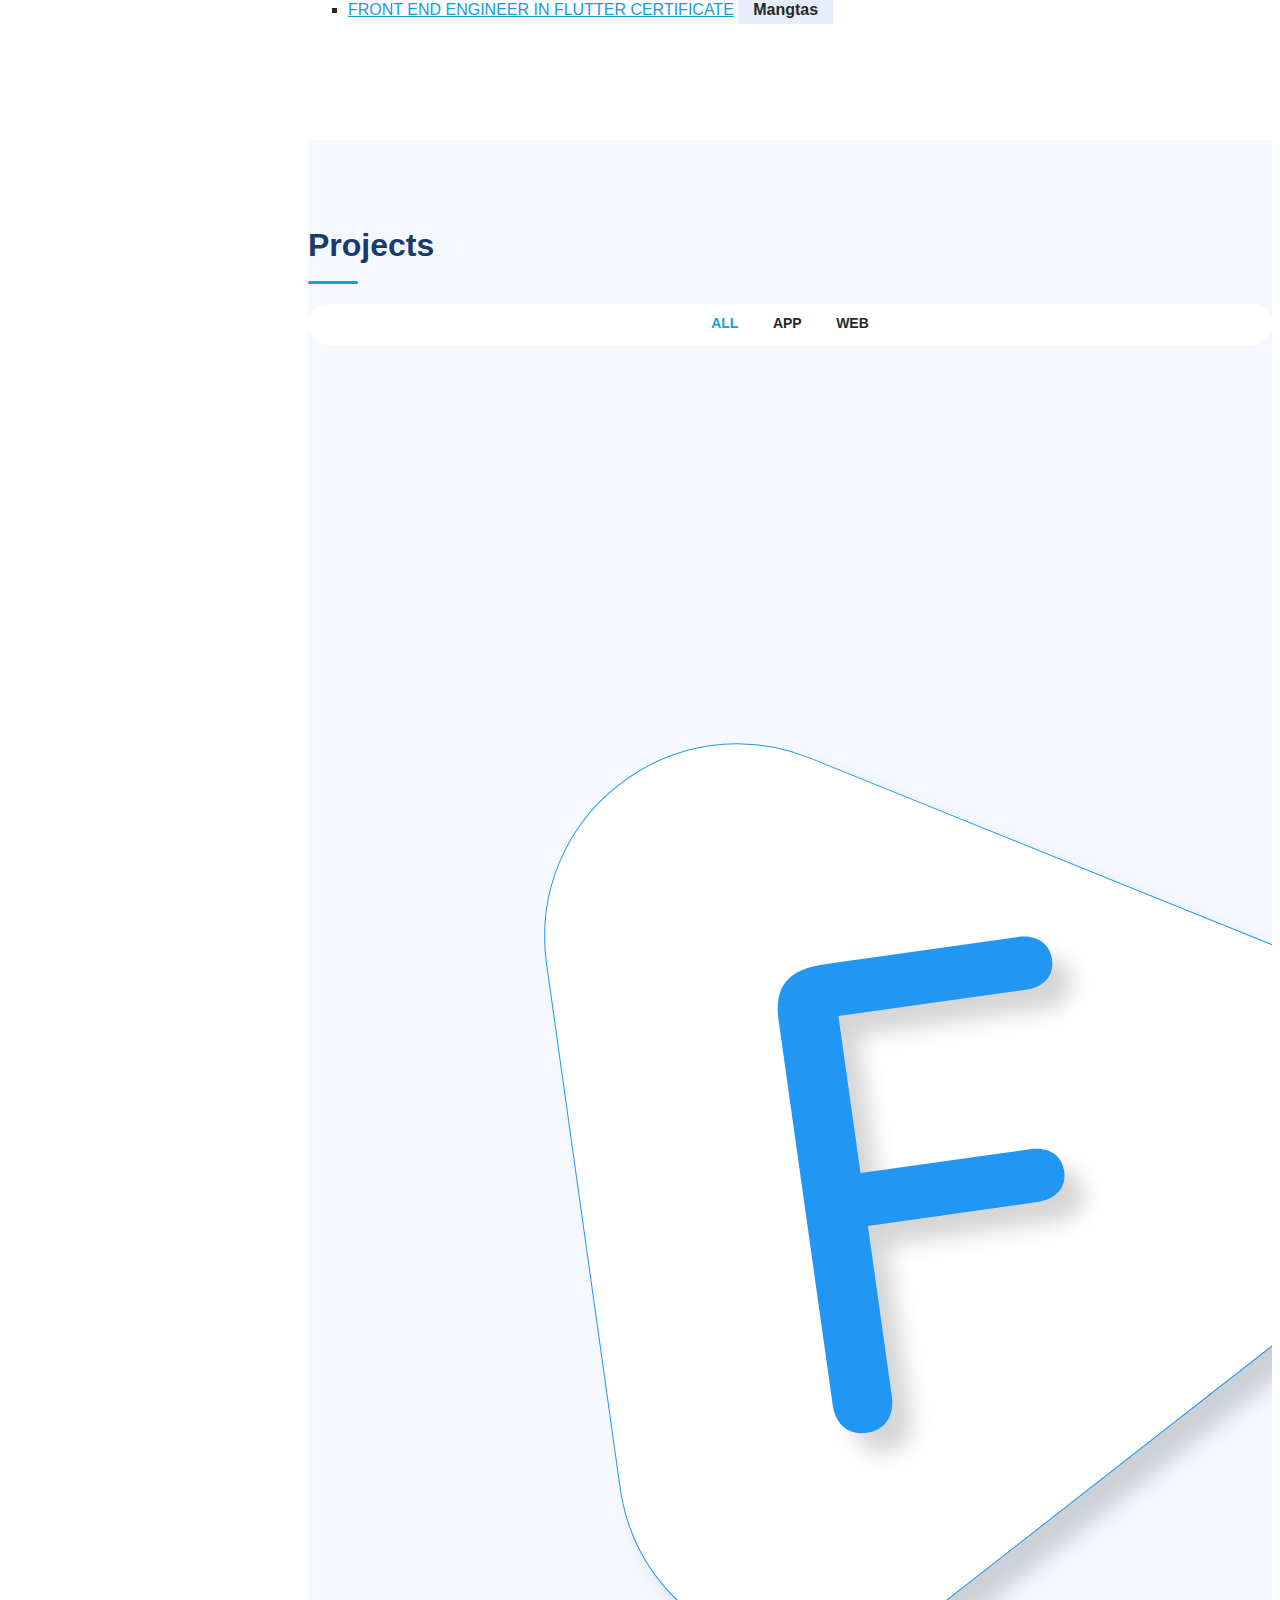
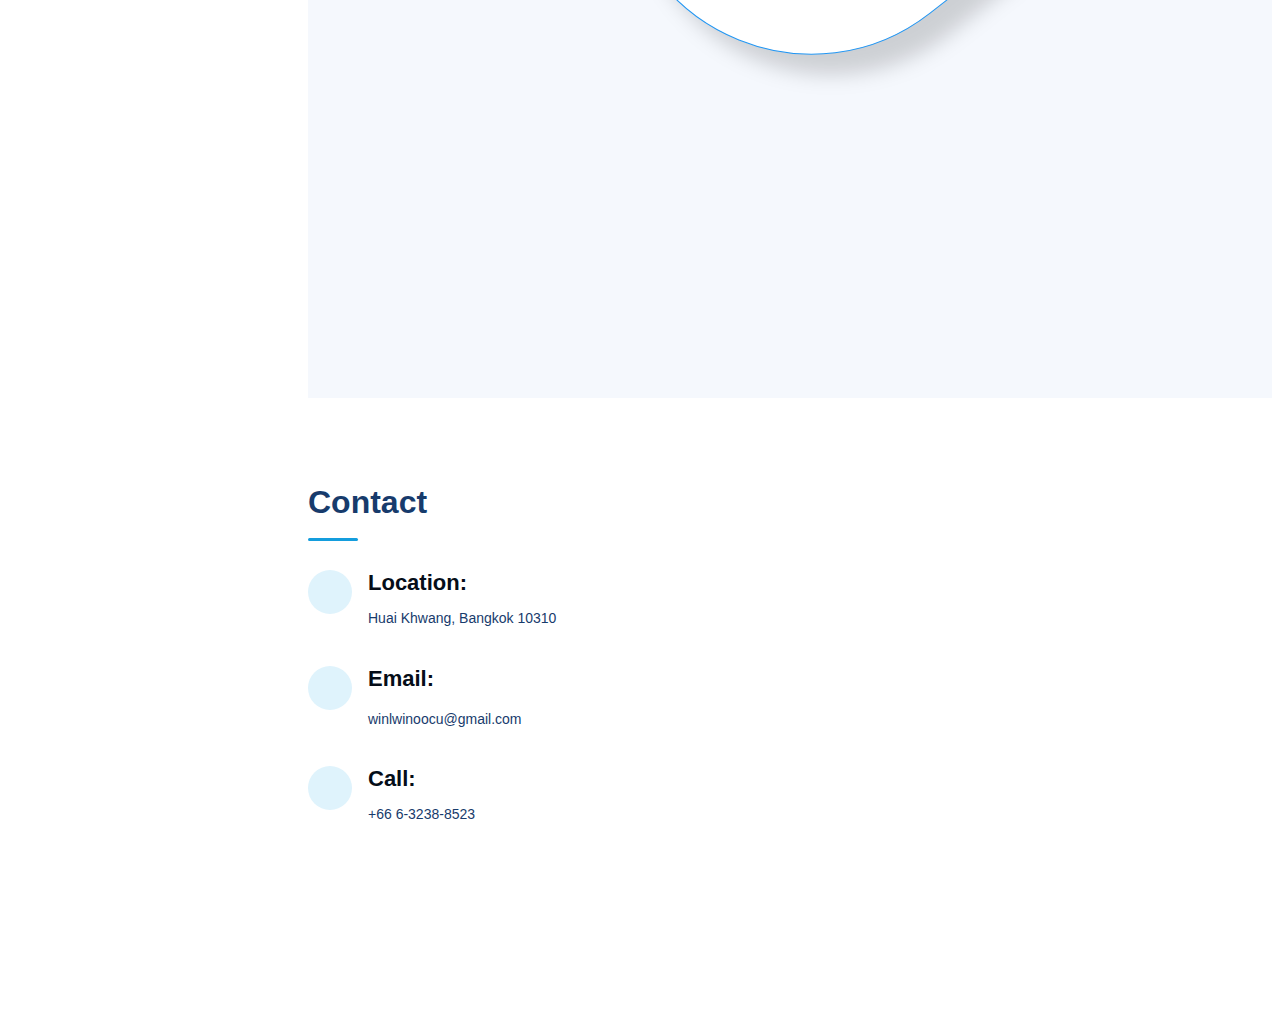
==== commit 69ebc0af: "modify contents" ====
--- a/index.html
+++ b/index.html
@@ -106,11 +106,11 @@
             <strong>4+ years of experience</strong> in software development. 
             I am a skilled software engineer with a passion for creating highly 
             functional mobile applications. With several years of experience 
-            in mobile applications development, I have skills in building cross-platform 
+            in mobile application development, I have skills in building cross-platform 
             applications using Flutter's robust framework and native applications 
             for both Android and iOS. Strong engineering professional with a B.C.Sc 
             focused on Computer Science. I am willing to utilize my experience and 
-            effort to grow up the organization together.
+            effort to grow the organization together.
           </p>
         </div>
     </section>
@@ -316,7 +316,8 @@
                     to grow their business by integrating Odoo ERP with mobile solutions. Responsible 
                     to make development in B2B and B2C mobile applications for both Android and iOS 
                     by using Dart & Flutter to ensure scalability, maintainability, and security.
-                    Research and development in Payment methods integration and I/O services control in SUNMI devices.
+                    Research and development in Payment methods integration and I/O services control in SUNMI devices. 
+                    Deployment on both Apple AppStore and Google PlayStore.
                   </p>
                 </div>
   
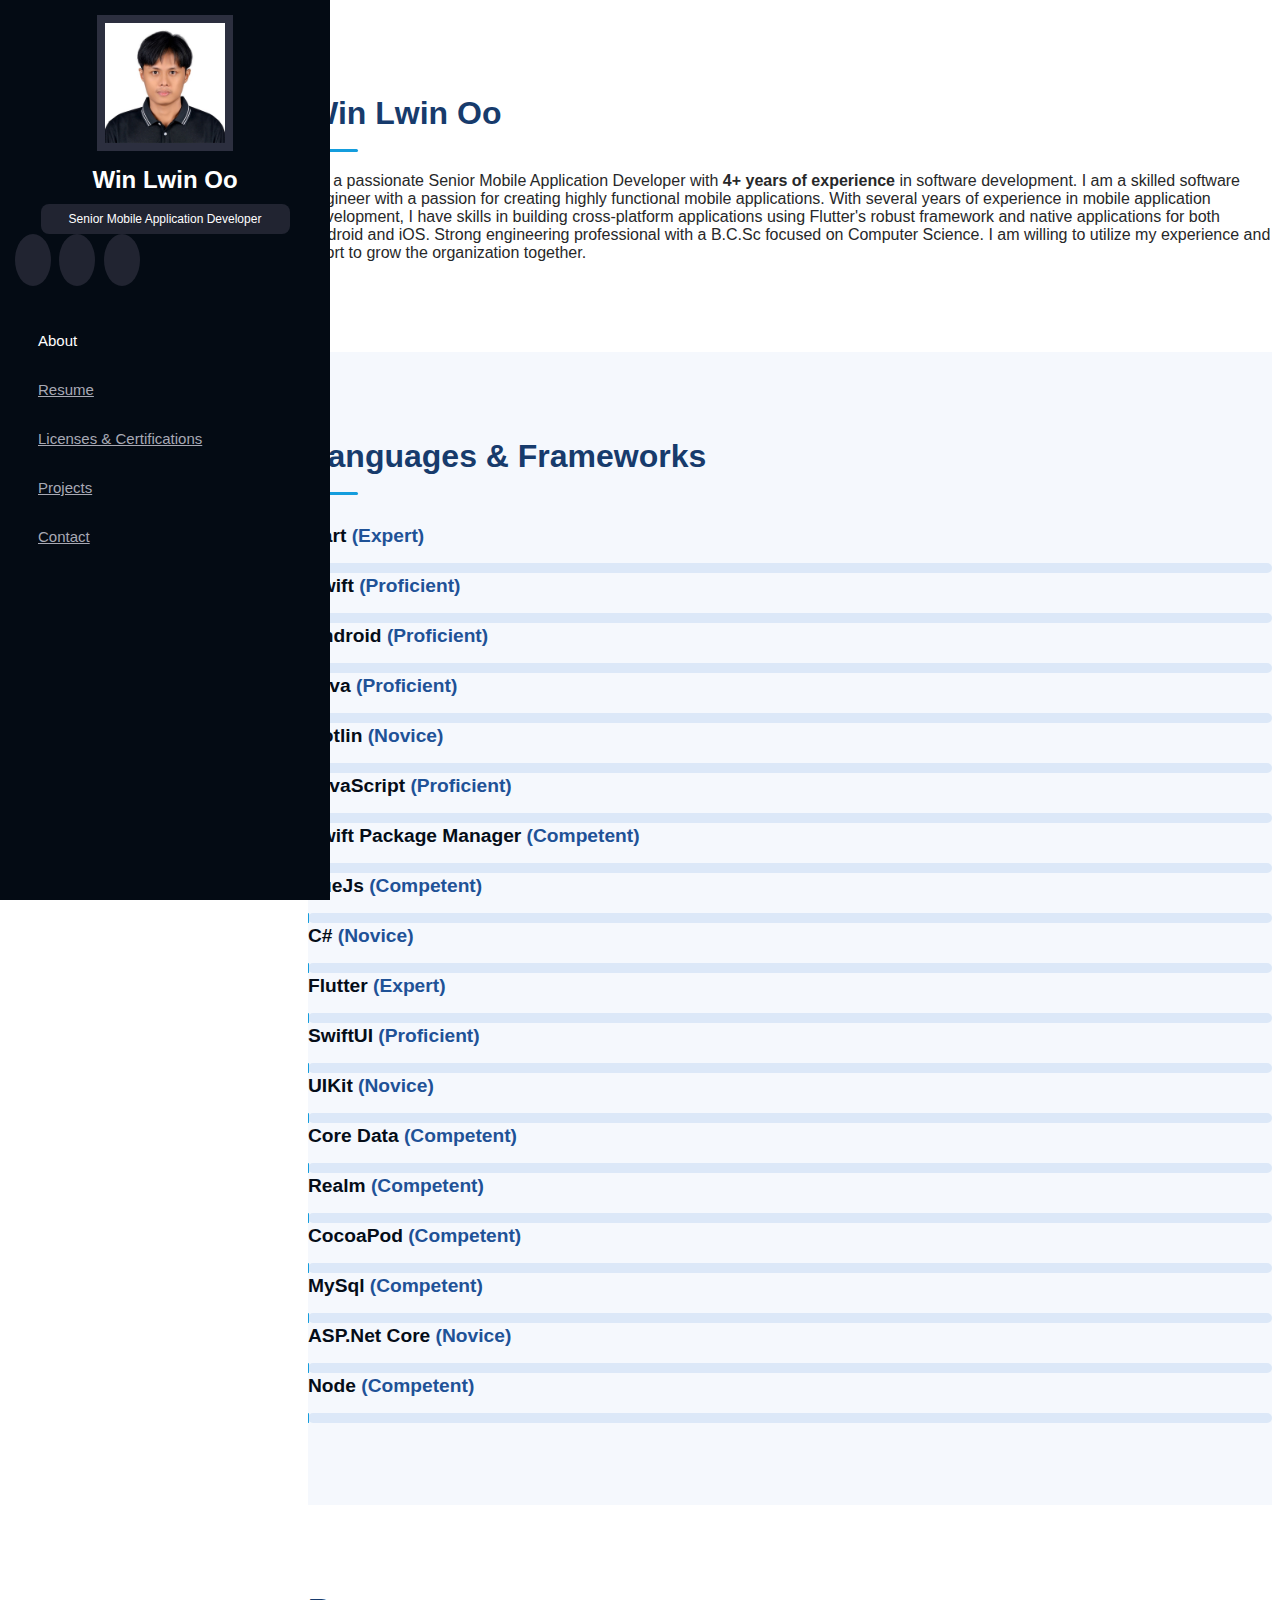
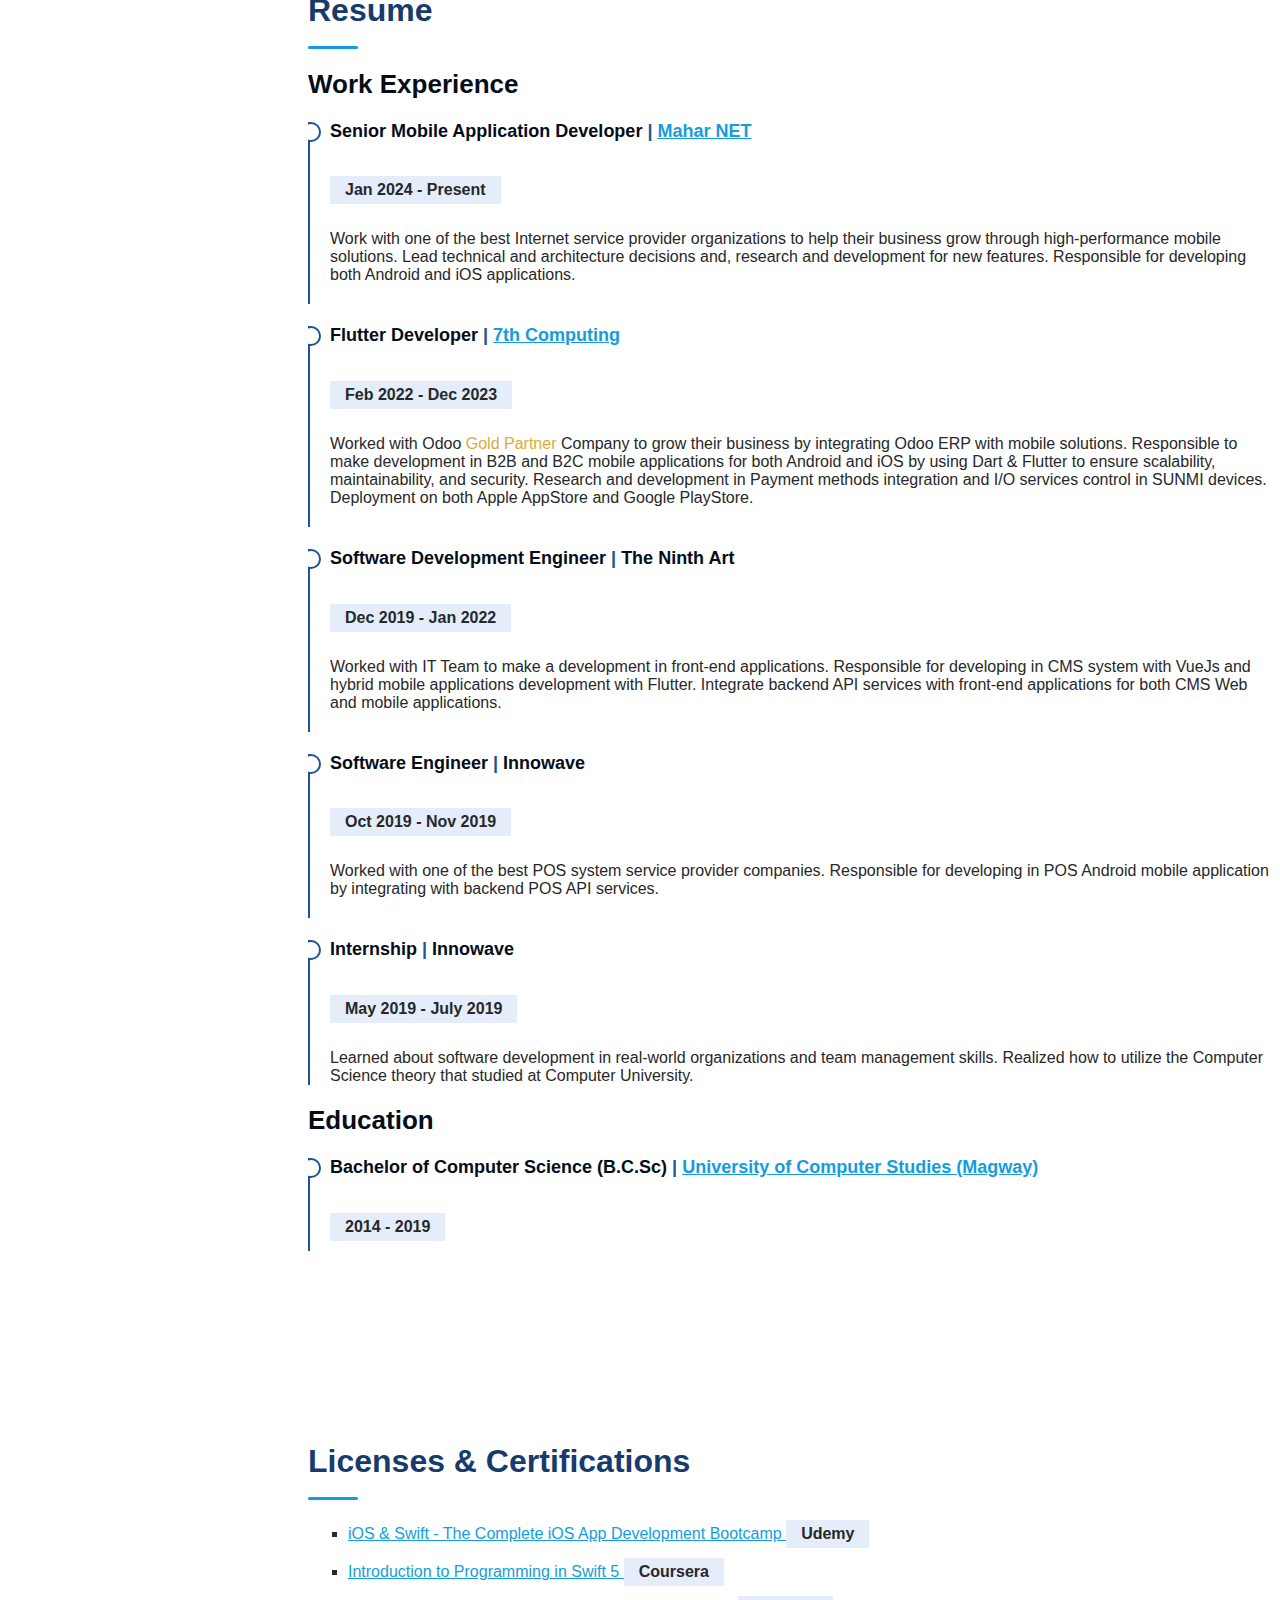
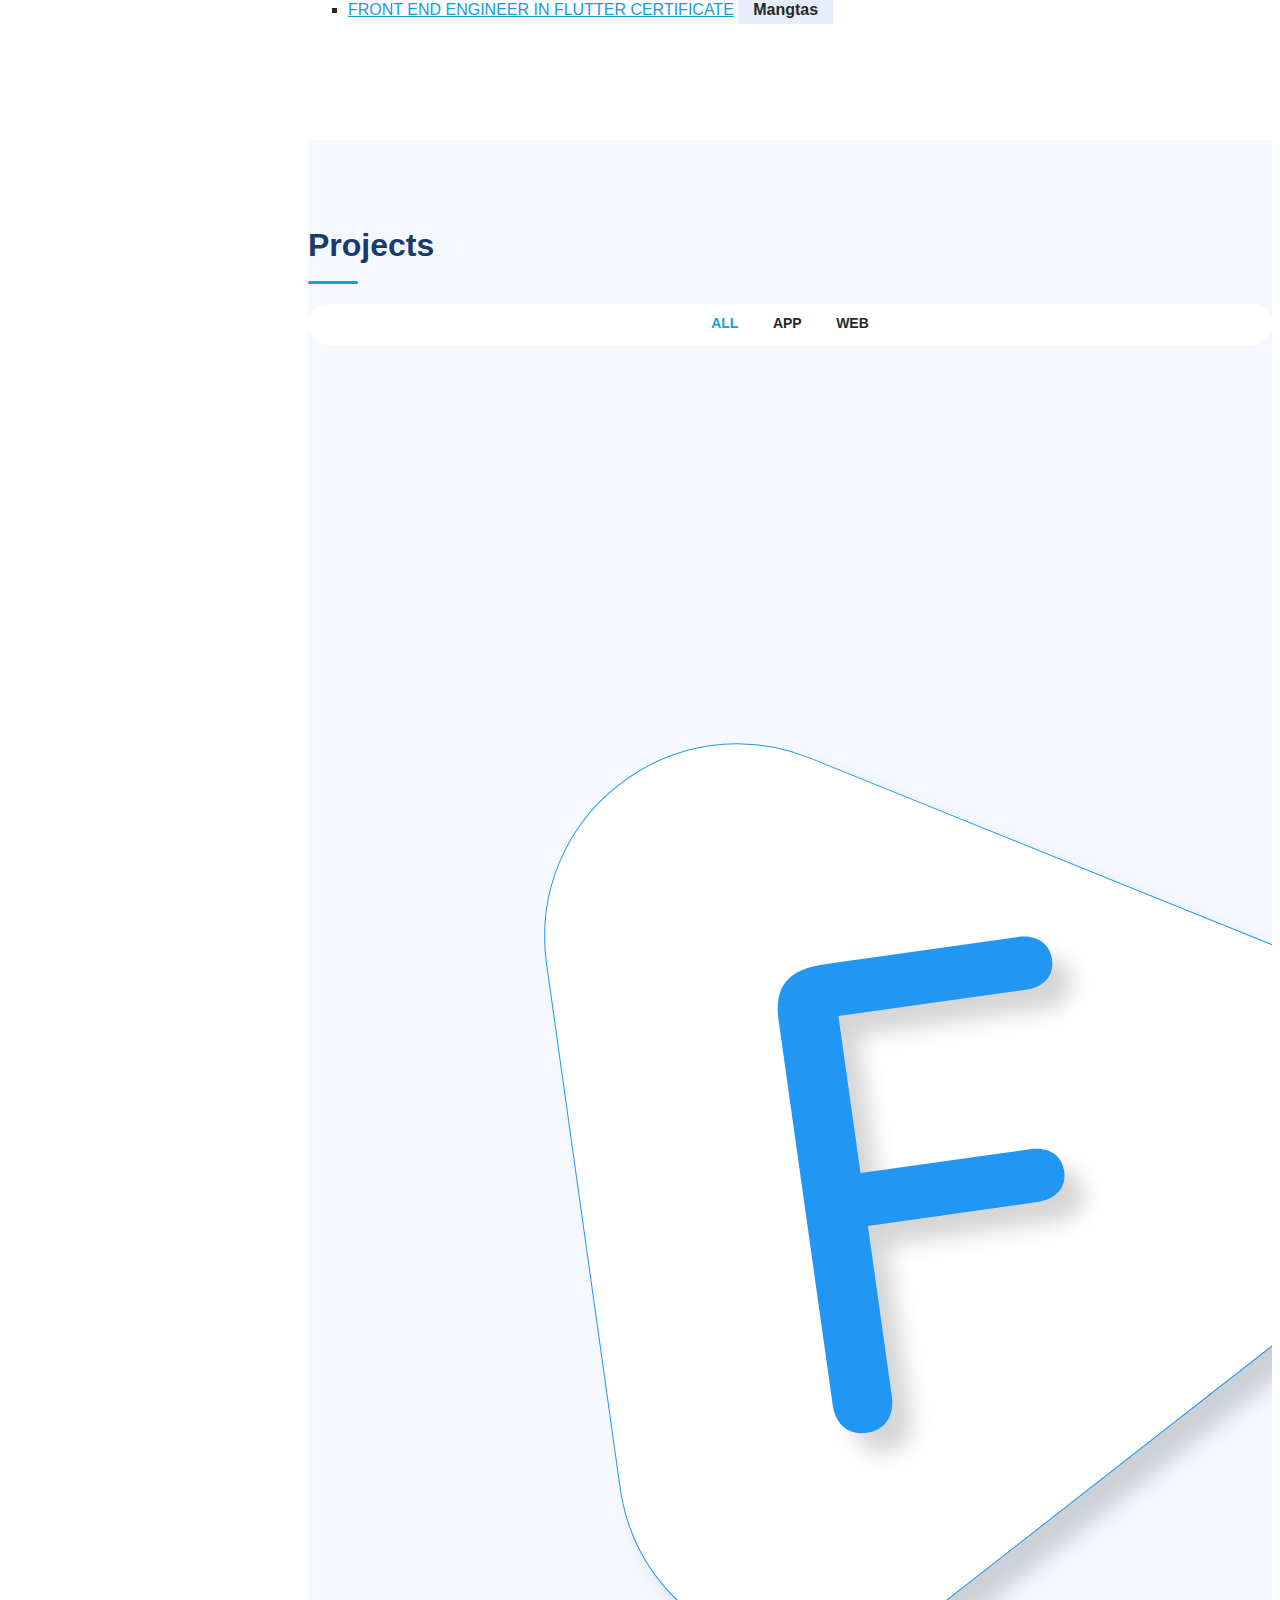
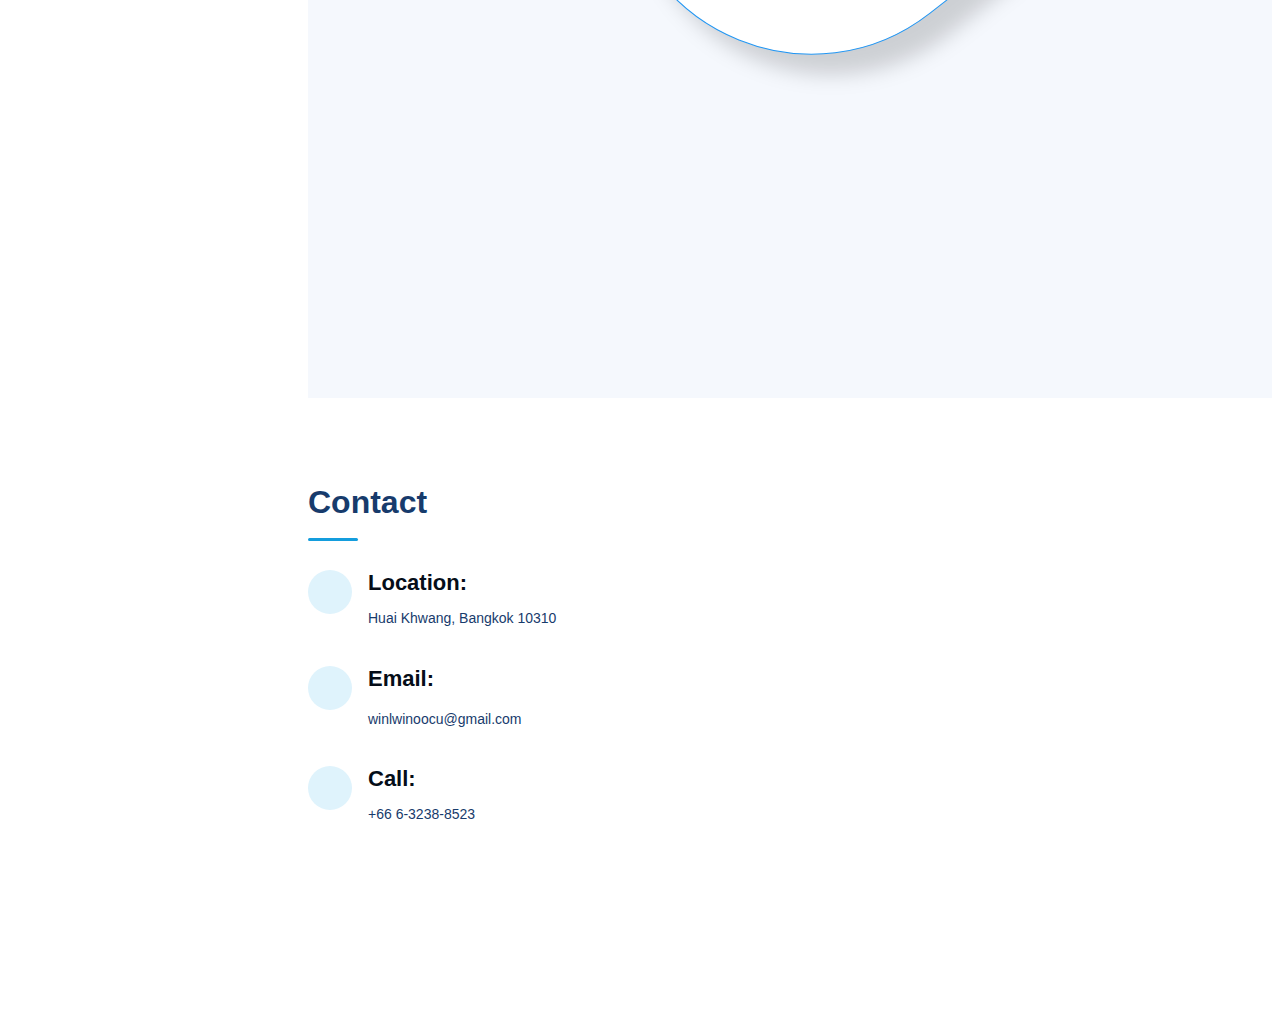
==== commit 797bac01: "modify contents" ====
--- a/index.html
+++ b/index.html
@@ -345,7 +345,7 @@
                   <h4>Internship <span class="divider">|</span> Innowave</h4>
                   <h5>May 2019 - July 2019</h5>
                   <p>
-                    Learn about software development in real-world organizations and team management 
+                    Learned about software development in real-world organizations and team management 
                     skills. Realized how to utilize the Computer Science 
                     theory that studied at Computer University.
                   </p>
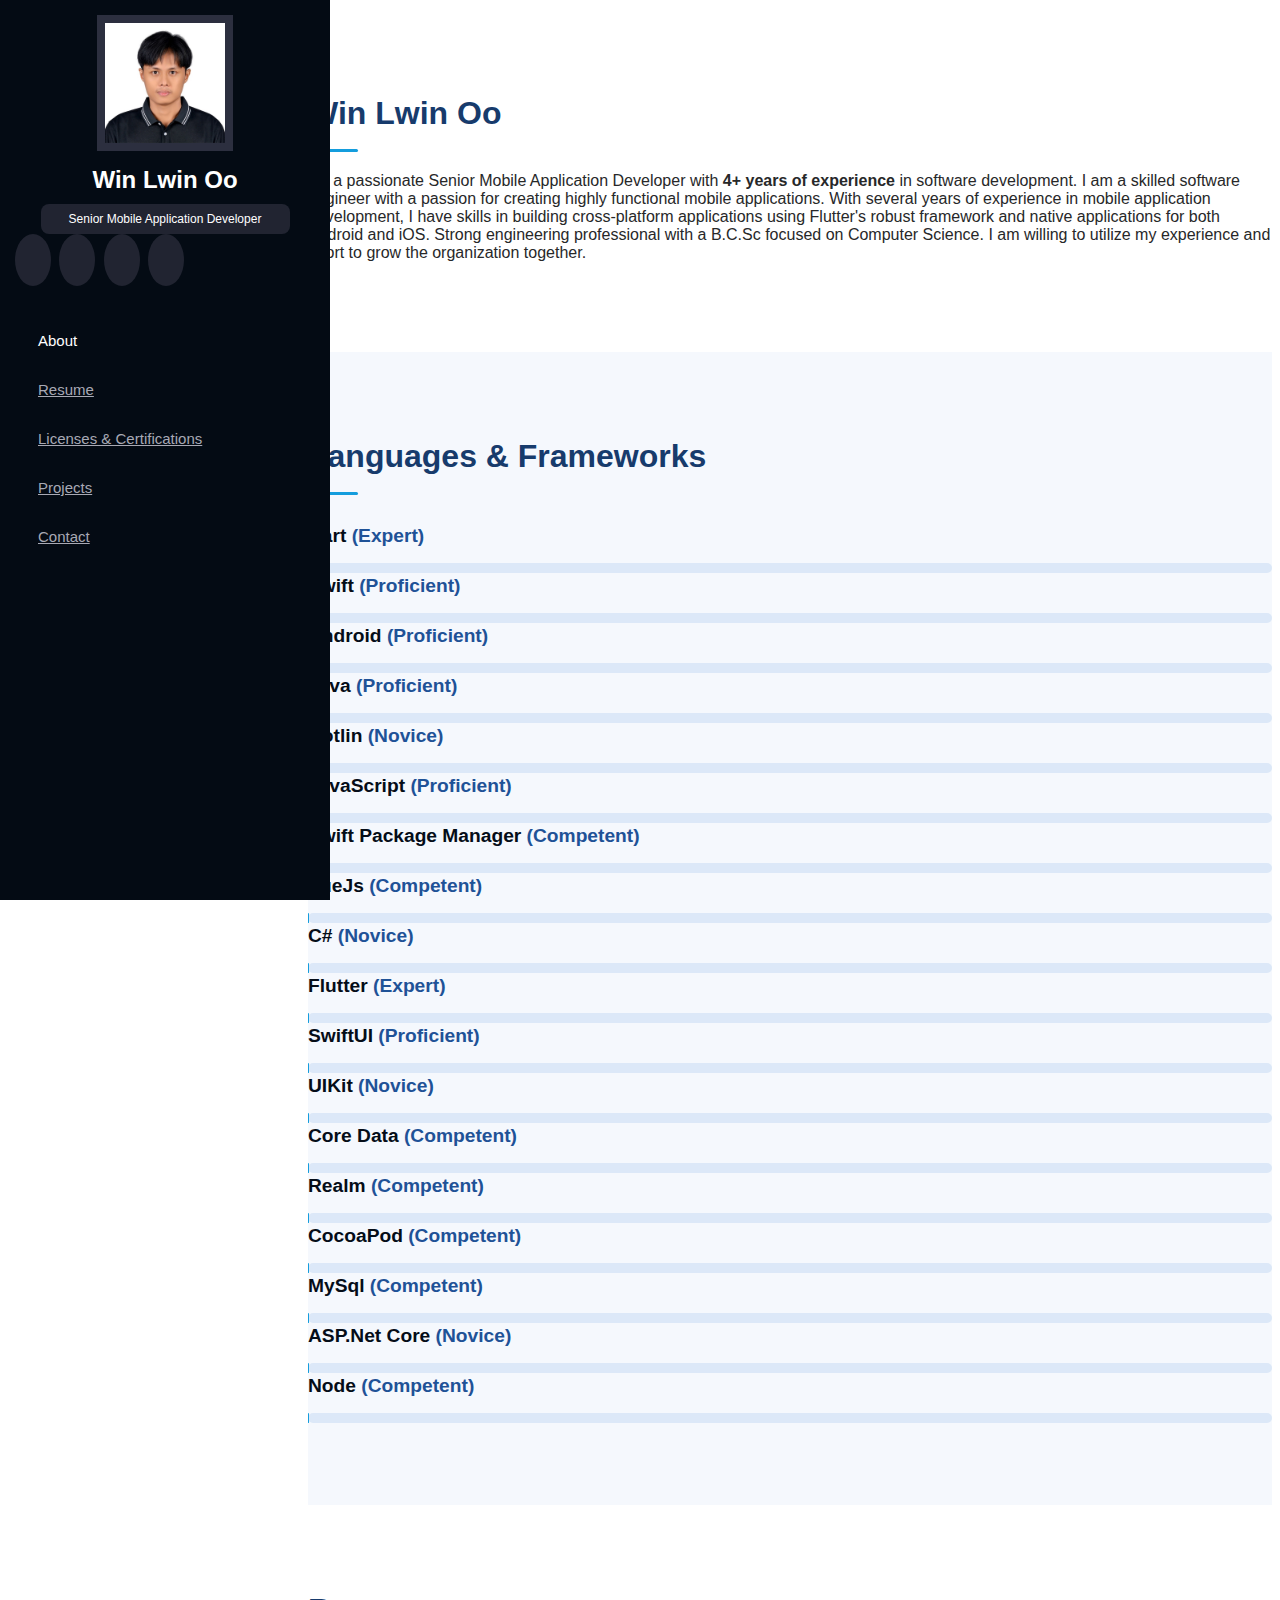
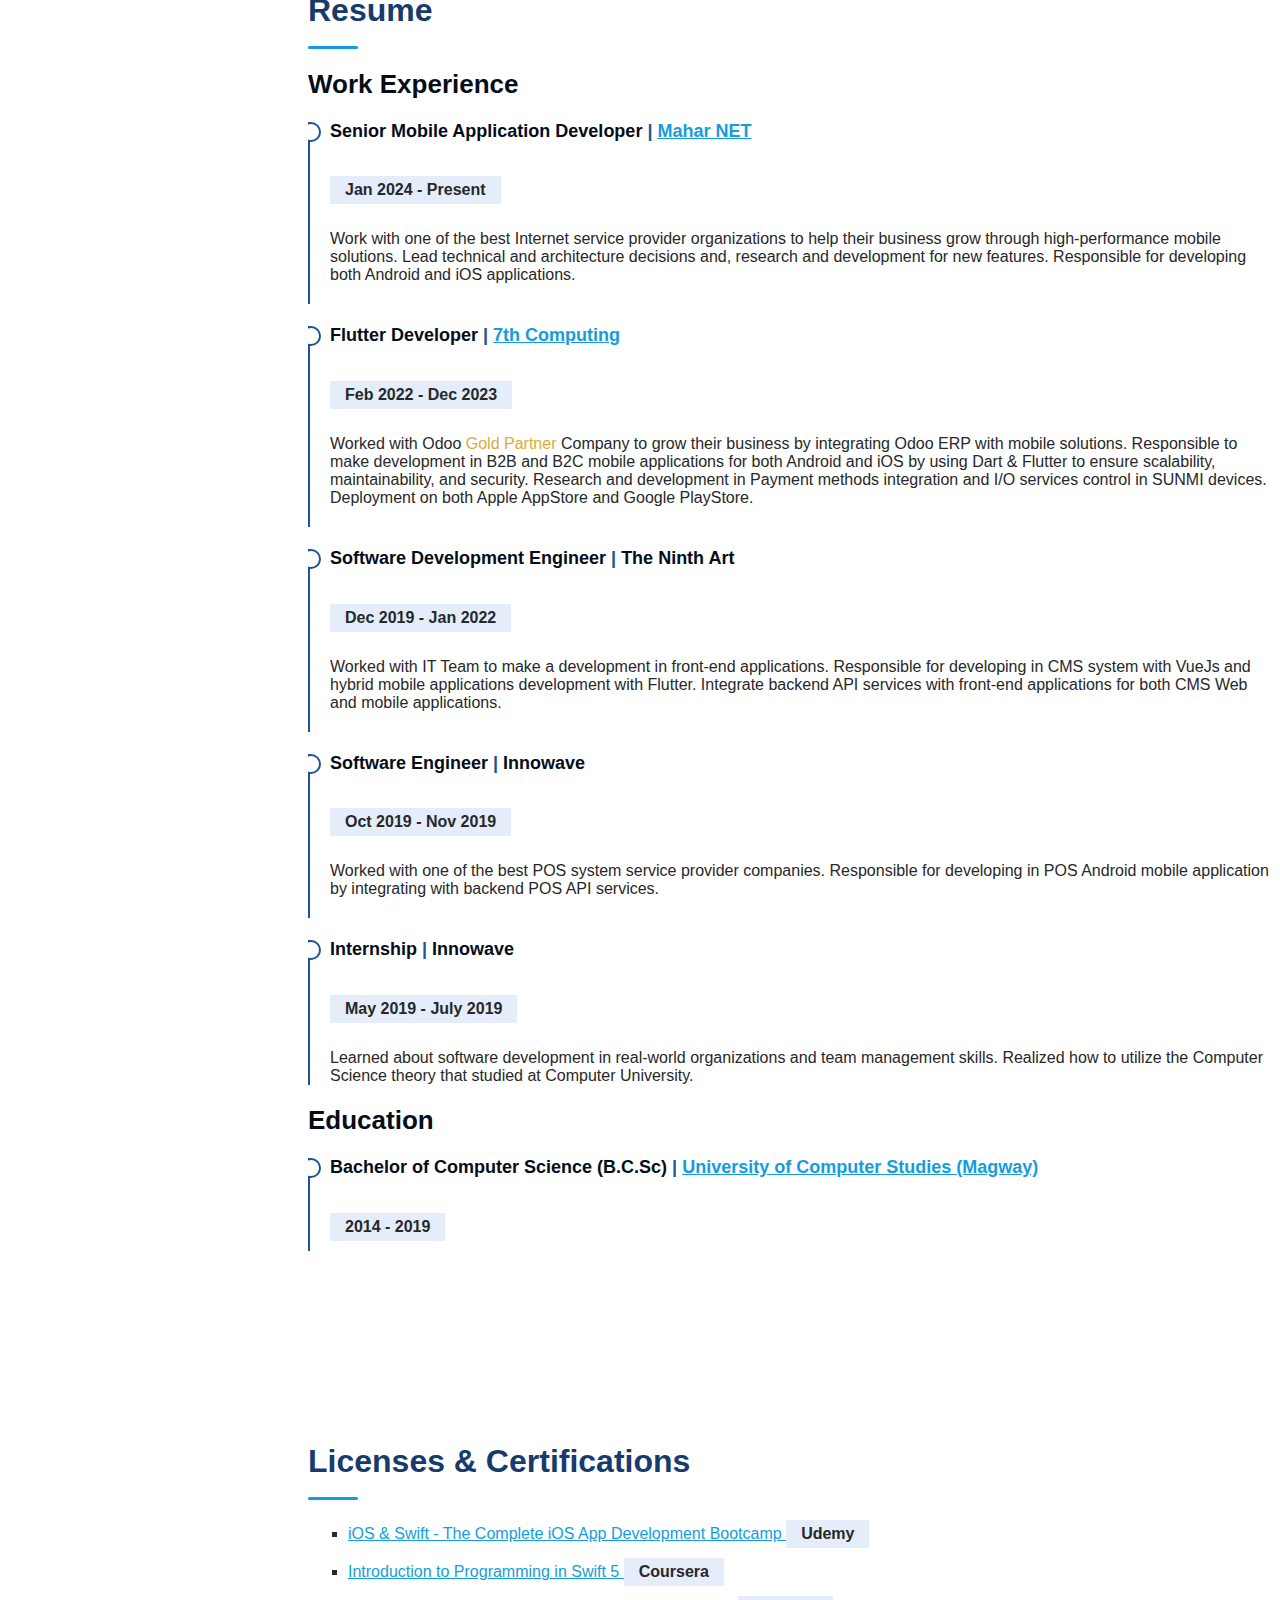
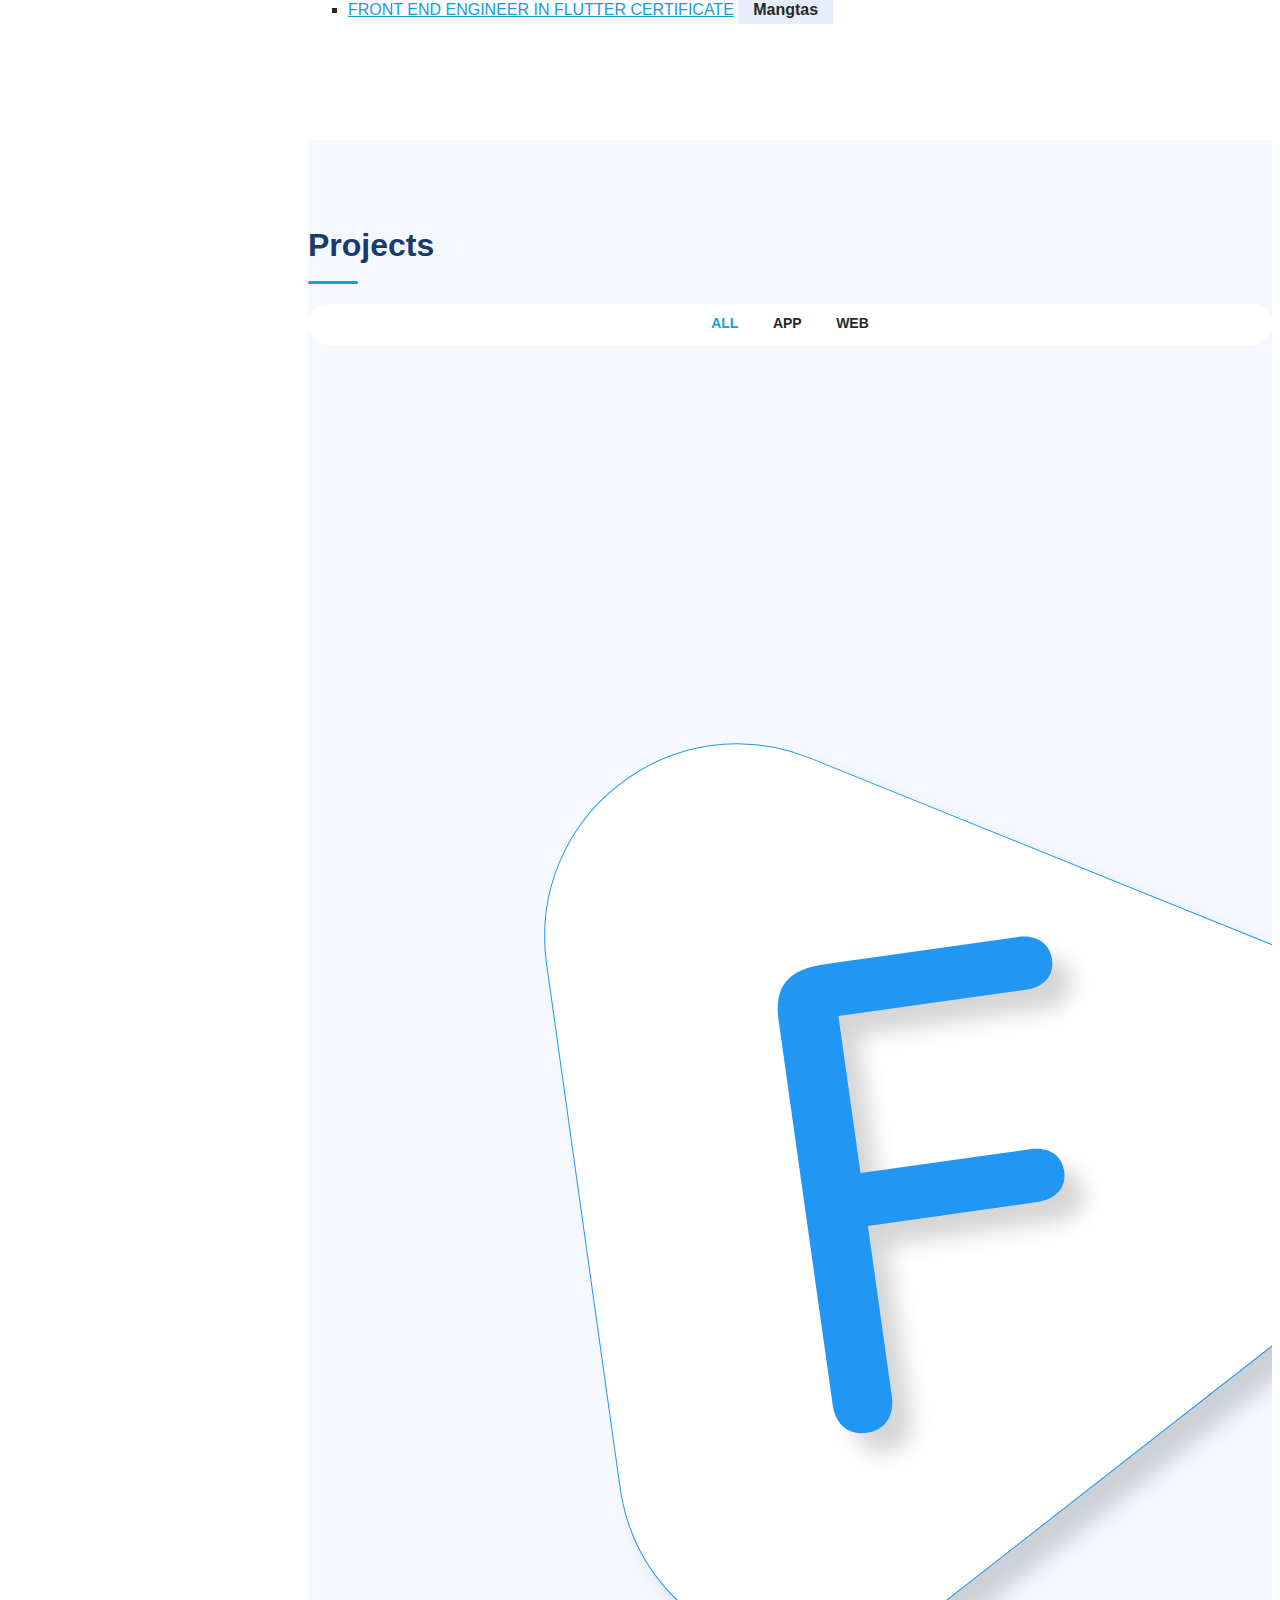
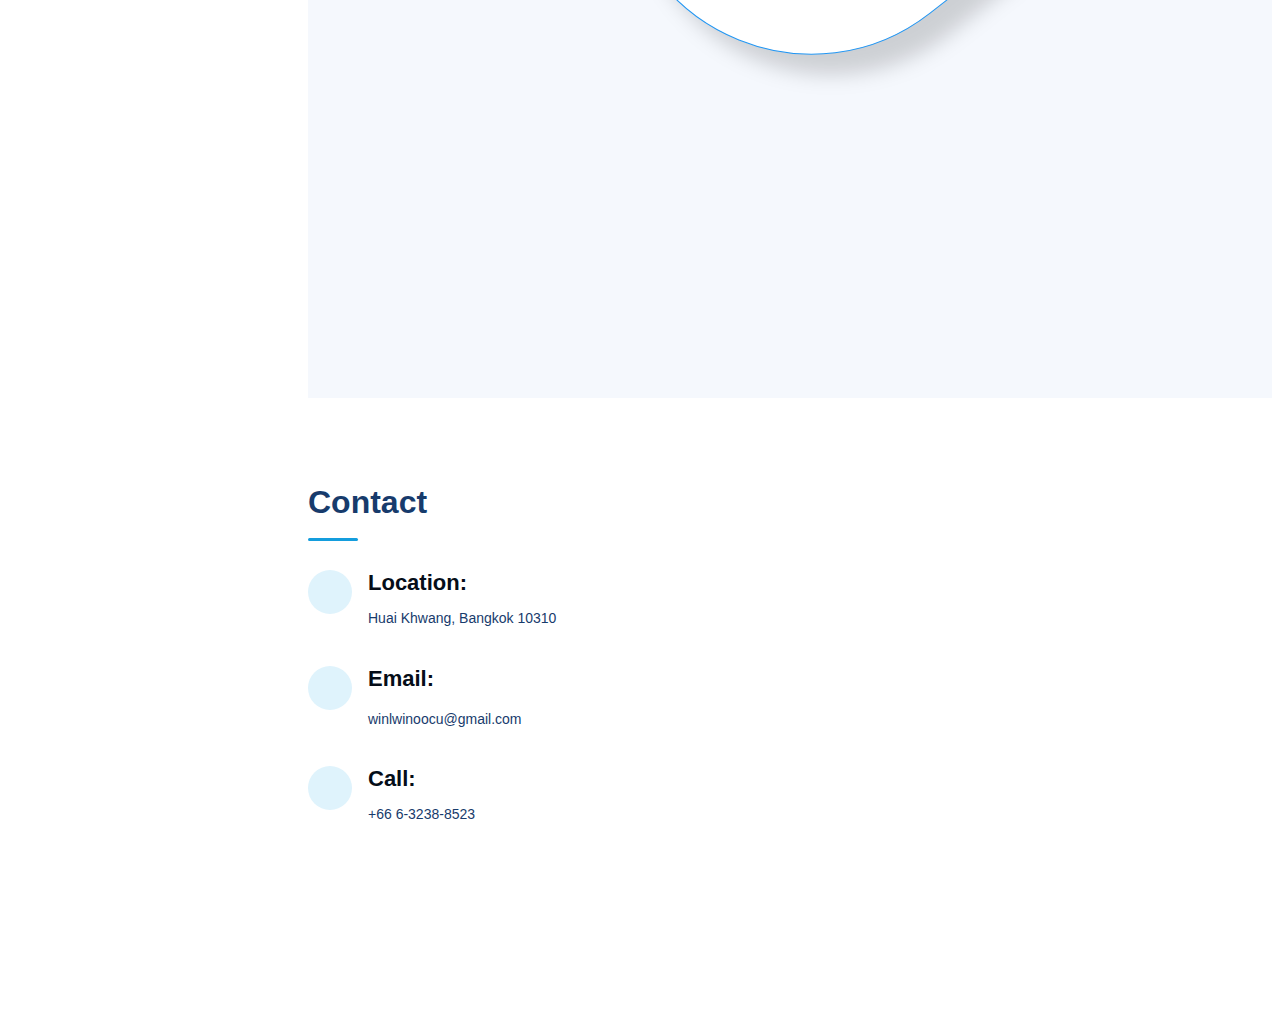
==== commit 5dd8c3f8: "update profile" ====
--- a/index.html
+++ b/index.html
@@ -62,6 +62,10 @@
           
           <a href="https://medium.com/@yayyar" target="_blank" class="linkedin-square">
             <i class="bx bxl-medium-square"></i>
+          </a>
+
+          <a href="https://g.dev/winlwinoo" target="_blank" class="linkedin-square">
+            <i class="bx bxl-google"></i>
           </a>
 
           <a href="https://github.com/yayyar" target="_blank" class="linkedin-square">
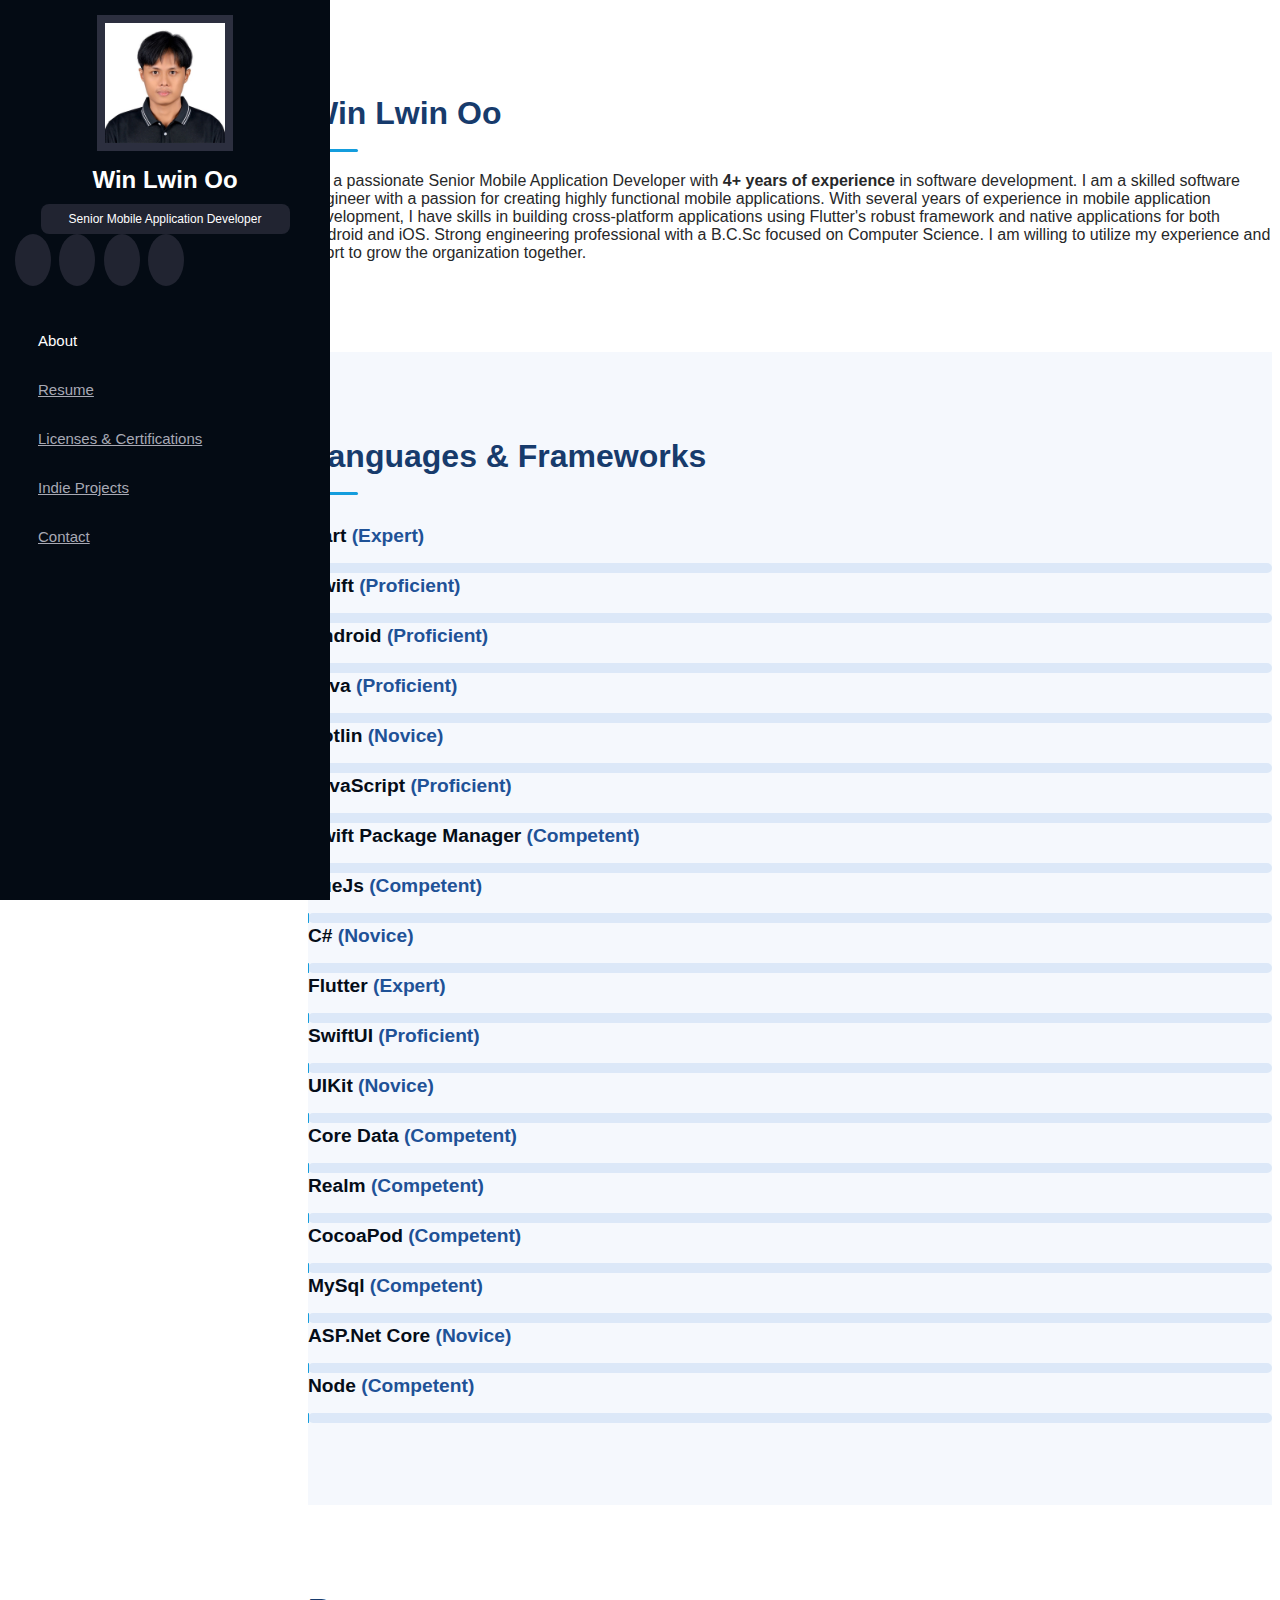
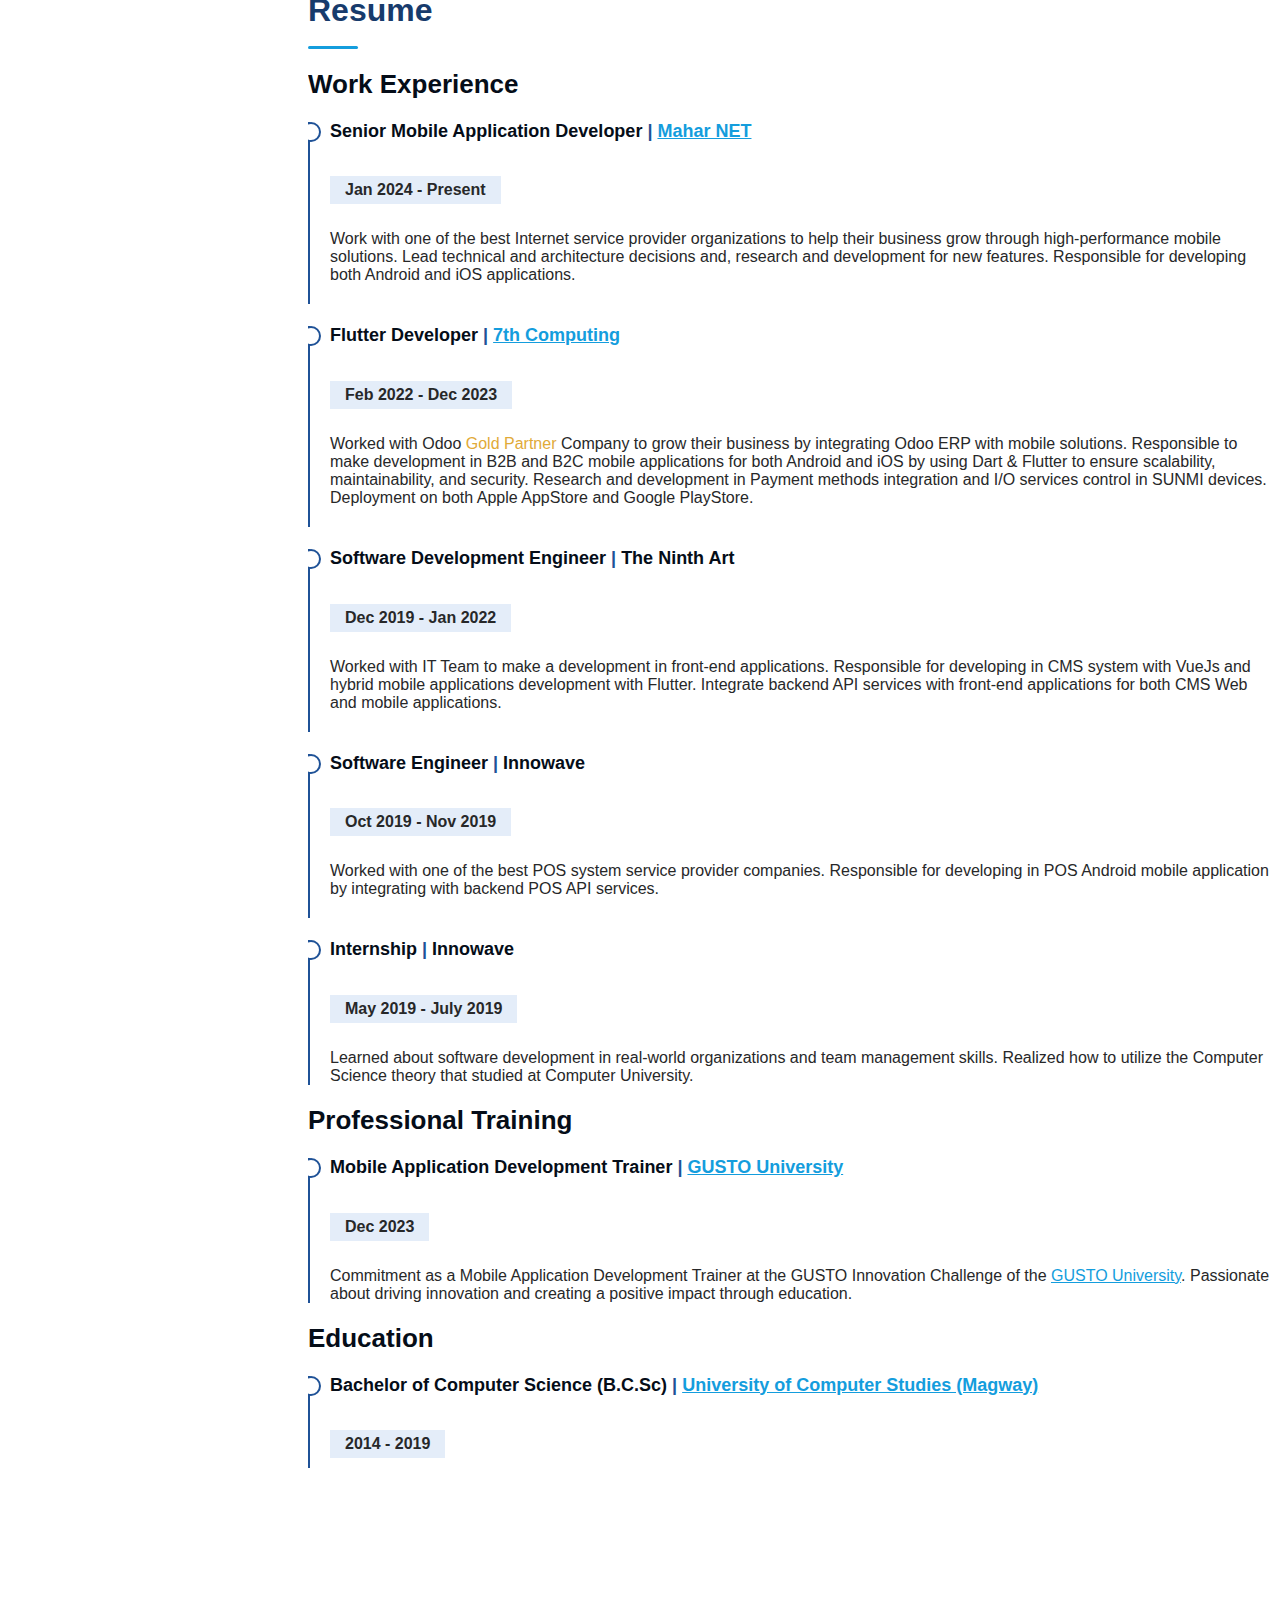
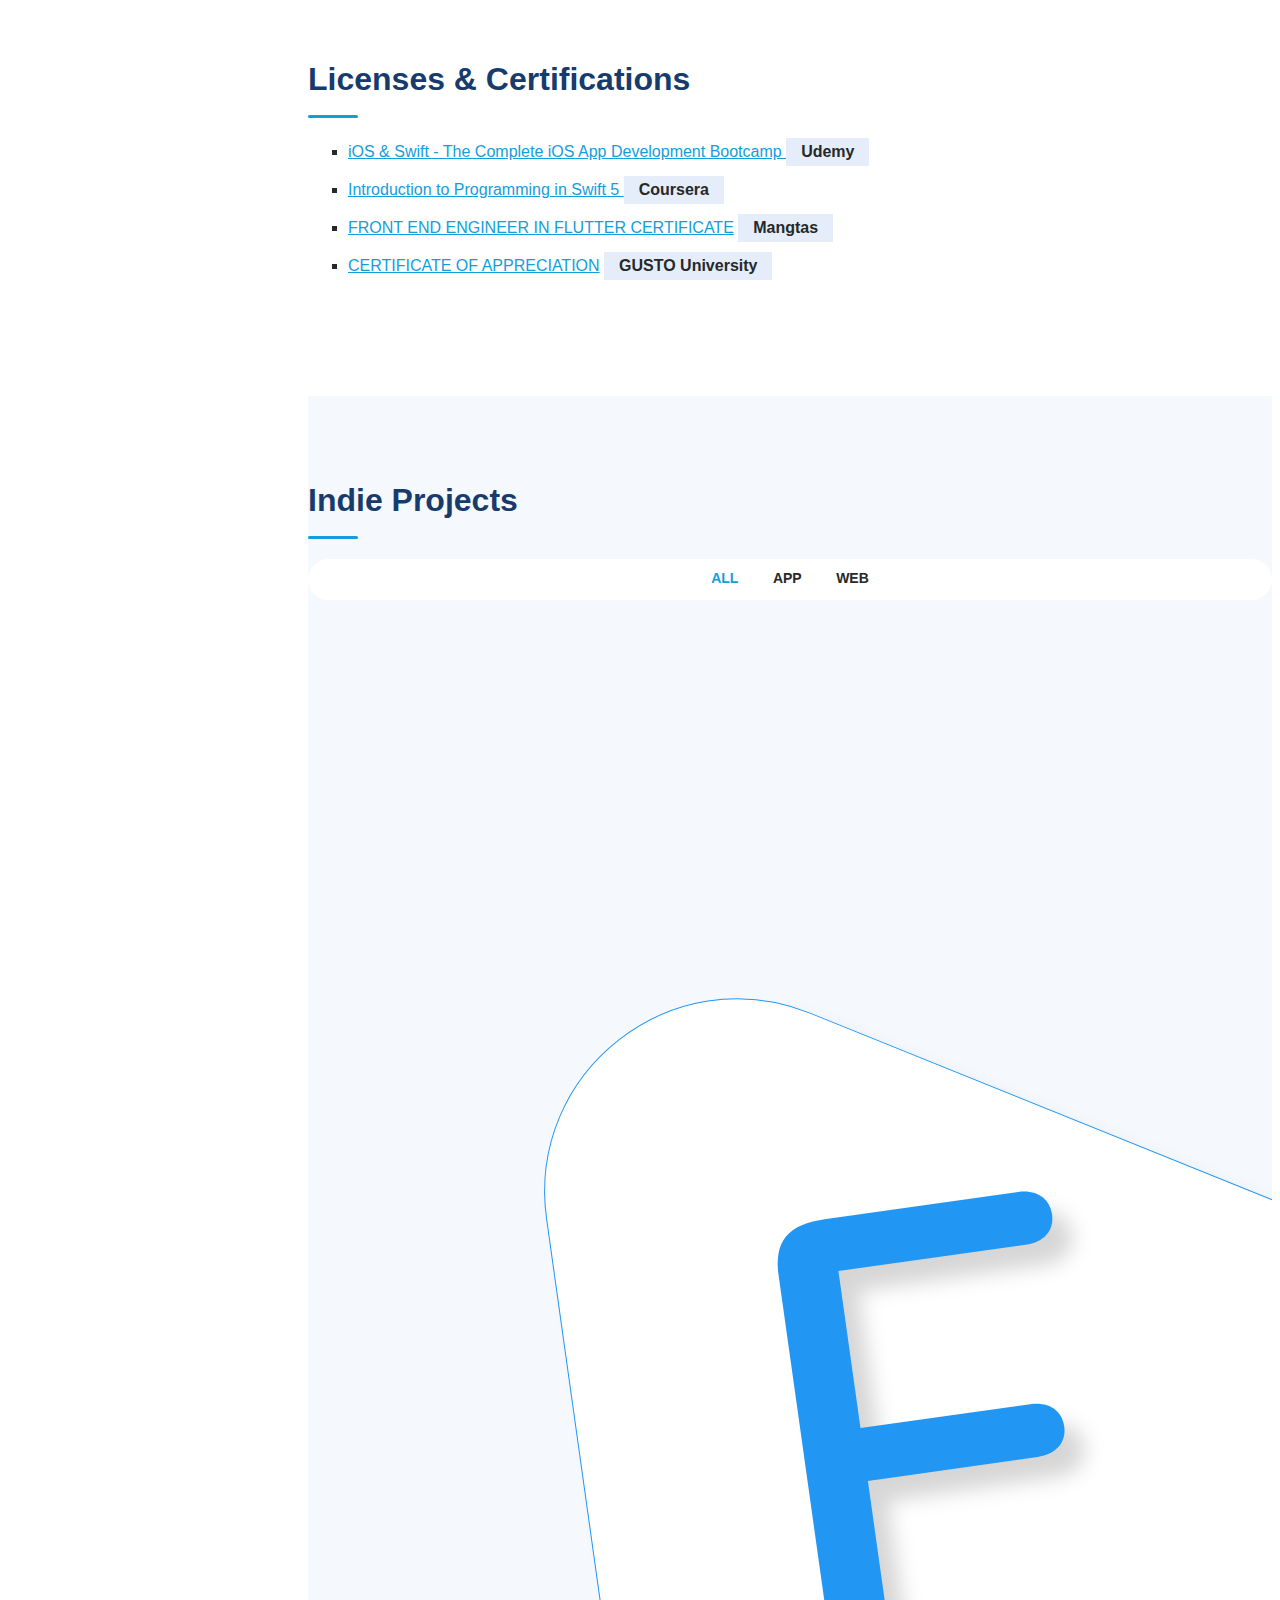
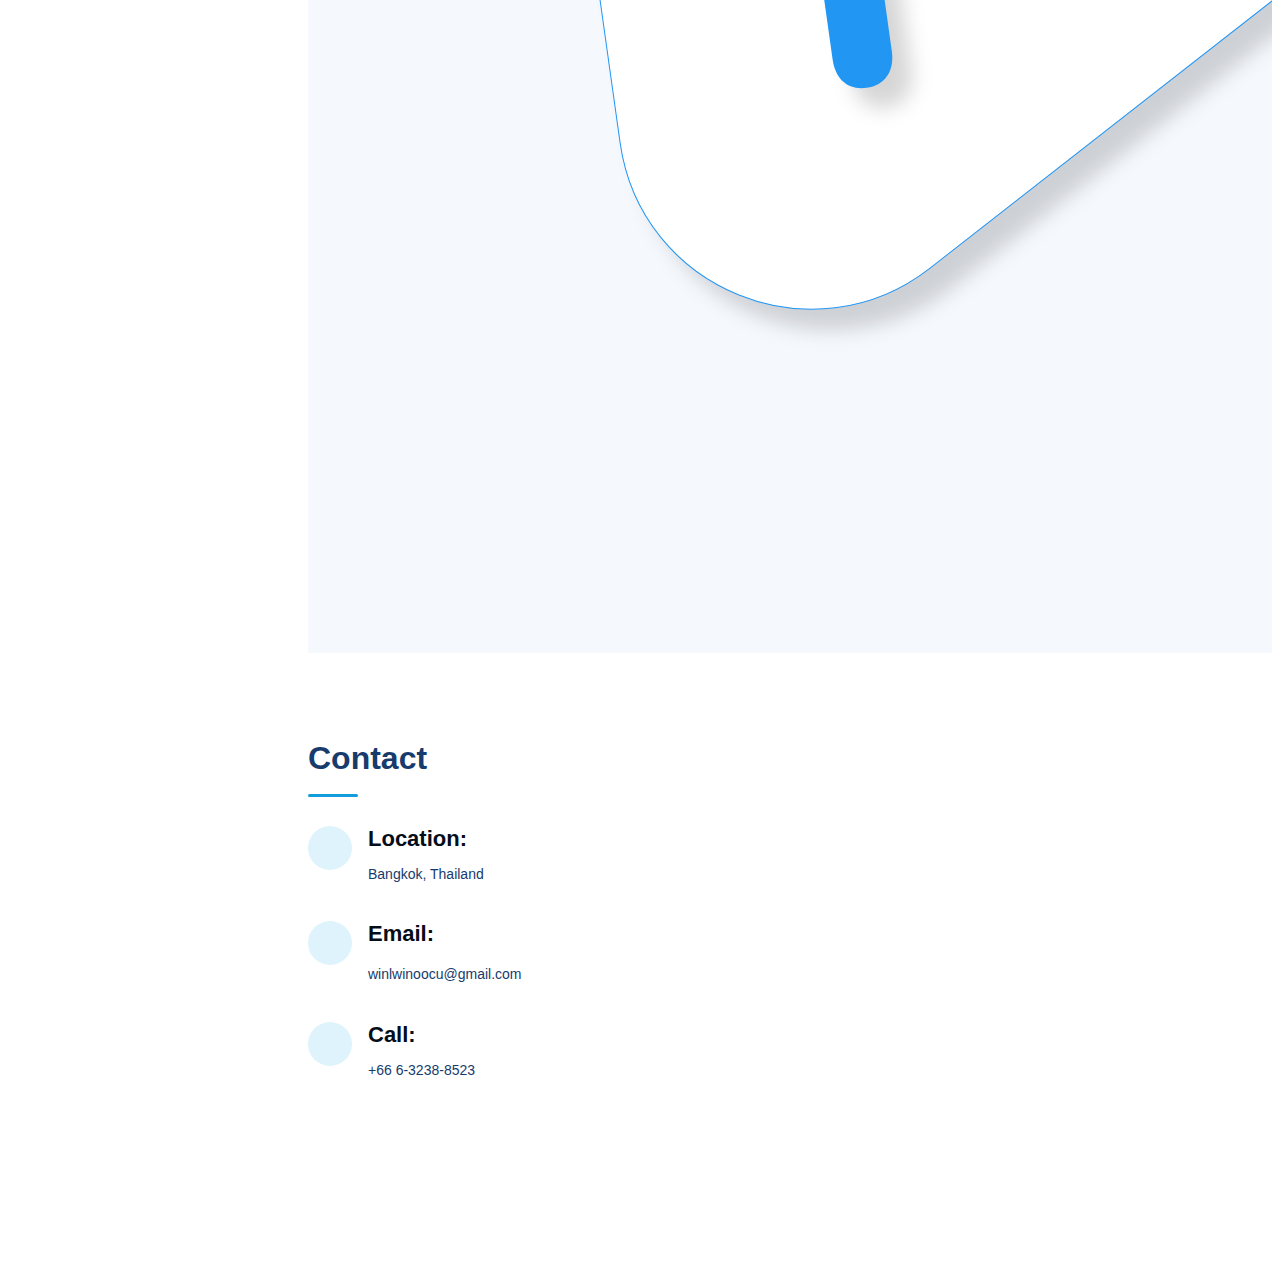
==== commit 55e2f812: "update content" ====
--- a/index.html
+++ b/index.html
@@ -80,7 +80,7 @@
           <li class="active"><a href="#about"><i class="bx bx-user"></i> <span>About</span></a></li>
           <li><a href="#resume"><i class="bx bx-file-blank"></i> <span>Resume</span></a></li>
           <li><a href="#certificate"><i class="bx bx-certification"></i>Licenses & Certifications</a></li>
-          <li><a href="#project"><i class="bx bx-book-content"></i>Projects</a></li>
+          <li><a href="#project"><i class="bx bx-book-content"></i>Indie Projects</a></li>
           <li><a href="#contact"><i class="bx bx-envelope"></i> Contact</a></li>
         </ul>
       </nav><!-- .nav-menu -->
@@ -357,6 +357,19 @@
               </div>
 
               <div data-aos="fade-up">
+                <h3 class="resume-title">Professional Training</h3>
+                <div class="resume-item">
+                  <h4> Mobile Application Development Trainer <span class="divider">|</span> <a href="https://www.gusto.edu.mm"> GUSTO University</a>
+                  </h4>
+                  <h5>Dec 2023</h5>
+                  <p>
+                    Commitment as a Mobile Application Development Trainer at the GUSTO Innovation Challenge of the <a href="https://www.gusto.edu.mm">GUSTO University</a>.
+                    Passionate about driving innovation and creating a positive impact through education.
+                  </p>
+                </div>
+              </div>
+
+              <div data-aos="fade-up">
                 <h3 class="resume-title">Education</h3>
                 <div class="resume-item">
                   <h4> Bachelor of Computer Science (B.C.Sc) <span class="divider">|</span> <a href="https://www.ucsmgy.edu.mm">University of Computer Studies (Magway)</a>
@@ -365,6 +378,7 @@
                   <p></p>
                 </div>
               </div>
+
             </div>
           </div>
         </div>
@@ -385,6 +399,9 @@
           <li>
             <a href="https://storage.mangtas.com/public/certificates/FEcert-4566451-WinLwinOo-16-07-23_23_26.pdf">FRONT END ENGINEER IN FLUTTER CERTIFICATE</a> <span class="platform">Mangtas</span>
           </li>
+          <li>
+            <a href="https://drive.google.com/file/d/17I8yW2NoL_3oOyYGsI0o3_jc9v0AhYdc/view">CERTIFICATE OF APPRECIATION</a> <span class="platform">GUSTO University</span>
+          </li>
         </ul>
       </div>
     </section>
@@ -394,7 +411,7 @@
       <div class="container">
 
         <div class="section-title">
-          <h2>Projects</h2>
+          <h2>Indie Projects</h2>
 
           <div class="row" data-aos="fade-up">
             <div class="col-lg-12 d-flex justify-content-center">
@@ -473,7 +490,7 @@
                 <div class="address">
                   <i class="icofont-google-map"></i>
                   <h4>Location:</h4>
-                  <p>Huai Khwang, Bangkok 10310</p>
+                  <p>Bangkok, Thailand</p>
                 </div>
 
                 <div class="email">
